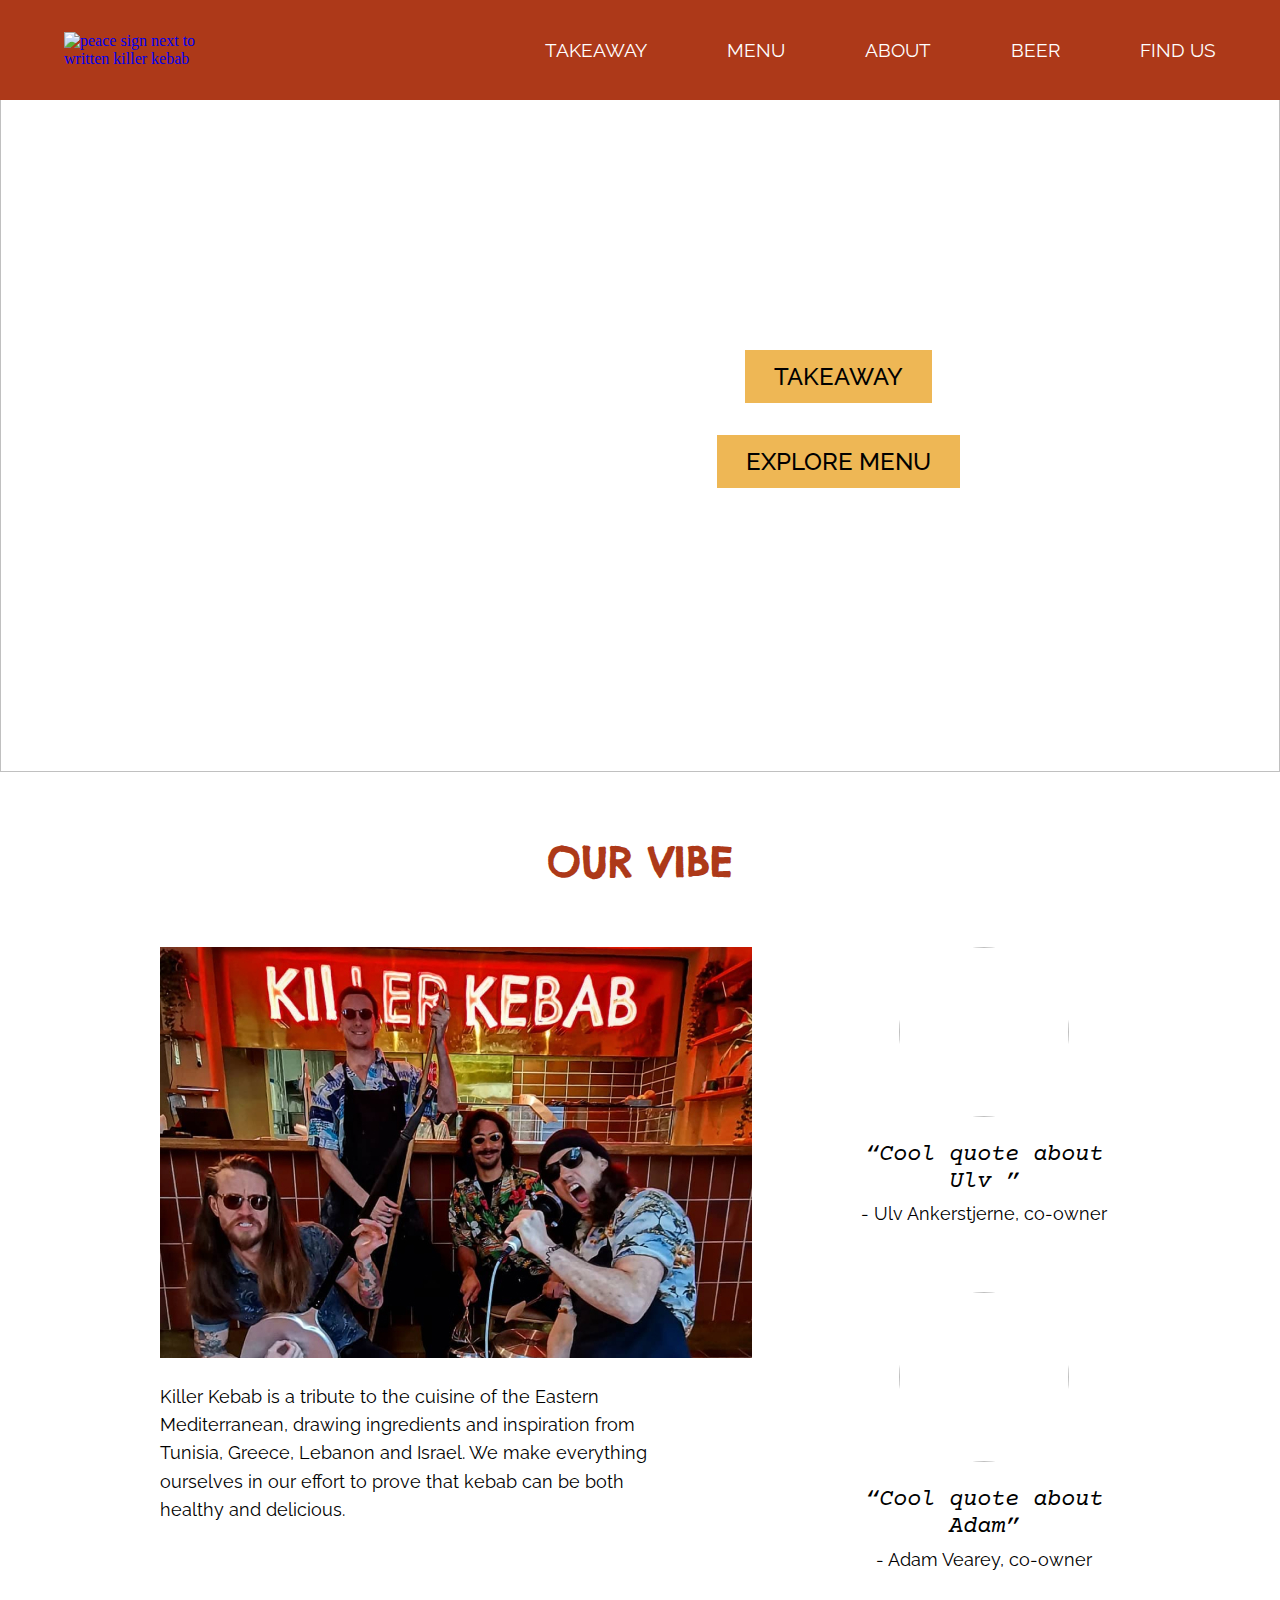
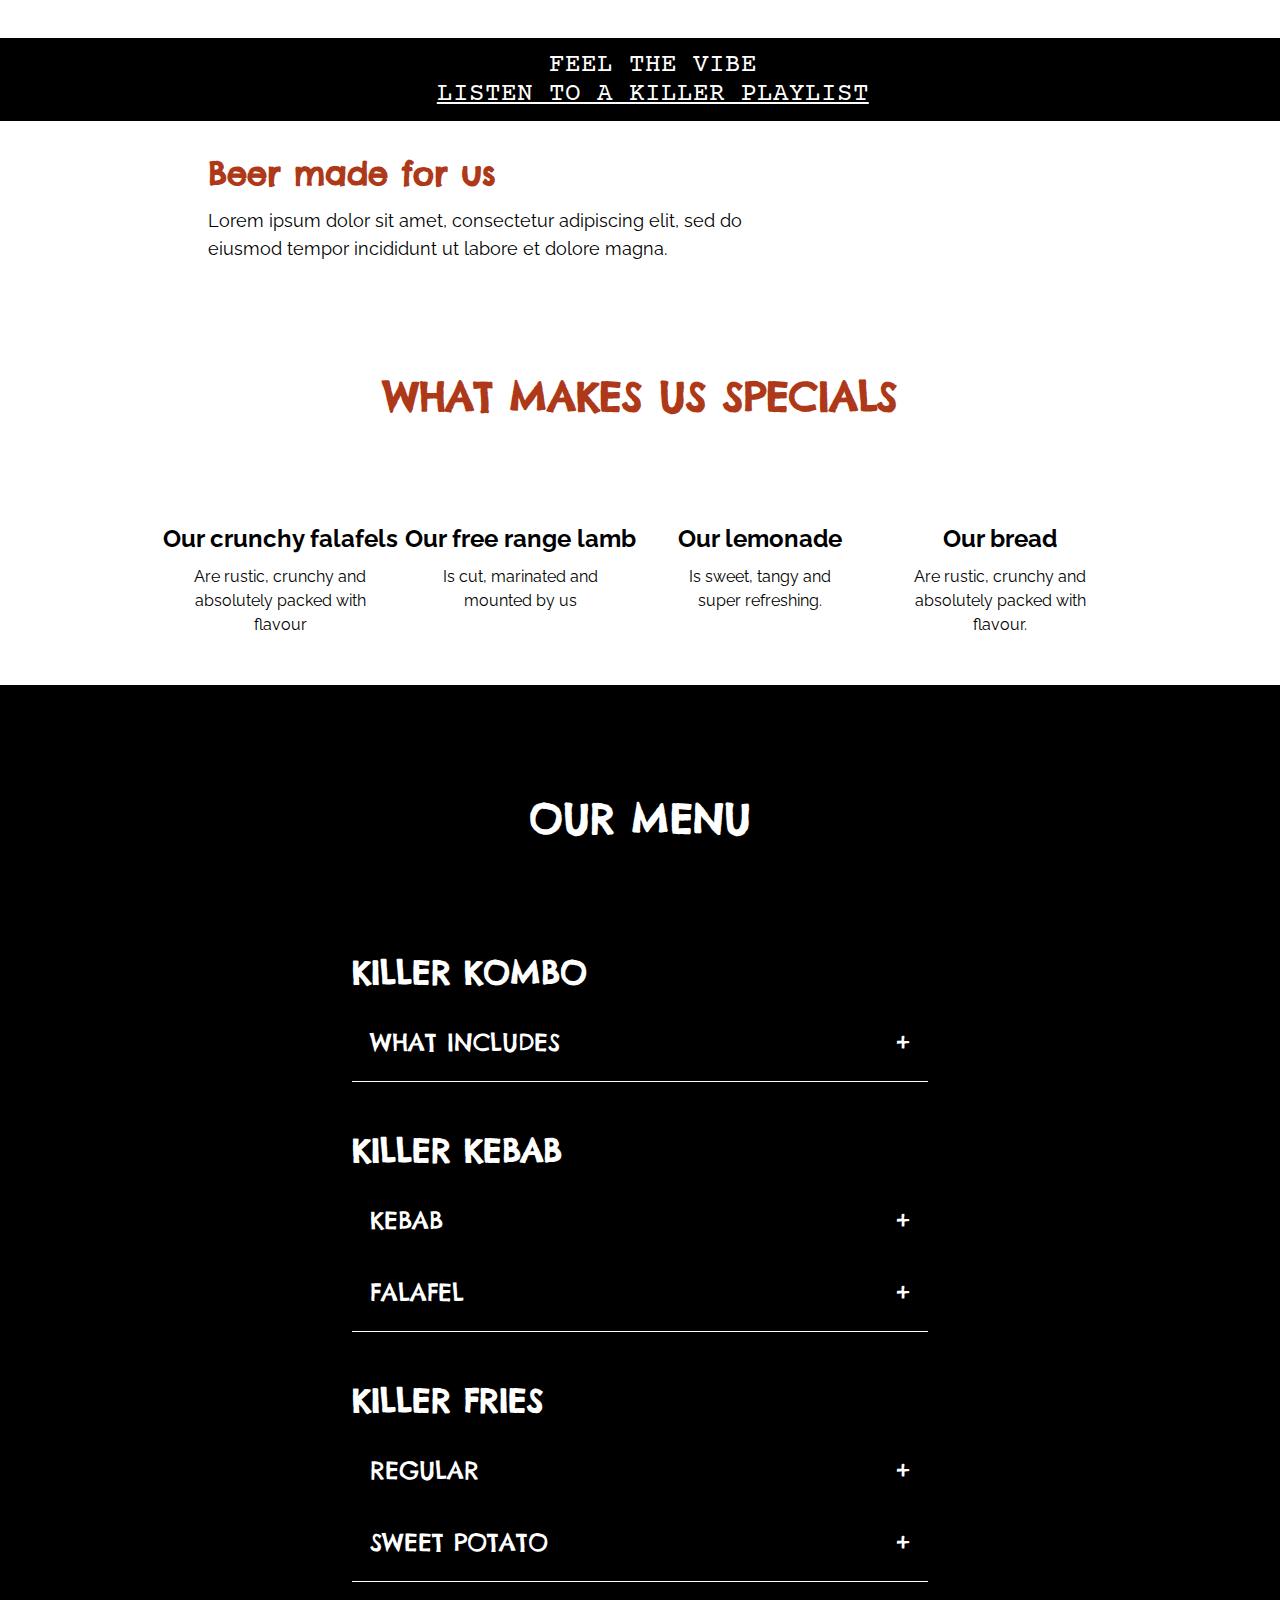
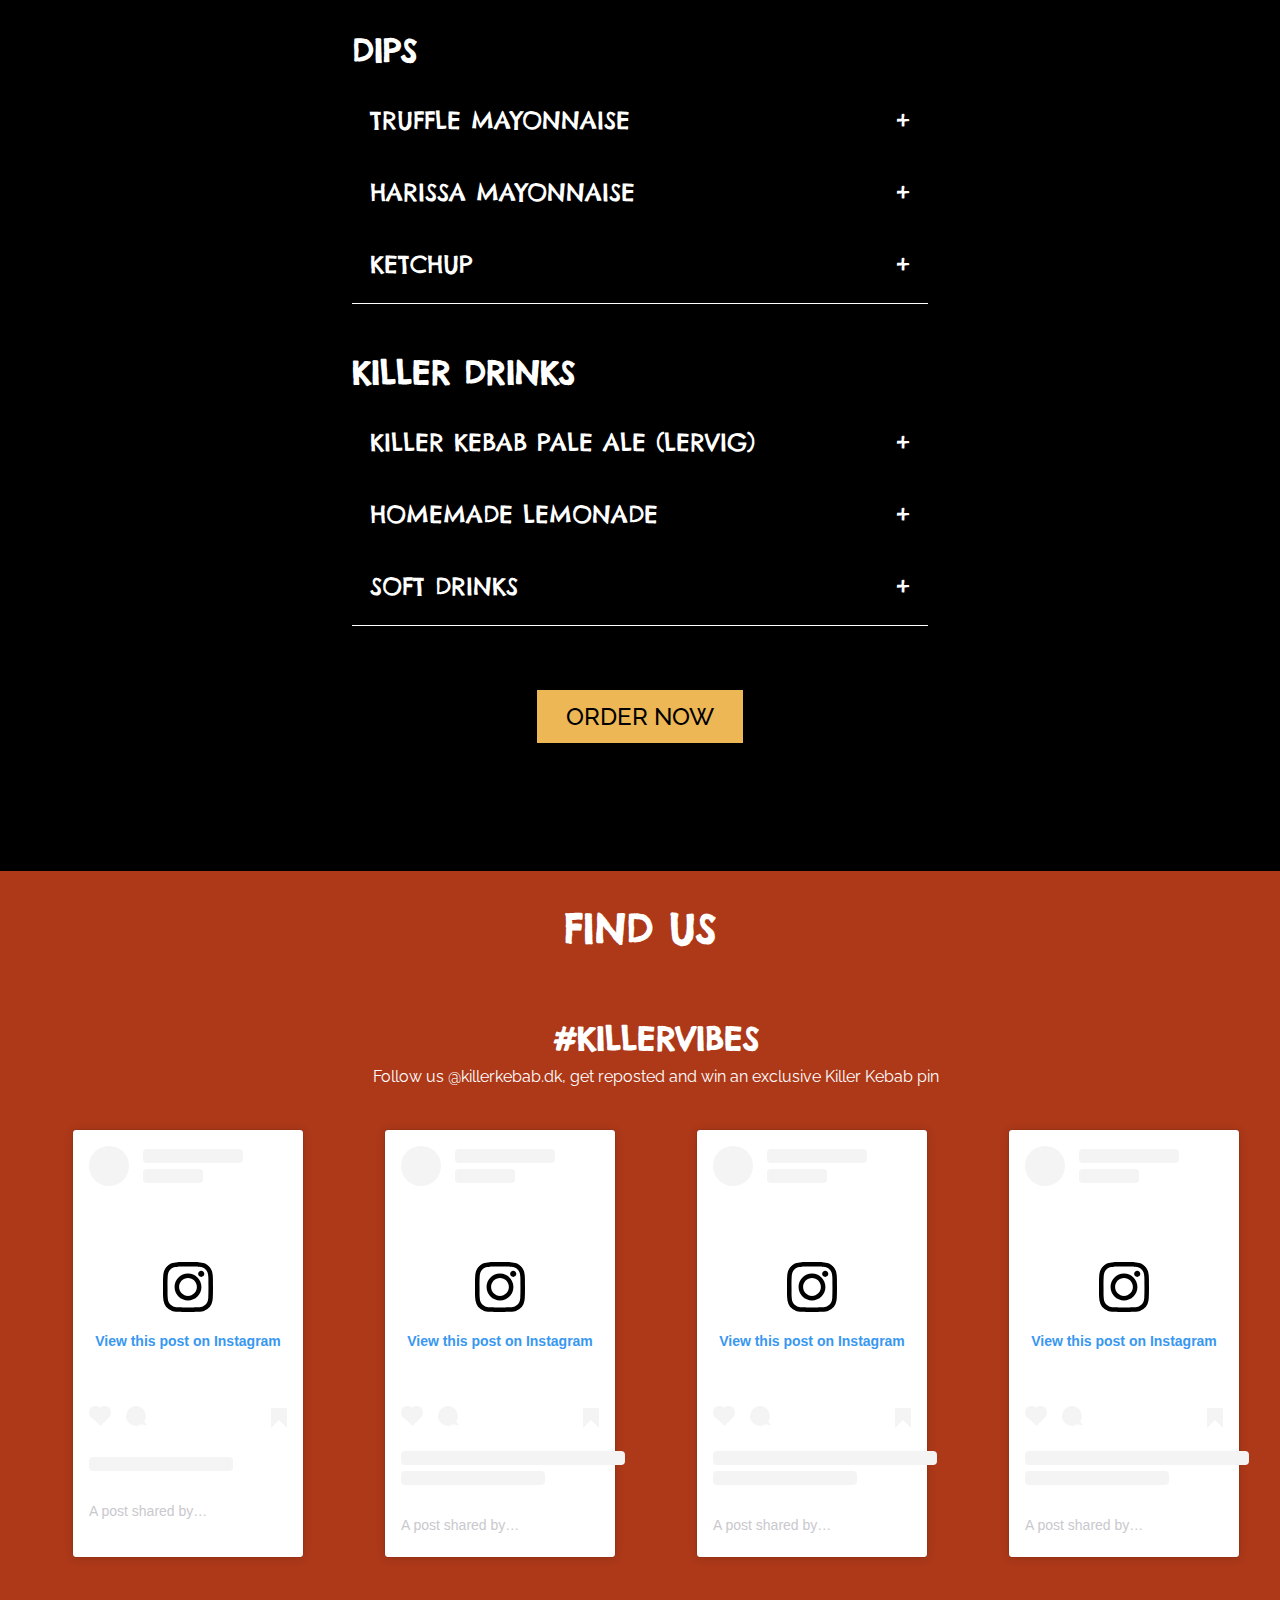
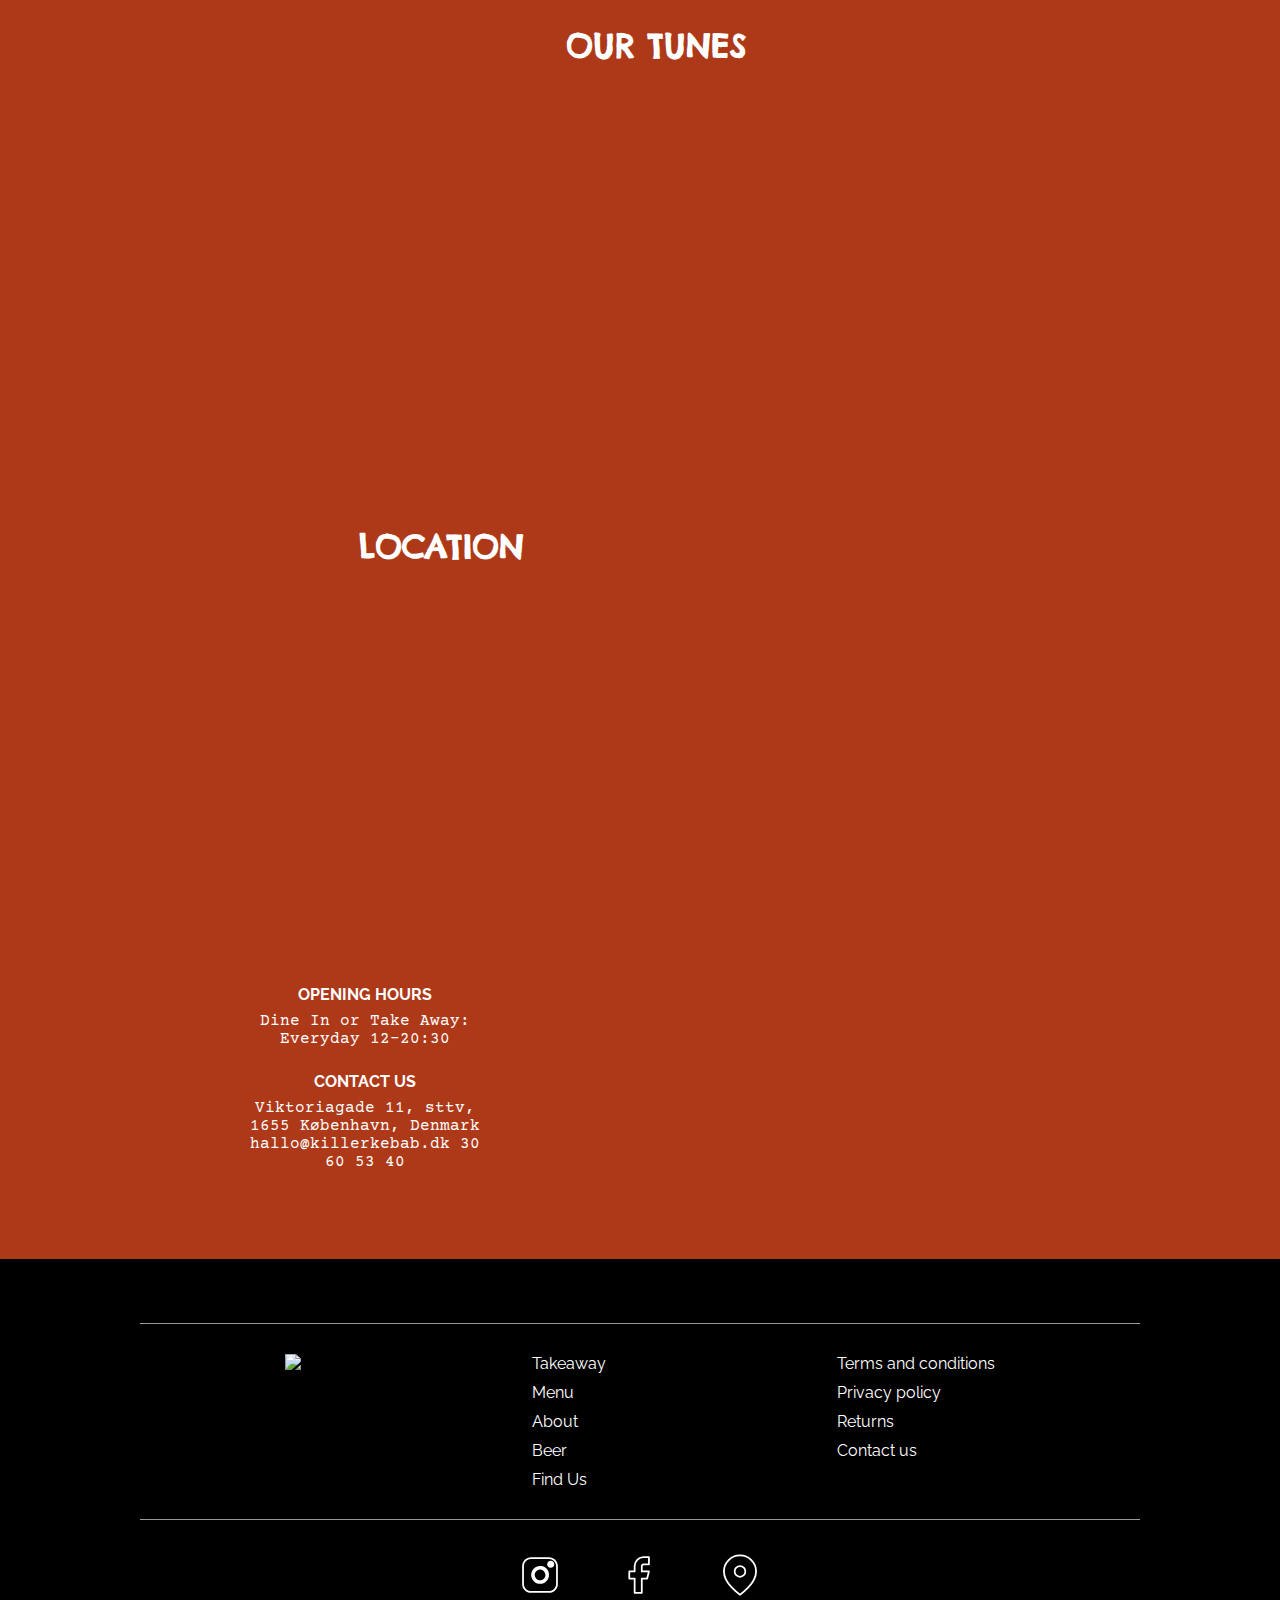
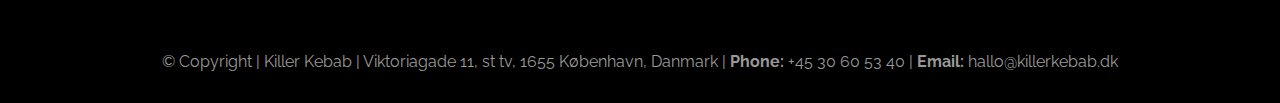
==== index.html @ 5b361fc4 "A pre-synchoronize push:)" ====
<!DOCTYPE html>
<html lang="en">
  <head>
    <meta charset="UTF-8" />
    <meta http-equiv="X-UA-Compatible" content="IE=edge" />
    <meta name="viewport" content="width=device-width, initial-scale=1.0" />
    <link rel="stylesheet" href="css/style.css" />
    <link rel="stylesheet" href="css/homepage.css" />
    <link rel="icon" type="image/png" href="assets/favicon.png" />
    <title>Killer Kebab - Home</title>
  </head>
  <body>
    <!-- <div class="loader">
      <object
      data="assets/neon_redBG_whiteST-v3.svg"
      width="90%"
      type="image/svg+xml"
    ></object>
    </div> -->

    <header class="header">
      <nav class="navbar">
        <div class="logo">
          <a href="index.html"
            ><img
              src="assets/logo-white.svg"
              alt="peace sign next to written killer kebab"
          /></a>
        </div>
        <ul class="nav-menu">
          <li class="nav-item">
            <a href="products.html" class="nav-link">Takeaway</a>
          </li>
          <li class="nav-item">
            <a href="#menu" class="nav-link">Menu</a>
          </li>
          <li class="nav-item">
            <a href="#about" class="nav-link">About</a>
          </li>
          <li class="nav-item">
            <a href="#beer" class="nav-link">Beer</a>
          </li>
          <li class="nav-item">
            <a href="#find" class="nav-link">Find us</a>
          </li>
        </ul>
        <div class="hamburger">
          <span class="first bar"></span>
          <span class="bar"></span>
          <span class="bar"></span>
        </div>
      </nav>
    </header>
    <main>
      <section class="hero">
        <div class="heroWrapper">
          <img src="assets/menu.jpeg" alt="" />
          <div class="options">
            <button>Takeaway</button>
            <a href="#menu"><button>Explore menu</button></a>

          </div>

        </div>
        <div id="about"></div>
      </section>
      <section class="vibe">
        <h1>Our Vibe</h1>
        <div class="vibeWrapper">
          <div class="story">
            <picture> <source src="assets/staff.webp">
            <img src="assets/staff.jpg" alt="" /></picture>
            <p>
              Killer Kebab is a tribute to the cuisine of the Eastern
              Mediterranean, drawing ingredients and inspiration from Tunisia,
              Greece, Lebanon and Israel. We make everything ourselves in our
              effort to prove that kebab can be both healthy and delicious.
            </p>
          </div>
          <div class="quotes">
              <div class="ulv">
                <img src="assets/ulv_gif_smaller.gif" alt="" />
                <q>Cool quote about Ulv </q><p>
                     - Ulv Ankerstjerne, co-owner</p>
              </div>
              <div class="adam">
                <img src="assets/adam.gif" alt="" />
                <q>Cool quote about Adam</q><p>
                    - Adam Vearey, co-owner</p>
              </div>
              </div>
          </div>
          <div id="beer"></div>
        </div>
      </section>
      <section class="spotifyBanner">
                   <div id="beer"></div>
        <img src="assets/spotify.jpg" alt="" />
        <p>Feel the vibe<br> 

           <a href="#spotify"> Listen to a killer playlist</a></p>

      </section>
      <section class="collaborator">
        <img src="assets/crafted_beer_500.jpg" alt="" />
        <div class="beerText">
            
            <h2>Beer made for us</h2>
            <p>Lorem ipsum dolor sit amet, consectetur adipiscing elit, sed do eiusmod tempor incididunt ut labore et dolore magna.</p>
        </div>

      </section>
      <section class="different">
        <h1>What makes us specials</h1>
          <div class="articlesWrapper">
              <article>
                <picture><source type="image/webp" srcset="assets/homemade-falafel_500.webp" alt="">
                <img src="assets/homemade-falafel_500.jpg" alt=""></picture>
                <h3>Our crunchy falafels</h3>
                <p>Are rustic, crunchy and absolutely packed with flavour</p>
              </article>
              <article>
                <picture><source type="image/webp" src="assets/lamb_freeragnge_500.webp" alt="">
                  <img src="assets/lamb_freeragnge_500.jpg" alt="">
                  </picture>
                <h3>Our free range lamb</h3>
                <p>Is cut, marinated and mounted by us</p>
              </article>
              <article>
                <picture><source type="image/webp" src="assets/Drinks_500-2.webp" alt="">
                  <img src="assets/Drinks_500-2.jpg" alt="">
                  </picture>
                <h3>Our lemonade</h3>
                <p>Is sweet, tangy and super refreshing.</p>
              </article>
              <article>
                <picture><source type="image/webp" src="assets/bread_500-2.webp" alt="">
                  <img src="assets/bread_500-2.jpg" alt="">
                  </picture>
                <h3>Our bread</h3>
                <p>Are rustic, crunchy and absolutely packed with flavour.</p>
              </article>
          </div>
          <div id="menu"></div>
      </section>

      <section class="menu">
          <h1>Our menu</h1>
          <div class="categoryWrapper">
          <h2>killer kombo</h2>
          <button type="button" class="collapsible">what includes <span>&#43</span></button>
          <div class="content">
              <div class="product">
                  <img src="assets/menu.jpeg" alt="" />
                  <div class="text">
                  <p>KEBAB or FALAFEL + FRIES + DIP + SOFT DRINK or LEMONADE</p>
                  <p>with Killer Kebab Pale Ale (Lervig) + 10,-</p>
                  <p class="price">125,-</p>
                  </div>
              </div>
          </div>
        </div>
        <div class="categoryWrapper">
        <h2>killer kebab</h2>
        <button type="button" class="collapsible">kebab <span>&#43</span></button>
        <div class="content">
            <div class="product">
                <img src="assets/menu.jpeg" alt="" />
                <div class="text">
                <p>with pointed cabbage, red onion, flat leaf parsley, sunflower seed dukkah and our mint yogurt spread</p>
            <p class="price">79,-</p>
        </div>
            </div>
        </div>

        <button type="button" class="collapsible">falafel <span>&#43</span></button>
        <div class="content">
            <div class="product">
                <img src="assets/menu.jpeg" alt="" />
                <div class="text">
                    <p>with pointed cabbage, mint, apple, celery and our own truggle mayonnaise</p>
                <p class="price">79,-</p>
            </div>
            </div>
        </div>
        </div>
        <div class="categoryWrapper">
        <h2>killer fries</h2>
        <button type="button" class="collapsible">regular <span>&#43</span></button>
        <div class="content">
            <div class="product">
                <img src="assets/menu.jpeg" alt="" />
                <div class="text">
                    <p>served with our sunflower seed dukkah</p>
                <p class="price">25,-</p>
            </div>
            </div>
        </div>
        <button type="button" class="collapsible">sweet potato <span>&#43</span></button>
        <div class="content">
            <div class="product">
                <img src="assets/menu.jpeg" alt="" />
                <div class="text">
                    <p>served with our sunflower seed dukkah</p>
                <p class="price">30,-</p>
            </div>
            </div>
        </div>
        </div>
        <div class="categoryWrapper">
        <h2>dips</h2>
        <button type="button" class="collapsible">Truffle Mayonnaise <span>&#43</span></button>
        <div class="content">
            <div class="product">
                <img src="assets/menu.jpeg" alt="" />
                <div class="text">
                    <p>maybe we can add some cool info about the product</p>
                <p class="price">10,-</p>
            </div>
            </div>
        </div>
        <button type="button" class="collapsible">Harissa Mayonnaise <span>&#43</span></button>
        <div class="content">
            <div class="product">
                <img src="assets/menu.jpeg" alt="" />
                <div class="text">
                    <p>maybe we can add some cool info about the product</p>
                <p class="price">10,-</p>
            </div>
            </div>
        </div>
        <button type="button" class="collapsible">Ketchup <span>&#43</span></button>
        <div class="content">
            <div class="product">
                <img src="assets/menu.jpeg" alt="" />
                <div class="text">
                    <p>maybe we can add some cool info about the product</p>
                <p class="price">10,-</p>
            </div>
            </div>
        </div>
        </div>
        <div class="categoryWrapper">
        <h2>killer drinks</h2>
        <button type="button" class="collapsible">Killer Kebab Pale Ale (Lervig) <span>&#43</span></button>
        <div class="content">
            <div class="product">
                <img src="assets/menu.jpeg" alt="" />
                <div class="text">
                    <p>maybe we can add some cool info about the product</p>
                <p class="price">40,-</p>
            </div>
            </div>
        </div>

        <button type="button" class="collapsible">Homemade lemonade <span>&#43</span></button>
        <div class="content">
            <div class="product">
                <img src="assets/menu.jpeg" alt="" />
                <div class="text">
                    <p>maybe we can add some cool info about the product</p>
                <p class="price">30,-</p>
            </div>
            </div>
        </div>
        <button type="button" class="collapsible">Soft drinks <span>&#43</span></button>
        <div class="content">
            <div class="product">
                <img src="assets/menu.jpeg" alt="" />
                <div class="text">
                    <p>maybe we can add some cool info about the product</p>
                <p class="price">30,-</p>
            </div>
            </div>
        </div>
        </div>
        <a href="#"><button>Order now</button></a>
        <div id="find"></div>
      </section>
      <section class="findUs">
        <h1 id="spotify">Find us</h1>
        <div class="findUsWrapper">
        <article class="hashtag">
            <h2>#killervibes</h2>
            <p>Follow us @killerkebab.dk, get reposted and win an exclusive Killer Kebab pin</p>
            <div class="igGallery">
       <blockquote class="instagram-media" data-instgrm-permalink="https://www.instagram.com/p/CPqTb_TnWSr/?utm_source=ig_embed&amp;utm_campaign=loading" data-instgrm-version="13" style=" background:#FFF; border:0; border-radius:3px; box-shadow:0 0 1px 0 rgba(0,0,0,0.5),0 1px 10px 0 rgba(0,0,0,0.15); margin: 20px; max-width:230px; padding:0; width:99.375%; width:-webkit-calc(100% - 2px); width:calc(100% - 2px);"><div style="padding:16px;"> <a href="https://www.instagram.com/p/CPqTb_TnWSr/?utm_source=ig_embed&amp;utm_campaign=loading" style=" background:#FFFFFF; line-height:0; padding:0 0; text-align:center; text-decoration:none; width:100%;" target="_blank"> <div style=" display: flex; flex-direction: row; align-items: center;"> <div style="background-color: #F4F4F4; border-radius: 50%; flex-grow: 0; height: 40px; margin-right: 14px; width: 40px;"></div> <div style="display: flex; flex-direction: column; flex-grow: 1; justify-content: center;"> <div style=" background-color: #F4F4F4; border-radius: 4px; flex-grow: 0; height: 14px; margin-bottom: 6px; width: 100px;"></div> <div style=" background-color: #F4F4F4; border-radius: 4px; flex-grow: 0; height: 14px; width: 60px;"></div></div></div><div style="padding: 19% 0;"></div> <div style="display:block; height:50px; margin:0 auto 12px; width:50px;"><svg width="50px" height="50px" viewBox="0 0 60 60" version="1.1" xmlns="https://www.w3.org/2000/svg" xmlns:xlink="https://www.w3.org/1999/xlink"><g stroke="none" stroke-width="1" fill="none" fill-rule="evenodd"><g transform="translate(-511.000000, -20.000000)" fill="#000000"><g><path d="M556.869,30.41 C554.814,30.41 553.148,32.076 553.148,34.131 C553.148,36.186 554.814,37.852 556.869,37.852 C558.924,37.852 560.59,36.186 560.59,34.131 C560.59,32.076 558.924,30.41 556.869,30.41 M541,60.657 C535.114,60.657 530.342,55.887 530.342,50 C530.342,44.114 535.114,39.342 541,39.342 C546.887,39.342 551.658,44.114 551.658,50 C551.658,55.887 546.887,60.657 541,60.657 M541,33.886 C532.1,33.886 524.886,41.1 524.886,50 C524.886,58.899 532.1,66.113 541,66.113 C549.9,66.113 557.115,58.899 557.115,50 C557.115,41.1 549.9,33.886 541,33.886 M565.378,62.101 C565.244,65.022 564.756,66.606 564.346,67.663 C563.803,69.06 563.154,70.057 562.106,71.106 C561.058,72.155 560.06,72.803 558.662,73.347 C557.607,73.757 556.021,74.244 553.102,74.378 C549.944,74.521 548.997,74.552 541,74.552 C533.003,74.552 532.056,74.521 528.898,74.378 C525.979,74.244 524.393,73.757 523.338,73.347 C521.94,72.803 520.942,72.155 519.894,71.106 C518.846,70.057 518.197,69.06 517.654,67.663 C517.244,66.606 516.755,65.022 516.623,62.101 C516.479,58.943 516.448,57.996 516.448,50 C516.448,42.003 516.479,41.056 516.623,37.899 C516.755,34.978 517.244,33.391 517.654,32.338 C518.197,30.938 518.846,29.942 519.894,28.894 C520.942,27.846 521.94,27.196 523.338,26.654 C524.393,26.244 525.979,25.756 528.898,25.623 C532.057,25.479 533.004,25.448 541,25.448 C548.997,25.448 549.943,25.479 553.102,25.623 C556.021,25.756 557.607,26.244 558.662,26.654 C560.06,27.196 561.058,27.846 562.106,28.894 C563.154,29.942 563.803,30.938 564.346,32.338 C564.756,33.391 565.244,34.978 565.378,37.899 C565.522,41.056 565.552,42.003 565.552,50 C565.552,57.996 565.522,58.943 565.378,62.101 M570.82,37.631 C570.674,34.438 570.167,32.258 569.425,30.349 C568.659,28.377 567.633,26.702 565.965,25.035 C564.297,23.368 562.623,22.342 560.652,21.575 C558.743,20.834 556.562,20.326 553.369,20.18 C550.169,20.033 549.148,20 541,20 C532.853,20 531.831,20.033 528.631,20.18 C525.438,20.326 523.257,20.834 521.349,21.575 C519.376,22.342 517.703,23.368 516.035,25.035 C514.368,26.702 513.342,28.377 512.574,30.349 C511.834,32.258 511.326,34.438 511.181,37.631 C511.035,40.831 511,41.851 511,50 C511,58.147 511.035,59.17 511.181,62.369 C511.326,65.562 511.834,67.743 512.574,69.651 C513.342,71.625 514.368,73.296 516.035,74.965 C517.703,76.634 519.376,77.658 521.349,78.425 C523.257,79.167 525.438,79.673 528.631,79.82 C531.831,79.965 532.853,80.001 541,80.001 C549.148,80.001 550.169,79.965 553.369,79.82 C556.562,79.673 558.743,79.167 560.652,78.425 C562.623,77.658 564.297,76.634 565.965,74.965 C567.633,73.296 568.659,71.625 569.425,69.651 C570.167,67.743 570.674,65.562 570.82,62.369 C570.966,59.17 571,58.147 571,50 C571,41.851 570.966,40.831 570.82,37.631"></path></g></g></g></svg></div><div style="padding-top: 8px;"> <div style=" color:#3897f0; font-family:Arial,sans-serif; font-size:14px; font-style:normal; font-weight:550; line-height:18px;"> View this post on Instagram</div></div><div style="padding: 12.5% 0;"></div> <div style="display: flex; flex-direction: row; margin-bottom: 14px; align-items: center;"><div> <div style="background-color: #F4F4F4; border-radius: 50%; height: 12.5px; width: 12.5px; transform: translateX(0px) translateY(7px);"></div> <div style="background-color: #F4F4F4; height: 12.5px; transform: rotate(-45deg) translateX(3px) translateY(1px); width: 12.5px; flex-grow: 0; margin-right: 14px; margin-left: 2px;"></div> <div style="background-color: #F4F4F4; border-radius: 50%; height: 12.5px; width: 12.5px; transform: translateX(9px) translateY(-18px);"></div></div><div style="margin-left: 8px;"> <div style=" background-color: #F4F4F4; border-radius: 50%; flex-grow: 0; height: 20px; width: 20px;"></div> <div style=" width: 0; height: 0; border-top: 2px solid transparent; border-left: 6px solid #f4f4f4; border-bottom: 2px solid transparent; transform: translateX(16px) translateY(-4px) rotate(30deg)"></div></div><div style="margin-left: auto;"> <div style=" width: 0px; border-top: 8px solid #F4F4F4; border-right: 8px solid transparent; transform: translateY(16px);"></div> <div style=" background-color: #F4F4F4; flex-grow: 0; height: 12px; width: 16px; transform: translateY(-4px);"></div> <div style=" width: 0; height: 0; border-top: 8px solid #F4F4F4; border-left: 8px solid transparent; transform: translateY(-4px) translateX(8px);"></div></div></div> <div style="display: flex; flex-direction: column; flex-grow: 1; justify-content: center; margin-bottom: 24px;"> <div style=" background-color: #F4F4F4; border-radius: 4px; flex:2; height: 14px; margin-bottom: 6px; width: 224px;"></div> <div style=" background-color: #F4F4F4; border-radius: 4px; flex-grow: 0; height: 14px; width: 144px;"></div></div></a><p style=" color:#c9c8cd; font-family:Arial,sans-serif; font-size:14px; line-height:17px; margin-bottom:0; margin-top:8px; overflow:hidden; padding:8px 0 7px; text-align:center; text-overflow:ellipsis; white-space:nowrap;"><a href="https://www.instagram.com/p/CPqTb_TnWSr/?utm_source=ig_embed&amp;utm_campaign=loading" style=" color:#c9c8cd; font-family:Arial,sans-serif; font-size:14px; font-style:normal; font-weight:normal; line-height:17px; text-decoration:none;" target="_blank">A post shared by Killer Kebab • Copenhagen (@lacolectivacreativa)</a></p></div></blockquote> <script async src="//www.instagram.com/embed.js"></script>
          <blockquote class="instagram-media" data-instgrm-permalink="https://www.instagram.com/p/CPqUIIun_I9/?utm_source=ig_embed&amp;utm_campaign=loading" data-instgrm-version="13" style=" background:#FFF; border:0; border-radius:3px; box-shadow:0 0 1px 0 rgba(0,0,0,0.5),0 1px 10px 0 rgba(0,0,0,0.15); margin: 20px; max-width:230px; padding:0; width:99.375%; width:-webkit-calc(100% - 2px); width:calc(100% - 2px);"><div style="padding:16px;"> <a href="https://www.instagram.com/p/CPqUIIun_I9/?utm_source=ig_embed&amp;utm_campaign=loading" style=" background:#FFFFFF; line-height:0; padding:0 0; text-align:center; text-decoration:none; width:100%;" target="_blank"> <div style=" display: flex; flex-direction: row; align-items: center;"> <div style="background-color: #F4F4F4; border-radius: 50%; flex-grow: 0; height: 40px; margin-right: 14px; width: 40px;"></div> <div style="display: flex; flex-direction: column; flex-grow: 1; justify-content: center;"> <div style=" background-color: #F4F4F4; border-radius: 4px; flex-grow: 0; height: 14px; margin-bottom: 6px; width: 100px;"></div> <div style=" background-color: #F4F4F4; border-radius: 4px; flex-grow: 0; height: 14px; width: 60px;"></div></div></div><div style="padding: 19% 0;"></div> <div style="display:block; height:50px; margin:0 auto 12px; width:50px;"><svg width="50px" height="50px" viewBox="0 0 60 60" version="1.1" xmlns="https://www.w3.org/2000/svg" xmlns:xlink="https://www.w3.org/1999/xlink"><g stroke="none" stroke-width="1" fill="none" fill-rule="evenodd"><g transform="translate(-511.000000, -20.000000)" fill="#000000"><g><path d="M556.869,30.41 C554.814,30.41 553.148,32.076 553.148,34.131 C553.148,36.186 554.814,37.852 556.869,37.852 C558.924,37.852 560.59,36.186 560.59,34.131 C560.59,32.076 558.924,30.41 556.869,30.41 M541,60.657 C535.114,60.657 530.342,55.887 530.342,50 C530.342,44.114 535.114,39.342 541,39.342 C546.887,39.342 551.658,44.114 551.658,50 C551.658,55.887 546.887,60.657 541,60.657 M541,33.886 C532.1,33.886 524.886,41.1 524.886,50 C524.886,58.899 532.1,66.113 541,66.113 C549.9,66.113 557.115,58.899 557.115,50 C557.115,41.1 549.9,33.886 541,33.886 M565.378,62.101 C565.244,65.022 564.756,66.606 564.346,67.663 C563.803,69.06 563.154,70.057 562.106,71.106 C561.058,72.155 560.06,72.803 558.662,73.347 C557.607,73.757 556.021,74.244 553.102,74.378 C549.944,74.521 548.997,74.552 541,74.552 C533.003,74.552 532.056,74.521 528.898,74.378 C525.979,74.244 524.393,73.757 523.338,73.347 C521.94,72.803 520.942,72.155 519.894,71.106 C518.846,70.057 518.197,69.06 517.654,67.663 C517.244,66.606 516.755,65.022 516.623,62.101 C516.479,58.943 516.448,57.996 516.448,50 C516.448,42.003 516.479,41.056 516.623,37.899 C516.755,34.978 517.244,33.391 517.654,32.338 C518.197,30.938 518.846,29.942 519.894,28.894 C520.942,27.846 521.94,27.196 523.338,26.654 C524.393,26.244 525.979,25.756 528.898,25.623 C532.057,25.479 533.004,25.448 541,25.448 C548.997,25.448 549.943,25.479 553.102,25.623 C556.021,25.756 557.607,26.244 558.662,26.654 C560.06,27.196 561.058,27.846 562.106,28.894 C563.154,29.942 563.803,30.938 564.346,32.338 C564.756,33.391 565.244,34.978 565.378,37.899 C565.522,41.056 565.552,42.003 565.552,50 C565.552,57.996 565.522,58.943 565.378,62.101 M570.82,37.631 C570.674,34.438 570.167,32.258 569.425,30.349 C568.659,28.377 567.633,26.702 565.965,25.035 C564.297,23.368 562.623,22.342 560.652,21.575 C558.743,20.834 556.562,20.326 553.369,20.18 C550.169,20.033 549.148,20 541,20 C532.853,20 531.831,20.033 528.631,20.18 C525.438,20.326 523.257,20.834 521.349,21.575 C519.376,22.342 517.703,23.368 516.035,25.035 C514.368,26.702 513.342,28.377 512.574,30.349 C511.834,32.258 511.326,34.438 511.181,37.631 C511.035,40.831 511,41.851 511,50 C511,58.147 511.035,59.17 511.181,62.369 C511.326,65.562 511.834,67.743 512.574,69.651 C513.342,71.625 514.368,73.296 516.035,74.965 C517.703,76.634 519.376,77.658 521.349,78.425 C523.257,79.167 525.438,79.673 528.631,79.82 C531.831,79.965 532.853,80.001 541,80.001 C549.148,80.001 550.169,79.965 553.369,79.82 C556.562,79.673 558.743,79.167 560.652,78.425 C562.623,77.658 564.297,76.634 565.965,74.965 C567.633,73.296 568.659,71.625 569.425,69.651 C570.167,67.743 570.674,65.562 570.82,62.369 C570.966,59.17 571,58.147 571,50 C571,41.851 570.966,40.831 570.82,37.631"></path></g></g></g></svg></div><div style="padding-top: 8px;"> <div style=" color:#3897f0; font-family:Arial,sans-serif; font-size:14px; font-style:normal; font-weight:550; line-height:18px;"> View this post on Instagram</div></div><div style="padding: 12.5% 0;"></div> <div style="display: flex; flex-direction: row; margin-bottom: 14px; align-items: center;"><div> <div style="background-color: #F4F4F4; border-radius: 50%; height: 12.5px; width: 12.5px; transform: translateX(0px) translateY(7px);"></div> <div style="background-color: #F4F4F4; height: 12.5px; transform: rotate(-45deg) translateX(3px) translateY(1px); width: 12.5px; flex-grow: 0; margin-right: 14px; margin-left: 2px;"></div> <div style="background-color: #F4F4F4; border-radius: 50%; height: 12.5px; width: 12.5px; transform: translateX(9px) translateY(-18px);"></div></div><div style="margin-left: 8px;"> <div style=" background-color: #F4F4F4; border-radius: 50%; flex-grow: 0; height: 20px; width: 20px;"></div> <div style=" width: 0; height: 0; border-top: 2px solid transparent; border-left: 6px solid #f4f4f4; border-bottom: 2px solid transparent; transform: translateX(16px) translateY(-4px) rotate(30deg)"></div></div><div style="margin-left: auto;"> <div style=" width: 0px; border-top: 8px solid #F4F4F4; border-right: 8px solid transparent; transform: translateY(16px);"></div> <div style=" background-color: #F4F4F4; flex-grow: 0; height: 12px; width: 16px; transform: translateY(-4px);"></div> <div style=" width: 0; height: 0; border-top: 8px solid #F4F4F4; border-left: 8px solid transparent; transform: translateY(-4px) translateX(8px);"></div></div></div> <div style="display: flex; flex-direction: column; flex-grow: 1; justify-content: center; margin-bottom: 24px;"> <div style=" background-color: #F4F4F4; border-radius: 4px; flex-grow: 0; height: 14px; margin-bottom: 6px; width: 224px;"></div> <div style=" background-color: #F4F4F4; border-radius: 4px; flex-grow: 0; height: 14px; width: 144px;"></div></div></a><p style=" color:#c9c8cd; font-family:Arial,sans-serif; font-size:14px; line-height:17px; margin-bottom:0; margin-top:8px; overflow:hidden; padding:8px 0 7px; text-align:center; text-overflow:ellipsis; white-space:nowrap;"><a href="https://www.instagram.com/p/CPqUIIun_I9/?utm_source=ig_embed&amp;utm_campaign=loading" style=" color:#c9c8cd; font-family:Arial,sans-serif; font-size:14px; font-style:normal; font-weight:normal; line-height:17px; text-decoration:none;" target="_blank">A post shared by Killer Kebab • Copenhagen (@lacolectivacreativa)</a></p></div></blockquote> <script async src="//www.instagram.com/embed.js"></script>
  <blockquote class="instagram-media" data-instgrm-permalink="https://www.instagram.com/p/CPqUQr9HITW/?utm_source=ig_embed&amp;utm_campaign=loading" data-instgrm-version="13" style=" background:#FFF; border:0; border-radius:3px; box-shadow:0 0 1px 0 rgba(0,0,0,0.5),0 1px 10px 0 rgba(0,0,0,0.15); margin: 20px; max-width:230px;  padding:0; width:99.375%; width:-webkit-calc(100% - 2px); width:calc(100% - 2px);"><div style="padding:16px;"> <a href="https://www.instagram.com/p/CPqUQr9HITW/?utm_source=ig_embed&amp;utm_campaign=loading" style=" background:#FFFFFF; line-height:0; padding:0 0; text-align:center; text-decoration:none; width:100%;" target="_blank"> <div style=" display: flex; flex-direction: row; align-items: center;"> <div style="background-color: #F4F4F4; border-radius: 50%; flex-grow: 0; height: 40px; margin-right: 14px; width: 40px;"></div> <div style="display: flex; flex-direction: column; flex-grow: 1; justify-content: center;"> <div style=" background-color: #F4F4F4; border-radius: 4px; flex-grow: 0; height: 14px; margin-bottom: 6px; width: 100px;"></div> <div style=" background-color: #F4F4F4; border-radius: 4px; flex-grow: 0; height: 14px; width: 60px;"></div></div></div><div style="padding: 19% 0;"></div> <div style="display:block; height:50px; margin:0 auto 12px; width:50px;"><svg width="50px" height="50px" viewBox="0 0 60 60" version="1.1" xmlns="https://www.w3.org/2000/svg" xmlns:xlink="https://www.w3.org/1999/xlink"><g stroke="none" stroke-width="1" fill="none" fill-rule="evenodd"><g transform="translate(-511.000000, -20.000000)" fill="#000000"><g><path d="M556.869,30.41 C554.814,30.41 553.148,32.076 553.148,34.131 C553.148,36.186 554.814,37.852 556.869,37.852 C558.924,37.852 560.59,36.186 560.59,34.131 C560.59,32.076 558.924,30.41 556.869,30.41 M541,60.657 C535.114,60.657 530.342,55.887 530.342,50 C530.342,44.114 535.114,39.342 541,39.342 C546.887,39.342 551.658,44.114 551.658,50 C551.658,55.887 546.887,60.657 541,60.657 M541,33.886 C532.1,33.886 524.886,41.1 524.886,50 C524.886,58.899 532.1,66.113 541,66.113 C549.9,66.113 557.115,58.899 557.115,50 C557.115,41.1 549.9,33.886 541,33.886 M565.378,62.101 C565.244,65.022 564.756,66.606 564.346,67.663 C563.803,69.06 563.154,70.057 562.106,71.106 C561.058,72.155 560.06,72.803 558.662,73.347 C557.607,73.757 556.021,74.244 553.102,74.378 C549.944,74.521 548.997,74.552 541,74.552 C533.003,74.552 532.056,74.521 528.898,74.378 C525.979,74.244 524.393,73.757 523.338,73.347 C521.94,72.803 520.942,72.155 519.894,71.106 C518.846,70.057 518.197,69.06 517.654,67.663 C517.244,66.606 516.755,65.022 516.623,62.101 C516.479,58.943 516.448,57.996 516.448,50 C516.448,42.003 516.479,41.056 516.623,37.899 C516.755,34.978 517.244,33.391 517.654,32.338 C518.197,30.938 518.846,29.942 519.894,28.894 C520.942,27.846 521.94,27.196 523.338,26.654 C524.393,26.244 525.979,25.756 528.898,25.623 C532.057,25.479 533.004,25.448 541,25.448 C548.997,25.448 549.943,25.479 553.102,25.623 C556.021,25.756 557.607,26.244 558.662,26.654 C560.06,27.196 561.058,27.846 562.106,28.894 C563.154,29.942 563.803,30.938 564.346,32.338 C564.756,33.391 565.244,34.978 565.378,37.899 C565.522,41.056 565.552,42.003 565.552,50 C565.552,57.996 565.522,58.943 565.378,62.101 M570.82,37.631 C570.674,34.438 570.167,32.258 569.425,30.349 C568.659,28.377 567.633,26.702 565.965,25.035 C564.297,23.368 562.623,22.342 560.652,21.575 C558.743,20.834 556.562,20.326 553.369,20.18 C550.169,20.033 549.148,20 541,20 C532.853,20 531.831,20.033 528.631,20.18 C525.438,20.326 523.257,20.834 521.349,21.575 C519.376,22.342 517.703,23.368 516.035,25.035 C514.368,26.702 513.342,28.377 512.574,30.349 C511.834,32.258 511.326,34.438 511.181,37.631 C511.035,40.831 511,41.851 511,50 C511,58.147 511.035,59.17 511.181,62.369 C511.326,65.562 511.834,67.743 512.574,69.651 C513.342,71.625 514.368,73.296 516.035,74.965 C517.703,76.634 519.376,77.658 521.349,78.425 C523.257,79.167 525.438,79.673 528.631,79.82 C531.831,79.965 532.853,80.001 541,80.001 C549.148,80.001 550.169,79.965 553.369,79.82 C556.562,79.673 558.743,79.167 560.652,78.425 C562.623,77.658 564.297,76.634 565.965,74.965 C567.633,73.296 568.659,71.625 569.425,69.651 C570.167,67.743 570.674,65.562 570.82,62.369 C570.966,59.17 571,58.147 571,50 C571,41.851 570.966,40.831 570.82,37.631"></path></g></g></g></svg></div><div style="padding-top: 8px;"> <div style=" color:#3897f0; font-family:Arial,sans-serif; font-size:14px; font-style:normal; font-weight:550; line-height:18px;"> View this post on Instagram</div></div><div style="padding: 12.5% 0;"></div> <div style="display: flex; flex-direction: row; margin-bottom: 14px; align-items: center;"><div> <div style="background-color: #F4F4F4; border-radius: 50%; height: 12.5px; width: 12.5px; transform: translateX(0px) translateY(7px);"></div> <div style="background-color: #F4F4F4; height: 12.5px; transform: rotate(-45deg) translateX(3px) translateY(1px); width: 12.5px; flex-grow: 0; margin-right: 14px; margin-left: 2px;"></div> <div style="background-color: #F4F4F4; border-radius: 50%; height: 12.5px; width: 12.5px; transform: translateX(9px) translateY(-18px);"></div></div><div style="margin-left: 8px;"> <div style=" background-color: #F4F4F4; border-radius: 50%; flex-grow: 0; height: 20px; width: 20px;"></div> <div style=" width: 0; height: 0; border-top: 2px solid transparent; border-left: 6px solid #f4f4f4; border-bottom: 2px solid transparent; transform: translateX(16px) translateY(-4px) rotate(30deg)"></div></div><div style="margin-left: auto;"> <div style=" width: 0px; border-top: 8px solid #F4F4F4; border-right: 8px solid transparent; transform: translateY(16px);"></div> <div style=" background-color: #F4F4F4; flex-grow: 0; height: 12px; width: 16px; transform: translateY(-4px);"></div> <div style=" width: 0; height: 0; border-top: 8px solid #F4F4F4; border-left: 8px solid transparent; transform: translateY(-4px) translateX(8px);"></div></div></div> <div style="display: flex; flex-direction: column; flex-grow: 1; justify-content: center; margin-bottom: 24px;"> <div style=" background-color: #F4F4F4; border-radius: 4px; flex-grow: 0; height: 14px; margin-bottom: 6px; width: 224px;"></div> <div style=" background-color: #F4F4F4; border-radius: 4px; flex-grow: 0; height: 14px; width: 144px;"></div></div></a><p style=" color:#c9c8cd; font-family:Arial,sans-serif; font-size:14px; line-height:17px; margin-bottom:0; margin-top:8px; overflow:hidden; padding:8px 0 7px; text-align:center; text-overflow:ellipsis; white-space:nowrap;"><a href="https://www.instagram.com/p/CPqUQr9HITW/?utm_source=ig_embed&amp;utm_campaign=loading" style=" color:#c9c8cd; font-family:Arial,sans-serif; font-size:14px; font-style:normal; font-weight:normal; line-height:17px; text-decoration:none;" target="_blank">A post shared by Killer Kebab • Copenhagen (@lacolectivacreativa)</a></p></div></blockquote> <script async src="//www.instagram.com/embed.js"></script>
<blockquote class="instagram-media" data-instgrm-permalink="https://www.instagram.com/p/CPqC4LVnATB/?utm_source=ig_embed&amp;utm_campaign=loading" data-instgrm-version="13" style=" background:#FFF; border:0; border-radius:3px; box-shadow:0 0 1px 0 rgba(0,0,0,0.5),0 1px 10px 0 rgba(0,0,0,0.15); margin: 20px; max-width:230px;  padding:0; width:99.375%; width:-webkit-calc(100% - 2px); width:calc(100% - 2px);"><div style="padding:16px;"> <a href="https://www.instagram.com/p/CPqC4LVnATB/?utm_source=ig_embed&amp;utm_campaign=loading" style=" background:#FFFFFF; line-height:0; padding:0 0; text-align:center; text-decoration:none; width:100%;" target="_blank"> <div style=" display: flex; flex-direction: row; align-items: center;"> <div style="background-color: #F4F4F4; border-radius: 50%; flex-grow: 0; height: 40px; margin-right: 14px; width: 40px;"></div> <div style="display: flex; flex-direction: column; flex-grow: 1; justify-content: center;"> <div style=" background-color: #F4F4F4; border-radius: 4px; flex-grow: 0; height: 14px; margin-bottom: 6px; width: 100px;"></div> <div style=" background-color: #F4F4F4; border-radius: 4px; flex-grow: 0; height: 14px; width: 60px;"></div></div></div><div style="padding: 19% 0;"></div> <div style="display:block; height:50px; margin:0 auto 12px; width:50px;"><svg width="50px" height="50px" viewBox="0 0 60 60" version="1.1" xmlns="https://www.w3.org/2000/svg" xmlns:xlink="https://www.w3.org/1999/xlink"><g stroke="none" stroke-width="1" fill="none" fill-rule="evenodd"><g transform="translate(-511.000000, -20.000000)" fill="#000000"><g><path d="M556.869,30.41 C554.814,30.41 553.148,32.076 553.148,34.131 C553.148,36.186 554.814,37.852 556.869,37.852 C558.924,37.852 560.59,36.186 560.59,34.131 C560.59,32.076 558.924,30.41 556.869,30.41 M541,60.657 C535.114,60.657 530.342,55.887 530.342,50 C530.342,44.114 535.114,39.342 541,39.342 C546.887,39.342 551.658,44.114 551.658,50 C551.658,55.887 546.887,60.657 541,60.657 M541,33.886 C532.1,33.886 524.886,41.1 524.886,50 C524.886,58.899 532.1,66.113 541,66.113 C549.9,66.113 557.115,58.899 557.115,50 C557.115,41.1 549.9,33.886 541,33.886 M565.378,62.101 C565.244,65.022 564.756,66.606 564.346,67.663 C563.803,69.06 563.154,70.057 562.106,71.106 C561.058,72.155 560.06,72.803 558.662,73.347 C557.607,73.757 556.021,74.244 553.102,74.378 C549.944,74.521 548.997,74.552 541,74.552 C533.003,74.552 532.056,74.521 528.898,74.378 C525.979,74.244 524.393,73.757 523.338,73.347 C521.94,72.803 520.942,72.155 519.894,71.106 C518.846,70.057 518.197,69.06 517.654,67.663 C517.244,66.606 516.755,65.022 516.623,62.101 C516.479,58.943 516.448,57.996 516.448,50 C516.448,42.003 516.479,41.056 516.623,37.899 C516.755,34.978 517.244,33.391 517.654,32.338 C518.197,30.938 518.846,29.942 519.894,28.894 C520.942,27.846 521.94,27.196 523.338,26.654 C524.393,26.244 525.979,25.756 528.898,25.623 C532.057,25.479 533.004,25.448 541,25.448 C548.997,25.448 549.943,25.479 553.102,25.623 C556.021,25.756 557.607,26.244 558.662,26.654 C560.06,27.196 561.058,27.846 562.106,28.894 C563.154,29.942 563.803,30.938 564.346,32.338 C564.756,33.391 565.244,34.978 565.378,37.899 C565.522,41.056 565.552,42.003 565.552,50 C565.552,57.996 565.522,58.943 565.378,62.101 M570.82,37.631 C570.674,34.438 570.167,32.258 569.425,30.349 C568.659,28.377 567.633,26.702 565.965,25.035 C564.297,23.368 562.623,22.342 560.652,21.575 C558.743,20.834 556.562,20.326 553.369,20.18 C550.169,20.033 549.148,20 541,20 C532.853,20 531.831,20.033 528.631,20.18 C525.438,20.326 523.257,20.834 521.349,21.575 C519.376,22.342 517.703,23.368 516.035,25.035 C514.368,26.702 513.342,28.377 512.574,30.349 C511.834,32.258 511.326,34.438 511.181,37.631 C511.035,40.831 511,41.851 511,50 C511,58.147 511.035,59.17 511.181,62.369 C511.326,65.562 511.834,67.743 512.574,69.651 C513.342,71.625 514.368,73.296 516.035,74.965 C517.703,76.634 519.376,77.658 521.349,78.425 C523.257,79.167 525.438,79.673 528.631,79.82 C531.831,79.965 532.853,80.001 541,80.001 C549.148,80.001 550.169,79.965 553.369,79.82 C556.562,79.673 558.743,79.167 560.652,78.425 C562.623,77.658 564.297,76.634 565.965,74.965 C567.633,73.296 568.659,71.625 569.425,69.651 C570.167,67.743 570.674,65.562 570.82,62.369 C570.966,59.17 571,58.147 571,50 C571,41.851 570.966,40.831 570.82,37.631"></path></g></g></g></svg></div><div style="padding-top: 8px;"> <div style=" color:#3897f0; font-family:Arial,sans-serif; font-size:14px; font-style:normal; font-weight:550; line-height:18px;"> View this post on Instagram</div></div><div style="padding: 12.5% 0;"></div> <div style="display: flex; flex-direction: row; margin-bottom: 14px; align-items: center;"><div> <div style="background-color: #F4F4F4; border-radius: 50%; height: 12.5px; width: 12.5px; transform: translateX(0px) translateY(7px);"></div> <div style="background-color: #F4F4F4; height: 12.5px; transform: rotate(-45deg) translateX(3px) translateY(1px); width: 12.5px; flex-grow: 0; margin-right: 14px; margin-left: 2px;"></div> <div style="background-color: #F4F4F4; border-radius: 50%; height: 12.5px; width: 12.5px; transform: translateX(9px) translateY(-18px);"></div></div><div style="margin-left: 8px;"> <div style=" background-color: #F4F4F4; border-radius: 50%; flex-grow: 0; height: 20px; width: 20px;"></div> <div style=" width: 0; height: 0; border-top: 2px solid transparent; border-left: 6px solid #f4f4f4; border-bottom: 2px solid transparent; transform: translateX(16px) translateY(-4px) rotate(30deg)"></div></div><div style="margin-left: auto;"> <div style=" width: 0px; border-top: 8px solid #F4F4F4; border-right: 8px solid transparent; transform: translateY(16px);"></div> <div style=" background-color: #F4F4F4; flex-grow: 0; height: 12px; width: 16px; transform: translateY(-4px);"></div> <div style=" width: 0; height: 0; border-top: 8px solid #F4F4F4; border-left: 8px solid transparent; transform: translateY(-4px) translateX(8px);"></div></div></div> <div style="display: flex; flex-direction: column; flex-grow: 1; justify-content: center; margin-bottom: 24px;"> <div style=" background-color: #F4F4F4; border-radius: 4px; flex-grow: 0; height: 14px; margin-bottom: 6px; width: 224px;"></div> <div style=" background-color: #F4F4F4; border-radius: 4px; flex-grow: 0; height: 14px; width: 144px;"></div></div></a><p style=" color:#c9c8cd; font-family:Arial,sans-serif; font-size:14px; line-height:17px; margin-bottom:0; margin-top:8px; overflow:hidden; padding:8px 0 7px; text-align:center; text-overflow:ellipsis; white-space:nowrap;"><a href="https://www.instagram.com/p/CPqC4LVnATB/?utm_source=ig_embed&amp;utm_campaign=loading" style=" color:#c9c8cd; font-family:Arial,sans-serif; font-size:14px; font-style:normal; font-weight:normal; line-height:17px; text-decoration:none;" target="_blank">A post shared by Killer Kebab • Copenhagen (@lacolectivacreativa)</a></p></div></blockquote> <script async src="//www.instagram.com/embed.js"></script>
        </div>
        </article>
        <article class="tunes">
            <h2>our tunes</h2>
            <p></p>
            <iframe src="https://open.spotify.com/embed/playlist/5jBRvsqaTBNNHNF0IU9jjT" width="300" height="380" frameborder="0" allowtransparency="true" allow="encrypted-media"></iframe>
        </article>

    <div class="location-hours">
        <article class="location">
            <h2>location</h2>
            <p></p>
            
            <div class="mapWrapper">
            <iframe class="mapKK" src="https://www.google.com/maps/embed?pb=!1m18!1m12!1m3!1d2250.0063873524446!2d12.556169051423309!3d55.67148908043619!2m3!1f0!2f0!3f0!3m2!1i1024!2i768!4f13.1!3m3!1m2!1s0x465253effec765e5%3A0x2c17fbc084d78723!2sKiller%20Kebab!5e0!3m2!1sen!2sdk!4v1622540690293!5m2!1sen!2sdk" width="100%" height="50%" style="border:0;" allowfullscreen="" loading="lazy"></iframe>
            </div>
        </article>
        <article class="hours">
            <h4>OPENING HOURS</h4>
            <p>Dine In or Take Away: Everyday 12-20:30</p>
            <h4>CONTACT US</h4>
            <p>Viktoriagade 11, sttv, 1655 København, Denmark
                hallo@killerkebab.dk
                30 60 53 40</p>
        </article>
      </div>  
    </div>
      </section>
      <div class="optionsTakeaway hidden">
        <div class="modalWrapper">
          <div class="optionsModal">
            <div class="exit"><img src="assets/exit.svg" alt="" /></div>
            <h1>Select your preference</h1>
            <div class="btnWrapper">
            <a href="products.html"><button>Pick-up</button></a>
            <a
              href="https://wolt.com/en/dnk/lyngby-gentofte/restaurant/killerkebab"
              ><button>Delivery</button></a
            >
            </div>
          </div>
          </div>
        </div>
        </div>
        

    </main>
    <footer>
        <div class="footerWrapper">
        <nav>
          <a href="index.html"><img src="assets/logo-white.svg" class="footer_logo"></a>
     
       <ul>
           <li><a href="#">Takeaway</a></li>
           <li><a href="#menu">Menu</a></li>
           <li><a href="#about">About</a></li>
           <li><a href="#beer">Beer</a></li>
           <li><a href="#find">Find Us</a></li>
       </ul>
       <ul>
         <li><a href="#">Terms and conditions</a></li>
         <li><a href="#">Privacy policy</a></li>
         <li><a href="#">Returns</a></li>
         <li><a href="#">Contact us</a></li>
     </ul>
     </nav>
     <ul class="footer_social_media">
         <li><a target="_blank" href=""><img src="assets/instagram.svg" alt=""></a></li>
         <li><a target="_blank" href=""><img src="assets/facebook.svg" alt=""></a></li>
         <li><a target="_blank" href=""><img src="assets/map-pin.svg" alt=""></a></li>
     </ul>
     <p>© Copyright | Killer Kebab | Viktoriagade 11, st tv, 1655 København, Danmark | <strong>Phone:</strong> +45 30 60 53 40 | <strong>Email:</strong> hallo@killerkebab.dk</p>
    </div>
   </footer>
    <script src="js/main.js"></script>
  </body>
</html>
---- css/style.css ----
@import url("https://fonts.googleapis.com/css2?family=Chelsea+Market&family=Courier+Prime:ital,wght@0,400;0,700;1,400;1,700&family=Raleway:ital,wght@0,300;0,400;0,500;0,600;0,700;0,800;0,900;1,300;1,400;1,500;1,600;1,700;1,800;1,900&display=swap");

/* GENERAL SETTINGS */
:root {
  --kkRed: #ad3919;
  --kkTahini: #eeb755;
  --kkBg: #f5f3e6;
  --primaryFont: "Chelsea Market", cursive;
  --secondaryFont: "Raleway", sans-serif;
  --thirdFont: "Courier Prime", monospace;
}

* {
  margin: 0;
  padding: 0;
  box-sizing: border-box;
}

html {
  scroll-behavior: smooth;
  scroll-padding-top: 8em; /*check high of header*/
}

/* HEADER SETTINGS */

header {
  width: 100%;
  position: fixed;
  top: 0;
  right: 0;
  background-color: var(--kkRed);
  z-index: 80;
  padding: 2em 4em;
}

.hidden {
  display: none;
}

li {
  list-style: none;
}

a {
  text-decoration: none;
}

.navbar {
  display: flex;
  justify-content: space-between;
  align-items: center;
}

.hamburger {
  display: none;
}

.bar {
  display: block;
  width: 25px;
  height: 3px;
  margin: 5px auto;
  -webkit-transition: all 0.3s ease-in-out;
  transition: all 0.3s ease-in-out;
  background-color: #000;
}

.nav-menu {
  display: flex;
  justify-content: space-between;
  align-items: center;
  z-index: 5;
}

.nav-item {
  margin-left: 5rem;
}

.nav-link {
  font-size: 1.2em;
  font-weight: 400;
  color: #fff;
  font-family: var(--secondaryFont);
  text-transform: uppercase;
}

.nav-link:hover {
  color: var(--kkTahini);
  font-weight: 600;
}

.logo {
  width: 150px;
}

.logo img {
  width: 100%;
}

/* FOOTER */
footer {
  display: flex;
  background-color: #000000;
  width: 100%;
  font-family: var(--secondaryFont);
  z-index: 100;
  flex-direction: column;
  justify-content: center;
  align-items: center;
  padding-bottom: 2em;
  padding-top: 2em;
}

.footerWrapper {
  width: 100%;
  display: flex;
  flex-direction: column;
  justify-content: center;
  align-items: center;
}

footer a {
  text-decoration: none;
  color: #fff;
  text-transform: initial;
}

.footer_submit a {
  color: #717171;
}
.newsletter input {
  margin: 1em 0;
}

.newsletter button {
  padding: 0.4em 1em;
}
footer nav {
  color: #fff;
  display: flex;
  flex-direction: row;
  max-width: 1000px;
  width: 100%;
  margin-top: 2em;
  justify-content: space-around;
  border-top: #999999 solid 1px;
  border-bottom: #999999 solid 1px;
  padding: 30px;
}

footer ul {
  list-style: none;
  text-align: left;
  display: flex;
  flex-direction: column;
  row-gap: 10px;
}

footer h4 {
  font-size: 1.2rem;
}

.footer_logo {
  width: 200px;
  margin-bottom: 2em;
  fill: white;
}

footer p {
  text-align: center;
  margin: auto;
  margin-top: 1em;
  display: inline;
  color: #999999;
}

.footer_social_media {
  display: flex;
  flex-direction: row;
  width: 300px;
  margin: auto;
  margin-top: 30px;
  margin-bottom: 2em;
  justify-content: space-around;
}

footer img {
  width: 50px;
}

/* MEDIA QUERIES */
@media only screen and (max-width: 768px) {
  .nav-menu {
    position: fixed;
    right: -100%;
    top: 7.8rem;
    flex-direction: column;
    background-color: var(--kkBg);
    width: 100%;
    border-radius: 10px;
    text-align: center;
    transition: 0.3s;
    box-shadow: 0 10px 27px rgba(0, 0, 0, 0.05);
    padding: 2em 0;
  }

  .nav-menu.active {
    right: 0;
  }

  .nav-item {
    margin: 1.5rem 0;
  }

  .hamburger {
    display: block;
    cursor: pointer;
    background-color: var(--kkTahini);
    width: 60px;
    height: 60px;
    border-radius: 50%;
  }

  .hamburger .first {
    margin-top: 19px;
  }

  .hamburger.active .bar:nth-child(2) {
    opacity: 0;
  }

  .hamburger.active .bar:nth-child(1) {
    -webkit-transform: translateY(8px) rotate(45deg);
    transform: translateY(8px) rotate(45deg);
  }

  .hamburger.active .bar:nth-child(3) {
    -webkit-transform: translateY(-8px) rotate(-45deg);
    transform: translateY(-8px) rotate(-45deg);
  }

  .nav-link {
    color: #000;
    background-color: var(--kkTahini);
    padding: 0.5em 1.2em;
    font-weight: 500;
  }

  .nav-link:hover {
    font-weight: 700;
    color: #000;
  }

  footer nav {
    display: flex;
    flex-direction: column;
    align-items: center;
  }

  footer ul {
    text-align: center;
  }

  footer p {
    width: 50%;
    line-height: 1.5;
  }
}
---- css/homepage.css ----
/* GENERAL */
button {
  font-family: var(--secondaryFont);
  color: #000;
  background-color: var(--kkTahini);
  padding: 0.5em 1.2em;
  font-weight: 500;
  border: none;
  text-transform: uppercase;
  font-size: 1.5em;
  cursor: pointer;
}

img {
  object-fit: cover;
}

video {
  width: 100%;
  opacity: 95%;
}

/* HOW TO MAKE THE BUTTON BE OPACITY ACTIVE */
/* video:hover {
  opacity: 95%;
} */
h1 {
  font-family: var(--primaryFont);
  font-size: 2.5em;
  color: var(--kkRed);
  margin: 1.5em 0;
  text-transform: uppercase;
  text-align: center;
}

/* LOADER */

.loader {
  position: fixed;
  z-index: 99;
  top: 0;
  left: 0;
  width: 100%;
  height: 100%;
  background: var(--kkBg);
  display: flex;
  justify-content: center;
  align-items: center;
}

.loader.hidden {
  animation: fadeOut 5s;
  animation-fill-mode: forwards;
}

@keyframes fadeOut {
  100% {
    opacity: 0;
    visibility: hidden;
  }
}
/* FIRST SECTION */

.heroWrapper {
  width: 100%;
  height: auto;
  position: relative;
}
.hero img {
  width: 100%;
  height: calc(100vh - 8em);
  object-fit: cover;
}

.options {
  display: flex;
  flex-direction: column;
  align-items: center;
  position: absolute;
  right: 20em;
  bottom: 18em;
}

.options a {
  margin-top: 2em;
}

/* OUR STORY */

.vibe {
  display: flex;
  flex-direction: column;
  align-items: center;
  justify-content: center;
  padding: 0 10em;
}

.vibe p {
  margin-top: 1.2em;
  font-family: var(--secondaryFont);
  width: 90%;
  font-size: 1.1em;
  line-height: 1.6;
}

.vibeWrapper {
  display: flex;
  justify-content: space-between;
}

.story {
  margin-right: 6em;
}

.quotes {
  display: flex;
  flex-direction: column;
  text-align: center;
  align-items: center;
  width: 100%;
}

.ulv,
.adam {
  display: flex;
  flex-direction: column;
  align-items: center;
  margin-bottom: 4em;
}

.ulv q,
.adam q {
  margin-top: 1em;
  font-family: var(--thirdFont);
  font-size: 1.5em;
  font-style: italic;
}

.ulv p,
.adam p {
  width: 100%;
  margin-top: 0.3em;
}

.quotes img {
  width: 170px;
  height: 170px;
  border-radius: 100%;
}

/* SPOTIFY */

.spotifyBanner {
  width: 100%;
  background-color: #000;
  display: flex;
  color: #fff;
  font-family: var(--thirdFont);
  text-transform: uppercase;
  font-size: 1.6em;
  align-items: center;
  justify-content: center;
  padding: 0.5em 0;
  text-align: center;
}

.spotifyBanner p {
  margin-left: 1em;
}

.spotifyBanner a {
  color: #fff;
  text-decoration: underline;
  cursor: pointer;
}

/* OUR BEER */

.collaborator {
  display: flex;
  justify-content: center;
  align-items: center;
  padding: 0 10em;
}

.beerText {
  margin-left: 3em;
}

.beerText p {
  width: 60%;
  font-family: var(--secondaryFont);
  font-size: 1.1em;
  line-height: 1.6;
}

.collaborator h2 {
  font-family: var(--primaryFont);
  color: var(--kkRed);
  font-size: 2em;
  margin-bottom: 0.4em;
}

/* DIFFERENT */

.different {
  display: flex;
  flex-direction: column;
  justify-content: center;
  align-items: center;
  padding: 0 10em;
  margin: 3em 0;
}

.articlesWrapper {
  display: flex;
}

.articlesWrapper article {
  width: 60%;
  display: flex;
  flex-direction: column;
  align-items: center;
}

.articlesWrapper article h3 {
  margin: 1em 0 0.5em 0;
  font-family: var(--secondaryFont);
  font-size: 1.5em;
  text-align: center;
}

.articlesWrapper article p {
  max-width: 30ch;
  text-align: center;
  font-family: var(--secondaryFont);
  font-size: 1em;
  line-height: 1.5;
  width: 75%;
}
.articlesWrapper article img {
  width: 80%;
}

/* OUR MENU */

section.menu {
  background-color: #000;
  padding: 3em 10em 8em 10em;
  color: white;
  display: flex;
  flex-direction: column;
  align-items: center;
}

section.menu h1 {
  color: white;
}

.categoryWrapper {
  width: 60%;
  border-bottom: 1px solid #fff;
}

.menu h2 {
  width: 55%;
  font-family: var(--primaryFont);
  text-transform: uppercase;
  font-size: 2em;
  margin: 1.5em 0 0.5em 0;
}

.collapsible {
  background-color: #000;
  border-bottom: 1px solid white;
  color: white;
  cursor: pointer;
  padding: 18px;
  padding-bottom: 1em;
  width: 100%;
  border: none;
  text-align: left;
  outline: none;
  font-size: 15px;
  font-family: var(--primaryFont);
  font-size: 1.5em;
  display: flex;
  justify-content: space-between;
}

.active,
.collapsible:hover {
  background-color: var(--kkTahini);
}

.content {
  width: 100%;
  display: none;
  overflow: hidden;
  background-color: #fff;
}
.product {
  margin: 2em;
  display: flex;
}
.product img {
  width: 50%;
}
.product p {
  color: #000;
  margin-left: 1em;
  font-family: var(--secondaryFont);
  line-height: 1.5;
}

.text {
  display: flex;
  flex-direction: column;
  justify-content: space-between;
}

.text .price {
  font-family: var(--primaryFont);
  font-size: 1.5em;
  text-align: right;
}

.menu a {
  margin-top: 4em;
}

/* FIND US */

.findUs {
  background-color: var(--kkRed);
  /* padding: 3em 10em; */
  padding-top: 2rem;
}
.findUs article {
  margin-top: 3rem;
}
.findUs h1 {
  color: #fff;
  margin: 0;
  margin-bottom: 1rem;
}
.findUsWrapper {
  display: flex;
  flex-wrap: wrap;
}

.findUsWrapper article {
  margin-left: 2em;
}
.findUsWrapper h2 {
  font-family: var(--primaryFont);
  font-size: 2em;
  text-transform: uppercase;
  color: #fff;
}

.findUsWrapper p {
  font-family: var(--secondaryFont);
  color: #fff;
  margin: 0.5em 0 1.5em 0;
  max-width: 70%;
}

.hashtag,
.tunes,
.location,
.hours {
  display: flex;
  flex-direction: column;
  align-items: center;
  width: 100%;
}

.location-hours {
  width: 80%;
  display: flex;
  align-items: center;
  flex-wrap: wrap;
  margin-left: auto;
  margin-right: auto;
  margin-bottom: 4rem;
}

.hours {
  width: 30%;
}
.location {
  width: 55%;
  min-width: 350px;
}

.hashtag p,
.tunes p,
.location p,
.hours p {
  width: 60%;
  text-align: center;
}
.igGallery {
  display: flex;
  width: 100%;
  justify-content: space-around;
}

.igGallery img {
  width: 20%;
  /* margin-left: 0.5em; */
}

.tunes img {
  width: 70%;
}

.location img {
  width: 100%;
  display: none;
}

.hours {
  margin-top: 8em;
  width: 40%;
}

.hours h4 {
  font-family: var(--secondaryFont);
  color: #fff;
}

.hours p {
  font-family: var(--thirdFont);
}

.mapWrapper {
  position: relative;
  width: 100%;
  padding-bottom: 60%;
  height: 0;
}
.mapWrapper iframe {
  position: absolute;
  top: 0;
  left: 0;
  width: 100%;
  height: 100%;
}

.spotifyBanner {
  margin-bottom: 2rem;
}

/*----------------popUp-----------*/
.modalWrapper {
  width: 100%;
  height: 100vh;
  position: fixed;
  top: 0;
  left: 0;
  background-color: hsla(0, 0%, 0%, 0.7);
  display: flex;
  align-items: center;
  justify-content: center;
  z-index: 10;
}

.optionsModal {
  width: 80%;
  max-width: 600px;
  height: 50%;
  max-height: 800px;
  color: black;
  background-color: var(--kkBg);
  display: flex;
  flex-direction: column;
  align-items: center;
  justify-content: space-around;
  padding: 1rem;
  position: relative;
}

.optionsModal :is(h1, h2) {
  font-family: var(--primaryFont);
  color: var(--kkRed);
  text-transform: uppercase;
  font-size: calc(1.2rem + 1vw);
  font-weight: 400;
  margin: 0;
  margin-top: 1rem;
}

.optionsModal h1 {
  font-size: calc(1.5rem + 1.5vw);
}

.optionsModal p {
  text-align: center;
  font-size: 1.5rem;
}

.btnWrapper {
  display: flex;
  width: 100%;
  justify-content: space-around;
  padding: 0 1rem;
  flex-wrap: wrap;
}

.btnWrapper button:hover {
  font-weight: 600;
}

.exit {
  border: none;
  /* background-color: rgb(36, 35, 35); */
  color: white;
  padding: 0.5rem;
  position: absolute;
  top: 0.5rem;
  right: 0.5rem;
  cursor: pointer;
}

.exit:hover {
  transform: scale(1.15);
}

/* MEDIA QUERIES */

@media only screen and (max-width: 768px) {
  h1 {
    margin-bottom: 1rem;
  }

  .options {
    right: 0;
    margin: auto;
    width: 100%;
  }
  .vibe {
    /* margin-top: 10em; */
    padding: 0ex;
  }
  .vibeWrapper {
    flex-direction: column;
    align-items: center;
  }

  .story {
    margin-right: 0;
    display: flex;
    flex-direction: column;
    align-items: center;
  }
  .story img {
    width: 100%;
  }

  .quotes {
    margin-top: 5em;
  }

  .spotifyBanner {
    font-size: 1.1em;
  }

  .collaborator {
    flex-direction: column;
    width: 100%;
    padding: 0;
    margin-bottom: 3em;
  }
  .collaborator img {
    width: 100%;
  }

  .collaborator h2 {
    margin-top: 2em;
  }

  .collaborator p {
    width: 100%;
  }

  .beerText {
    margin-left: 1em;
  }

  .different {
    padding: 0;
  }

  .articlesWrapper {
    flex-wrap: wrap;
    justify-content: center;
  }

  .articlesWrapper article {
    width: 100%;
    margin-bottom: 3em;
  }

  .articlesWrapper article p {
    width: 100%;
  }
  .categoryWrapper {
    width: 100%;
  }

  section.menu {
    padding: 3em;
  }

  .findUsWrapper {
    flex-direction: column;
    justify-content: center;
    align-items: center;
    width: 100%;
  }
  .findUsWrapper article {
    margin-left: 0;
  }

  .location-hours {
    width: 100%;
  }

  .mapKK {
    width: 100%;
    height: 20vh;
  }

  /* .igGallery img {
    width: 140px;
  } */

  .hashtag,
  .tunes,
  .location,
  .hours {
    width: 100%;
    margin-top: 2em;
  }
  .hashtag p,
  .tunes p,
  .location p,
  .hours p {
    width: 130%;
  }

  .btnWrapper a + a {
    margin-top: 2rem;
  }
}
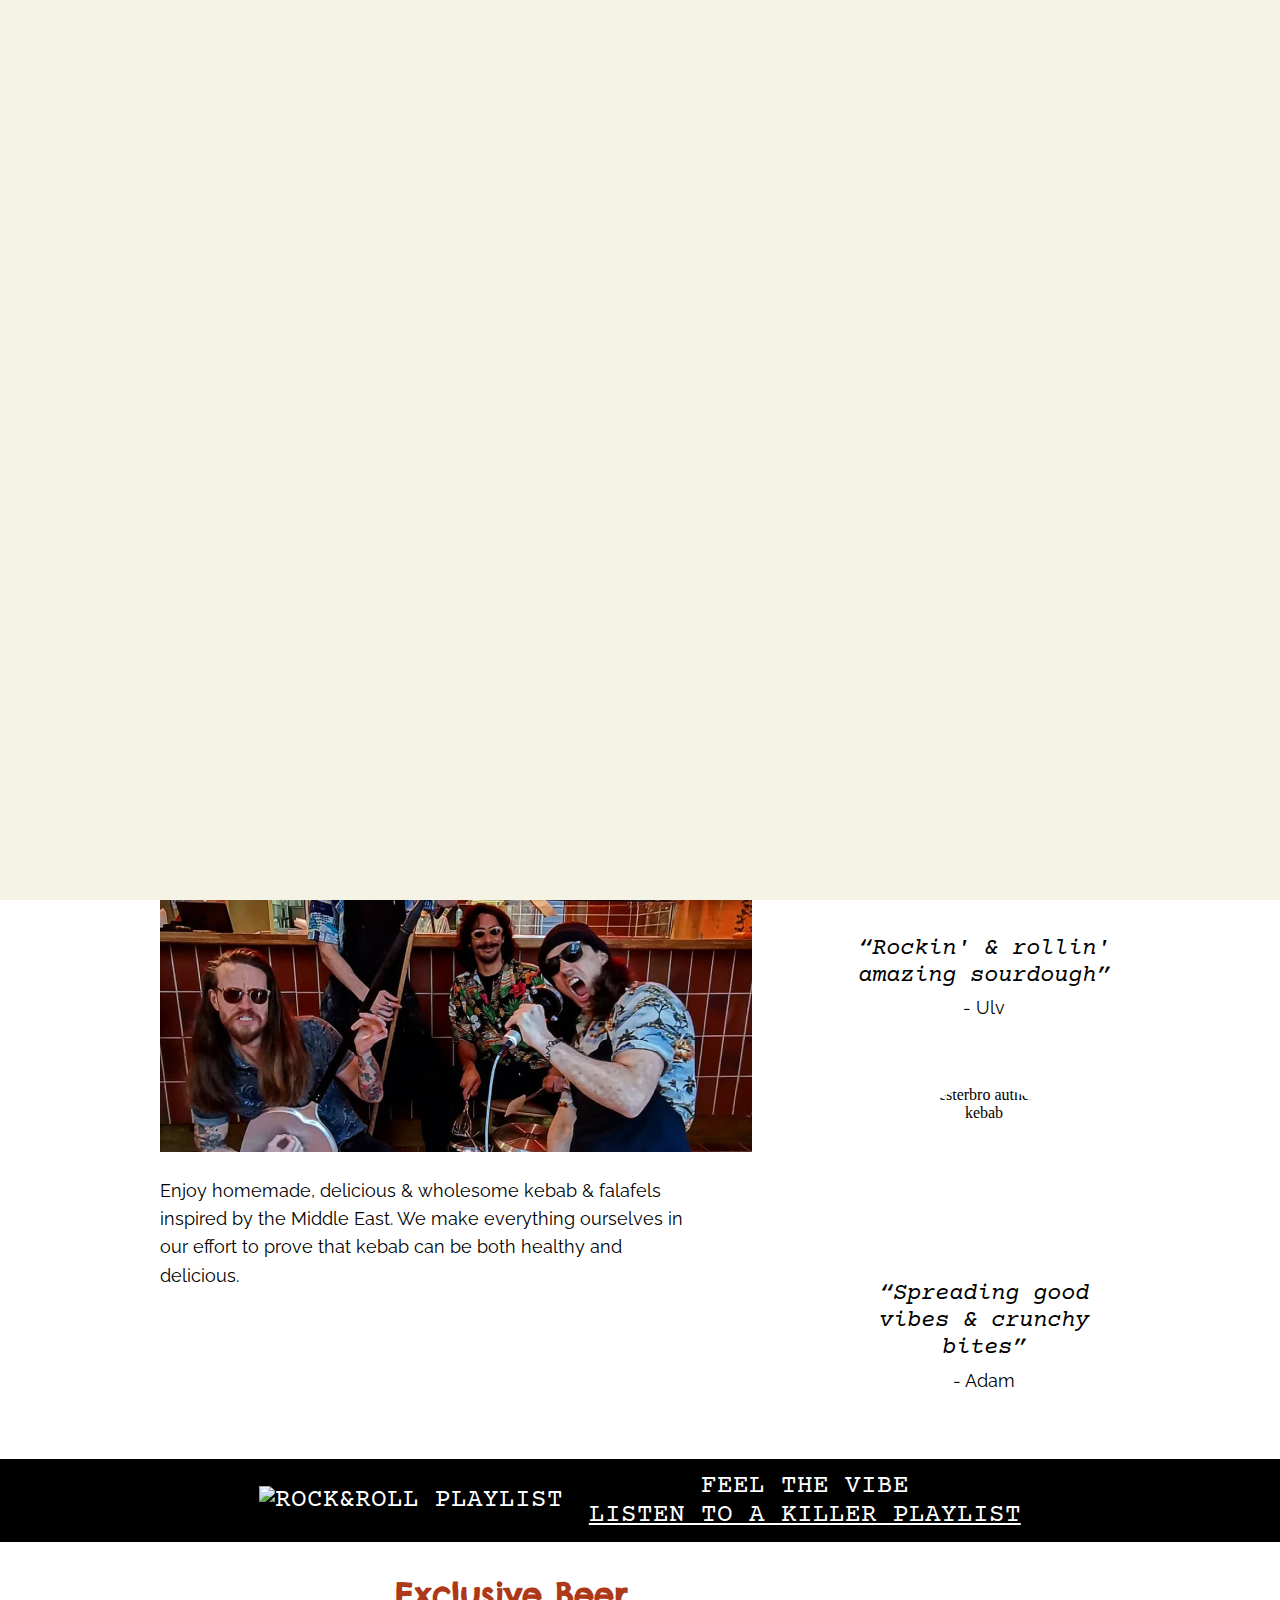
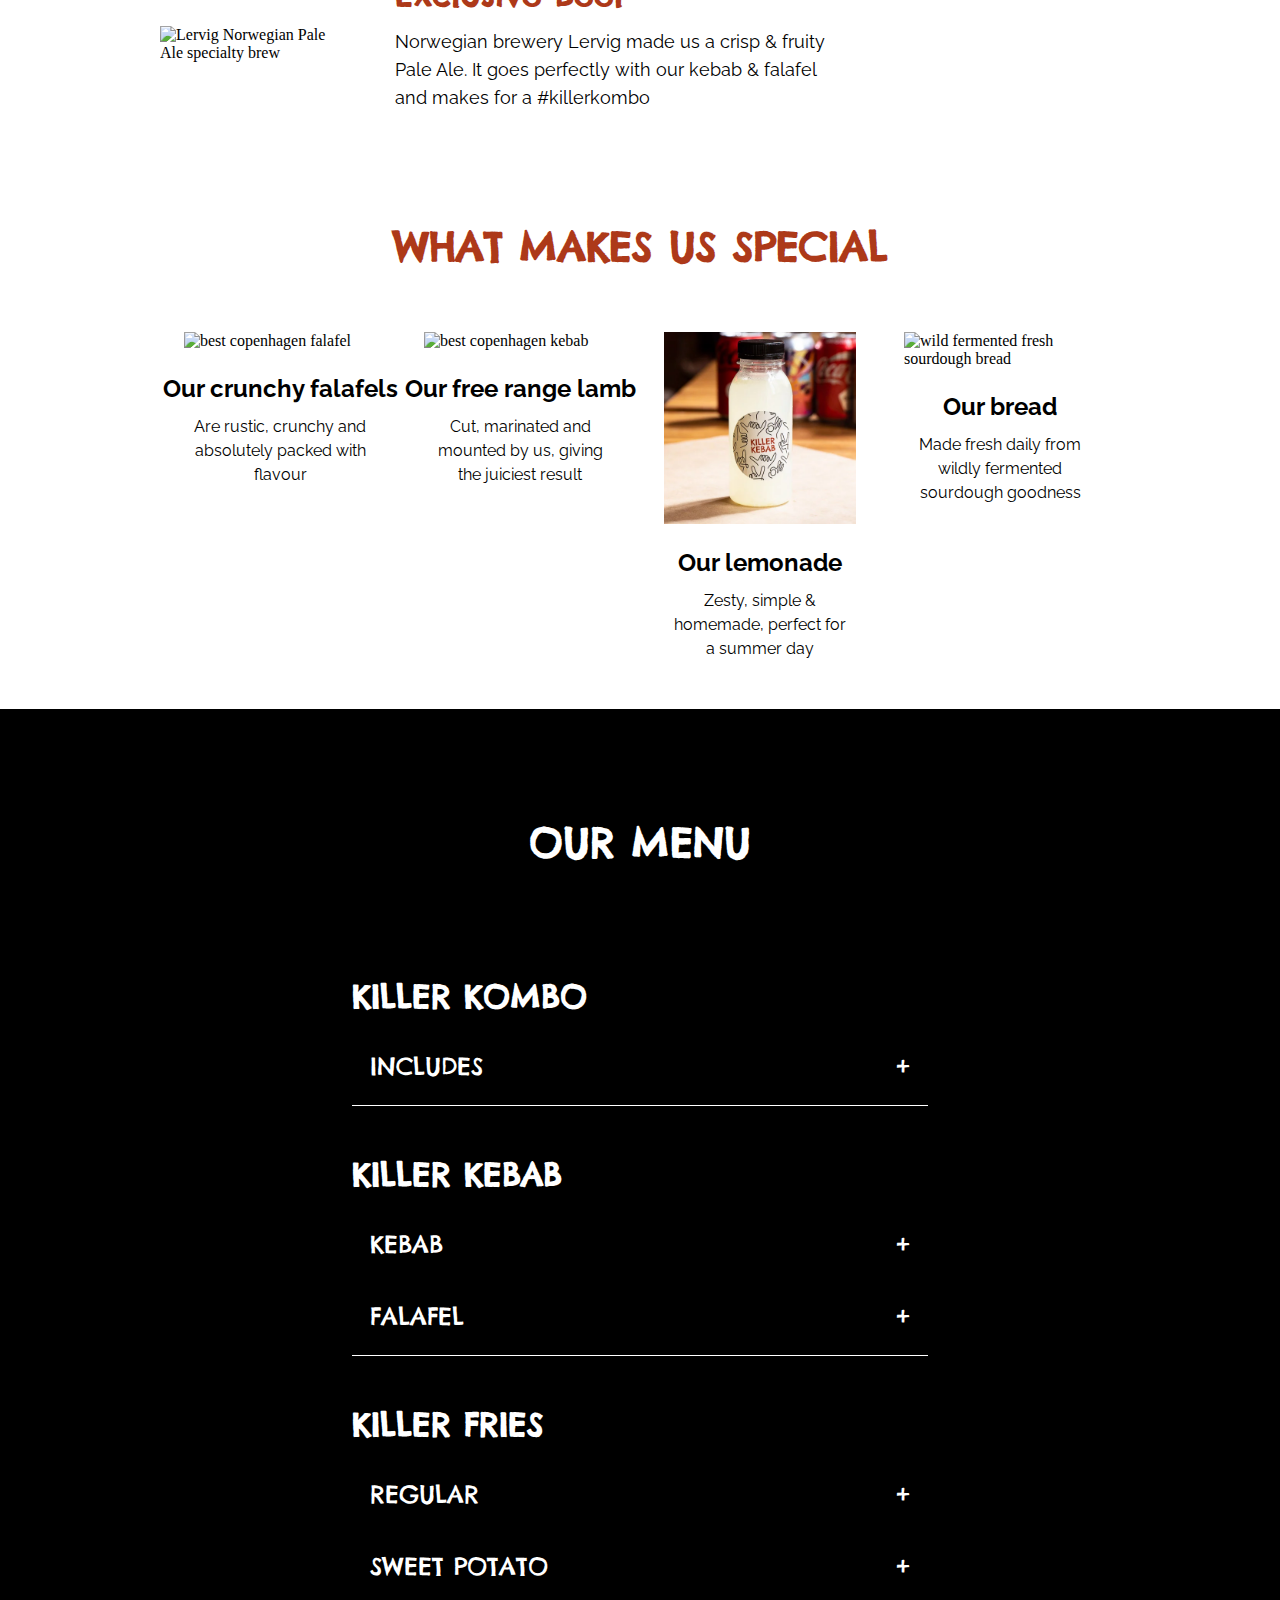
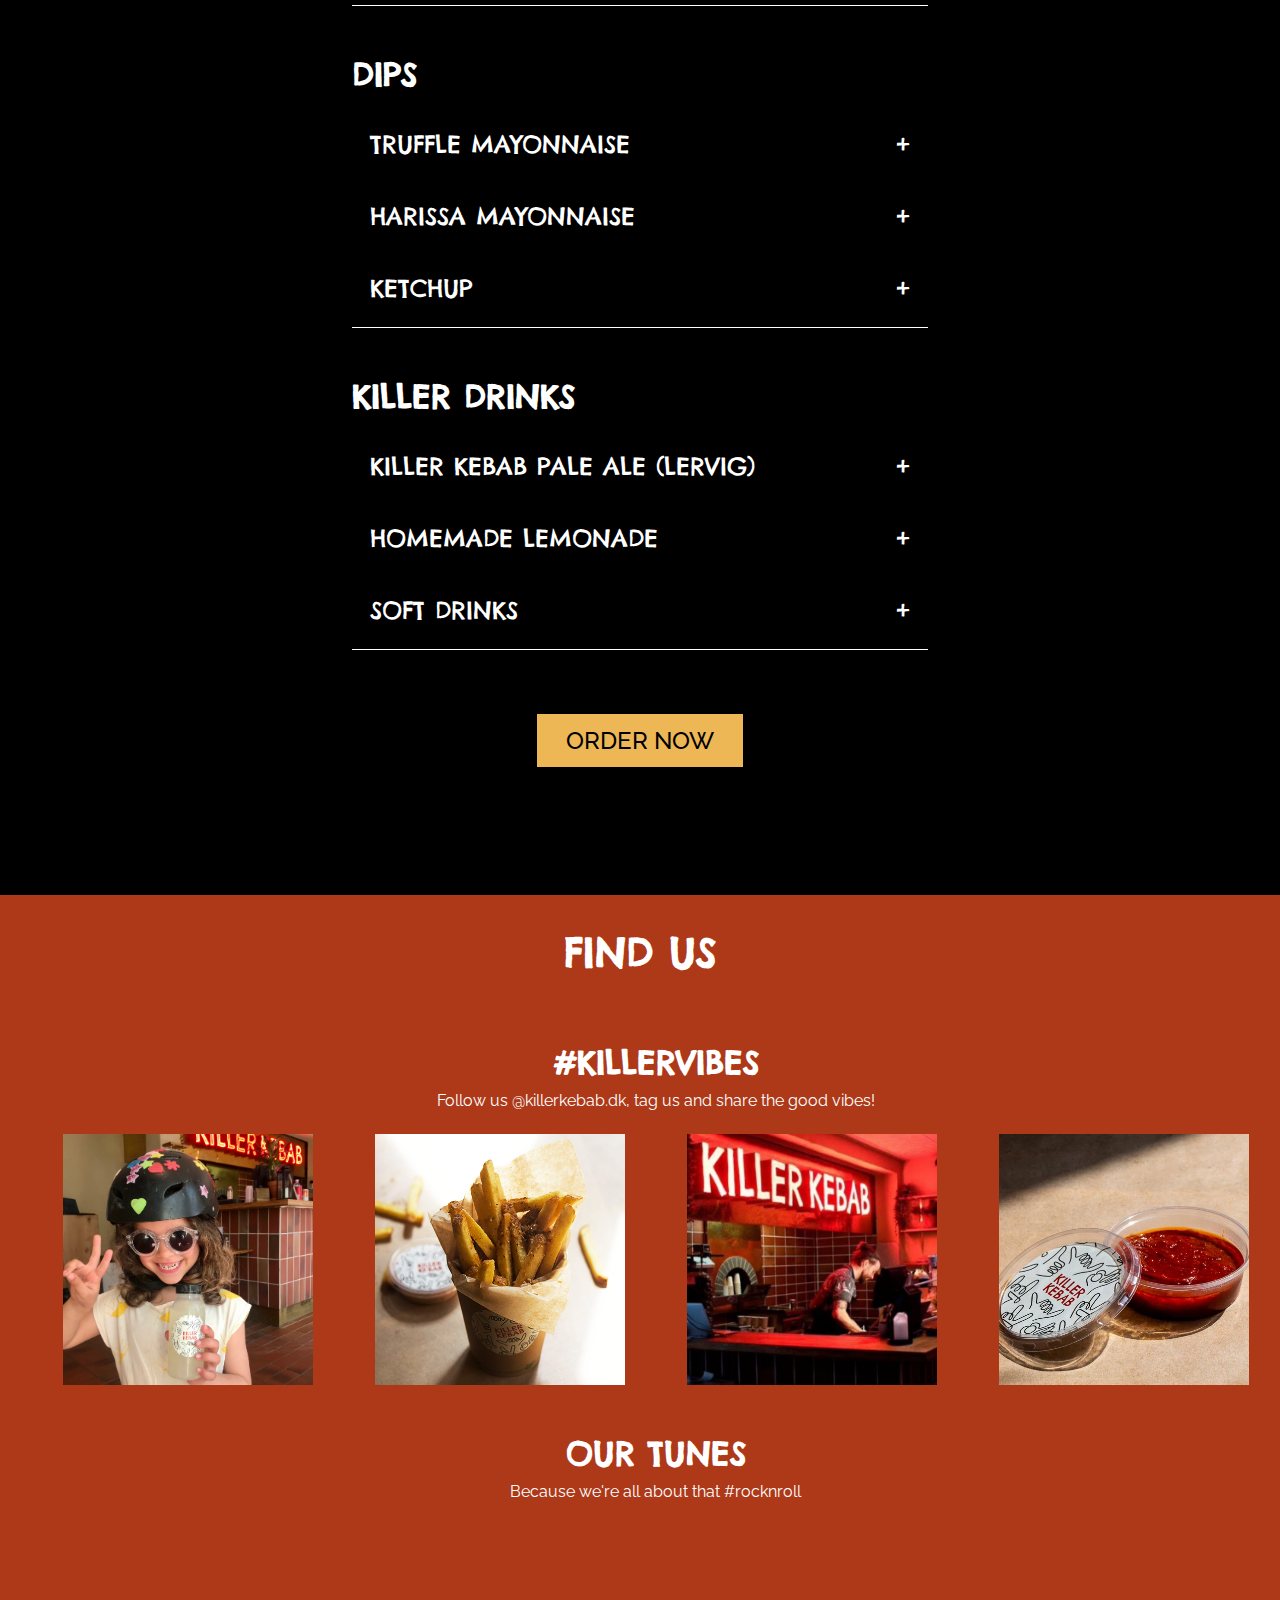
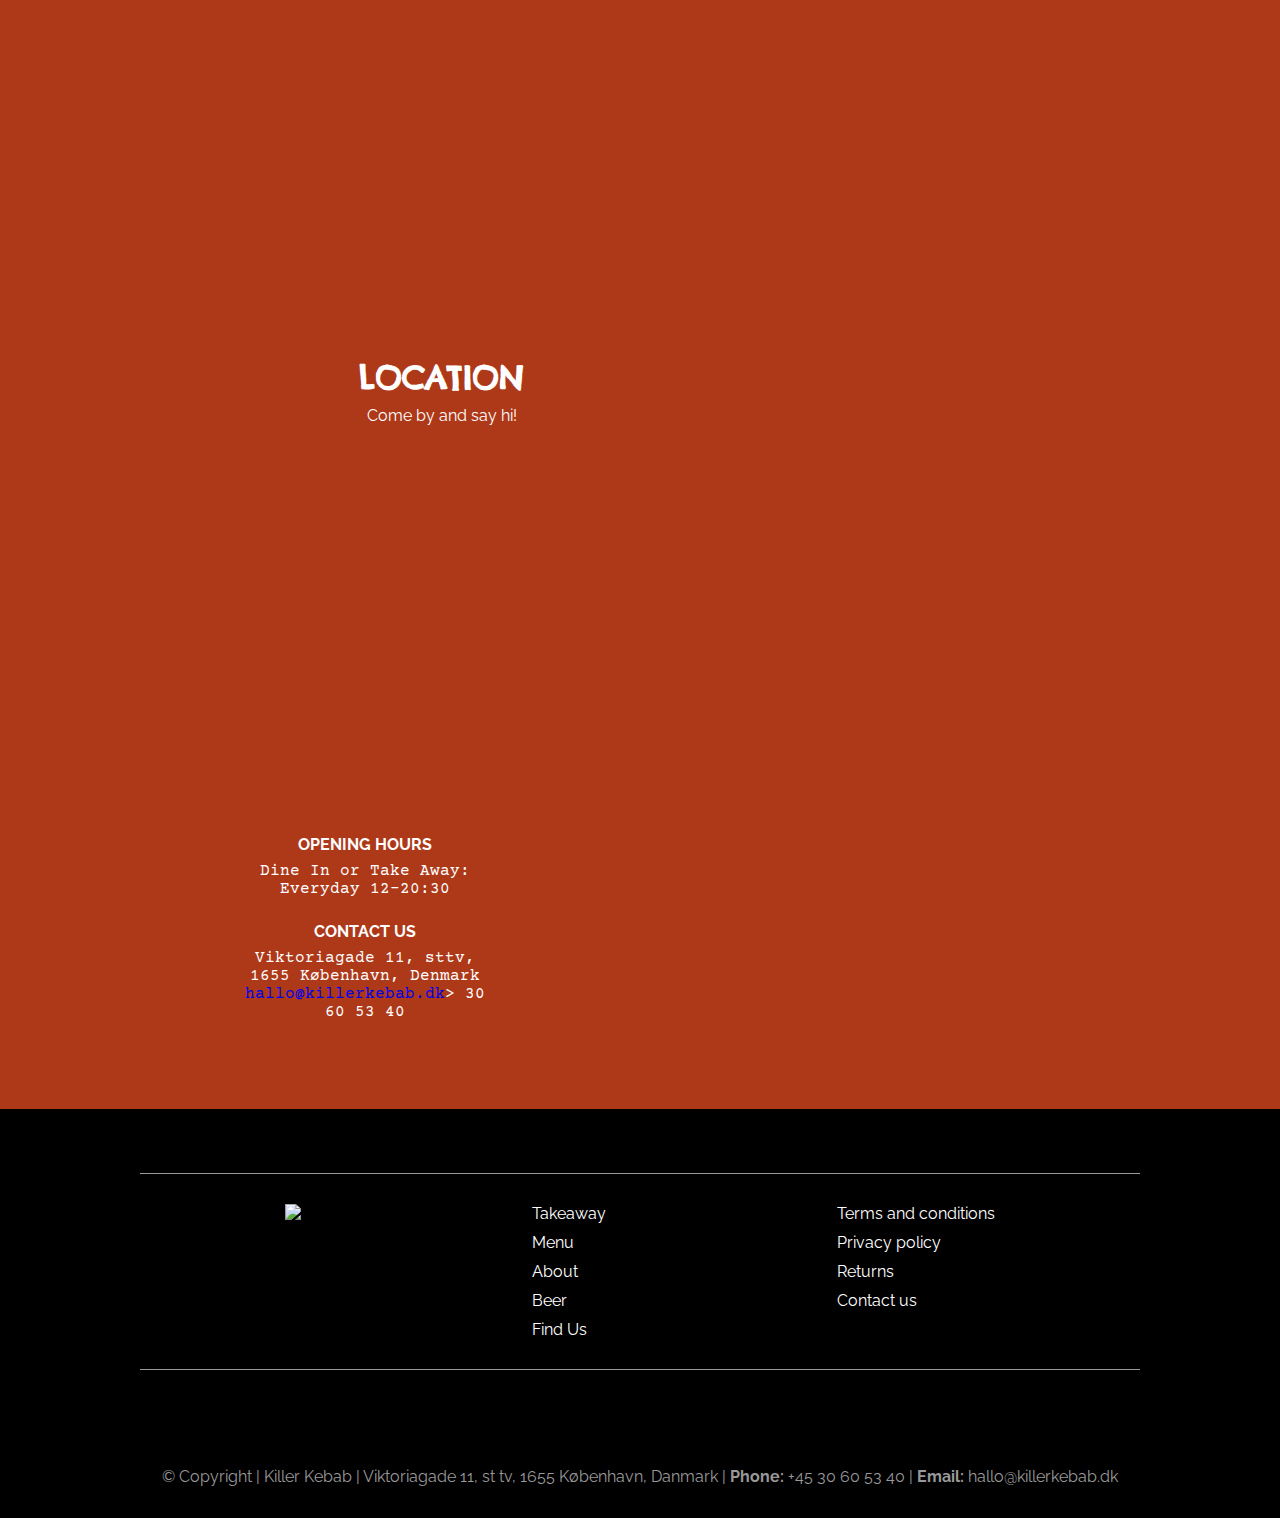
==== commit 247d8ecf: "All dummy images swapped for real ones:)" ====
--- a/index.html
+++ b/index.html
@@ -2,21 +2,22 @@
 <html lang="en">
   <head>
     <meta charset="UTF-8" />
+    <meta name="description" content="Enjoy homemade, delicious & healthy takeaway inspired by the Middle East. Fresh sourdough. Crunchy vegetarian falafels. Tasty quality lamb. ">
     <meta http-equiv="X-UA-Compatible" content="IE=edge" />
     <meta name="viewport" content="width=device-width, initial-scale=1.0" />
     <link rel="stylesheet" href="css/style.css" />
     <link rel="stylesheet" href="css/homepage.css" />
     <link rel="icon" type="image/png" href="assets/favicon.png" />
-    <title>Killer Kebab - Home</title>
+    <title>Killer Kebab | Copenhagen's #1 Unique Kebab & Falafel. Try it out!</title>
   </head>
   <body>
-    <!-- <div class="loader">
+    <div class="loader">
       <object
       data="assets/neon_redBG_whiteST-v3.svg"
       width="90%"
       type="image/svg+xml"
     ></object>
-    </div> -->
+    </div>
 
     <header class="header">
       <nav class="navbar">
@@ -54,7 +55,11 @@
     <main>
       <section class="hero">
         <div class="heroWrapper">
-          <img src="assets/menu.jpeg" alt="" />
+          <!-- <img src="assets/menu.jpeg" alt="delicious Copenhagen falafels & kebab" /> -->
+          <video autoplay="autoplay" loop="true" muted>
+            <source src="assets/KillerKebab_web_video_cropped-and-compressed.mp4" type="video/mp4">
+          </video>
+          
           <div class="options">
             <button>Takeaway</button>
             <a href="#menu"><button>Explore menu</button></a>
@@ -68,25 +73,24 @@
         <h1>Our Vibe</h1>
         <div class="vibeWrapper">
           <div class="story">
-            <picture> <source src="assets/staff.webp">
-            <img src="assets/staff.jpg" alt="" /></picture>
+
+            <img src="assets/staff_1.webp" src="assets/staff.jpg" alt="kebabsters" loading="lazy" />
+     
             <p>
-              Killer Kebab is a tribute to the cuisine of the Eastern
-              Mediterranean, drawing ingredients and inspiration from Tunisia,
-              Greece, Lebanon and Israel. We make everything ourselves in our
+              Enjoy homemade, delicious & wholesome kebab & falafels inspired by the Middle East. We make everything ourselves in our
               effort to prove that kebab can be both healthy and delicious.
             </p>
           </div>
           <div class="quotes">
               <div class="ulv">
-                <img src="assets/ulv_gif_smaller.gif" alt="" />
-                <q>Cool quote about Ulv </q><p>
-                     - Ulv Ankerstjerne, co-owner</p>
+                <img src="assets/ulv_gif_smaller.gif" alt="copenhagen local foodies" loading="lazy"/>
+                <q>Rockin' & rollin' amazing sourdough</q><p>
+                     - Ulv</p>
               </div>
               <div class="adam">
-                <img src="assets/adam.gif" alt="" />
-                <q>Cool quote about Adam</q><p>
-                    - Adam Vearey, co-owner</p>
+                <img src="assets/adam.gif" alt="vesterbro authentic kebab" loading="lazy"/>
+                <q>Spreading good vibes & crunchy bites</q><p>
+                    - Adam</p>
               </div>
               </div>
           </div>
@@ -95,50 +99,46 @@
       </section>
       <section class="spotifyBanner">
                    <div id="beer"></div>
-        <img src="assets/spotify.jpg" alt="" />
+        <img src="assets/spotify.jpg" alt="rock&roll playlist" />
         <p>Feel the vibe<br> 
 
            <a href="#spotify"> Listen to a killer playlist</a></p>
 
       </section>
       <section class="collaborator">
-        <img src="assets/crafted_beer_500.jpg" alt="" />
+        <img srcset="assets/crafted_beer_500.webp" src="assets/crafted_beer_500.jpg" alt="Lervig Norwegian Pale Ale specialty brew" loading="lazy"/>
         <div class="beerText">
             
-            <h2>Beer made for us</h2>
-            <p>Lorem ipsum dolor sit amet, consectetur adipiscing elit, sed do eiusmod tempor incididunt ut labore et dolore magna.</p>
+            <h2>Exclusive Beer</h2>
+            <p>Norwegian brewery Lervig made us a crisp & fruity Pale Ale. It goes perfectly with our kebab & falafel and makes for a #killerkombo</p>
         </div>
 
       </section>
       <section class="different">
-        <h1>What makes us specials</h1>
+        <h1>What makes us special</h1>
           <div class="articlesWrapper">
               <article>
-                <picture><source type="image/webp" srcset="assets/homemade-falafel_500.webp" alt="">
-                <img src="assets/homemade-falafel_500.jpg" alt=""></picture>
+               
+                <img srcset="assets/homemade-falafel_500.webp" src="assets/homemade-falafel_500.jpg" alt="best copenhagen falafel" loading="lazy">
                 <h3>Our crunchy falafels</h3>
                 <p>Are rustic, crunchy and absolutely packed with flavour</p>
               </article>
               <article>
-                <picture><source type="image/webp" src="assets/lamb_freeragnge_500.webp" alt="">
-                  <img src="assets/lamb_freeragnge_500.jpg" alt="">
-                  </picture>
+                
+                  <img srcset="assets/lamb_freeragnge_500.webp" src="assets/lamb_freeragnge_500.jpg" alt="best copenhagen kebab" loading="lazy">
                 <h3>Our free range lamb</h3>
-                <p>Is cut, marinated and mounted by us</p>
+                <p>Cut, marinated and mounted by us, giving the juiciest result</p>
               </article>
               <article>
-                <picture><source type="image/webp" src="assets/Drinks_500-2.webp" alt="">
-                  <img src="assets/Drinks_500-2.jpg" alt="">
-                  </picture>
+                  <img srcset="assets/Drinks_500-2.webp" src="assets/Drinks_500-2.jpg" alt="fresh homemade lemonade" >
                 <h3>Our lemonade</h3>
-                <p>Is sweet, tangy and super refreshing.</p>
+                <p>Zesty, simple & homemade, perfect for a summer day</p>
               </article>
               <article>
-                <picture><source type="image/webp" src="assets/bread_500-2.webp" alt="">
-                  <img src="assets/bread_500-2.jpg" alt="">
-                  </picture>
+                
+                  <img srcset="assets/bread_500-2.webp" src="assets/bread_500-2.jpg" alt="wild fermented fresh sourdough bread" loading="lazy">
                 <h3>Our bread</h3>
-                <p>Are rustic, crunchy and absolutely packed with flavour.</p>
+                <p>Made fresh daily from wildly fermented sourdough goodness</p>
               </article>
           </div>
           <div id="menu"></div>
@@ -148,10 +148,10 @@
           <h1>Our menu</h1>
           <div class="categoryWrapper">
           <h2>killer kombo</h2>
-          <button type="button" class="collapsible">what includes <span>&#43</span></button>
+          <button type="button" class="collapsible">Includes <span>&#43</span></button>
           <div class="content">
               <div class="product">
-                  <img src="assets/menu.jpeg" alt="" />
+                  <img srcset="assets/comboa_500-2.webp" src="assets/lunch_combo_falafel_500-2.jpg" alt="lunch deal offer combo menu" loading="lazy"/>
                   <div class="text">
                   <p>KEBAB or FALAFEL + FRIES + DIP + SOFT DRINK or LEMONADE</p>
                   <p>with Killer Kebab Pale Ale (Lervig) + 10,-</p>
@@ -165,7 +165,7 @@
         <button type="button" class="collapsible">kebab <span>&#43</span></button>
         <div class="content">
             <div class="product">
-                <img src="assets/menu.jpeg" alt="" />
+                <img srcset="assets/sandwitch_lamb_500.webp" src="assets/sandwich_lamb_500.jpg" alt="lunch offer kebab" loading="lazy"/>
                 <div class="text">
                 <p>with pointed cabbage, red onion, flat leaf parsley, sunflower seed dukkah and our mint yogurt spread</p>
             <p class="price">79,-</p>
@@ -176,9 +176,9 @@
         <button type="button" class="collapsible">falafel <span>&#43</span></button>
         <div class="content">
             <div class="product">
-                <img src="assets/menu.jpeg" alt="" />
-                <div class="text">
-                    <p>with pointed cabbage, mint, apple, celery and our own truggle mayonnaise</p>
+              <img srcset="assets/sandwitch_falafel_500.webp" src="assets/sandwich_falafel_500.jpg" alt="lunch offer kebab" loading="lazy"/>
+                <div class="text">
+                    <p>with pointed cabbage, mint, apple, celery and our own truffle mayonnaise</p>
                 <p class="price">79,-</p>
             </div>
             </div>
@@ -189,7 +189,7 @@
         <button type="button" class="collapsible">regular <span>&#43</span></button>
         <div class="content">
             <div class="product">
-                <img src="assets/menu.jpeg" alt="" />
+                <img srcset="assets/fries_menu.webp" src="assets/fries_menu.png" alt="homemade authentic original healthy dukkah" loading="lazy"/>
                 <div class="text">
                     <p>served with our sunflower seed dukkah</p>
                 <p class="price">25,-</p>
@@ -199,7 +199,7 @@
         <button type="button" class="collapsible">sweet potato <span>&#43</span></button>
         <div class="content">
             <div class="product">
-                <img src="assets/menu.jpeg" alt="" />
+              <img srcset="assets/fries_menu.webp" src="assets/fries_menu.png" alt="sunflower seed dukkah sweet potato" loading="lazy"/>
                 <div class="text">
                     <p>served with our sunflower seed dukkah</p>
                 <p class="price">30,-</p>
@@ -212,9 +212,9 @@
         <button type="button" class="collapsible">Truffle Mayonnaise <span>&#43</span></button>
         <div class="content">
             <div class="product">
-                <img src="assets/menu.jpeg" alt="" />
-                <div class="text">
-                    <p>maybe we can add some cool info about the product</p>
+                <img srcset="assets/sauces_500-1.webp" src="assets/sauce_trufflemayo_500-1.jpg" alt="truffle mayonnaise unique ingredient" loading="lazy"/>
+                <div class="text">
+                    <p>Traditional dip with a unique twist</p>
                 <p class="price">10,-</p>
             </div>
             </div>
@@ -222,9 +222,9 @@
         <button type="button" class="collapsible">Harissa Mayonnaise <span>&#43</span></button>
         <div class="content">
             <div class="product">
-                <img src="assets/menu.jpeg" alt="" />
-                <div class="text">
-                    <p>maybe we can add some cool info about the product</p>
+                <img srcset="assets/sauces_500-3.webp" src="assets/sauce_chili500-2.jpg" alt="hot spicy chili mayo" loading="lazy"/>
+                <div class="text">
+                    <p>Original dip with a hot & flavorful punch</p>
                 <p class="price">10,-</p>
             </div>
             </div>
@@ -232,9 +232,9 @@
         <button type="button" class="collapsible">Ketchup <span>&#43</span></button>
         <div class="content">
             <div class="product">
-                <img src="assets/menu.jpeg" alt="" />
-                <div class="text">
-                    <p>maybe we can add some cool info about the product</p>
+                <img srcset="assets/sauces_500-2.webp" src="assets/sauce_chili500-2.jpg" alt="original authentic ketchup" loading="lazy"/>
+                <div class="text">
+                    <p>A popular classic</p>
                 <p class="price">10,-</p>
             </div>
             </div>
@@ -245,9 +245,9 @@
         <button type="button" class="collapsible">Killer Kebab Pale Ale (Lervig) <span>&#43</span></button>
         <div class="content">
             <div class="product">
-                <img src="assets/menu.jpeg" alt="" />
-                <div class="text">
-                    <p>maybe we can add some cool info about the product</p>
+                <img srcset="assets/Drinks_500-6.webp" src="assets/lervig_beer_500-6.jpg" alt="Killer Kebab Pale Ale Lervig" loading="lazy"/>
+                <div class="text">
+                    <p>Our signature Pale Ale, crisp & fruity, brewed especially for us by Lervig</p>
                 <p class="price">40,-</p>
             </div>
             </div>
@@ -256,9 +256,9 @@
         <button type="button" class="collapsible">Homemade lemonade <span>&#43</span></button>
         <div class="content">
             <div class="product">
-                <img src="assets/menu.jpeg" alt="" />
-                <div class="text">
-                    <p>maybe we can add some cool info about the product</p>
+                <img srcset="assets/Drinks_500-2.webp" src="assets/Drinks_500-2.jpg" alt="Homemade lemonade tasty fresh" loading="lazy"/>
+                <div class="text">
+                    <p>Our blend of refreshing lemon, lime, a dash of sugar and water</p>
                 <p class="price">30,-</p>
             </div>
             </div>
@@ -266,9 +266,9 @@
         <button type="button" class="collapsible">Soft drinks <span>&#43</span></button>
         <div class="content">
             <div class="product">
-                <img src="assets/menu.jpeg" alt="" />
-                <div class="text">
-                    <p>maybe we can add some cool info about the product</p>
+                <img srcset="assets/Drinks_500-4.webp" src="assets/cola_500-4.jpg" alt="coca cola zero soft drink copenhagen" loading="lazy"/>
+                <div class="text">
+                    <p>The classic Coca Cola and Coca Cola Zero</p>
                 <p class="price">30,-</p>
             </div>
             </div>
@@ -282,24 +282,26 @@
         <div class="findUsWrapper">
         <article class="hashtag">
             <h2>#killervibes</h2>
-            <p>Follow us @killerkebab.dk, get reposted and win an exclusive Killer Kebab pin</p>
+            <p>Follow us @killerkebab.dk, tag us and share the good vibes!</p>
             <div class="igGallery">
-       <blockquote class="instagram-media" data-instgrm-permalink="https://www.instagram.com/p/CPqTb_TnWSr/?utm_source=ig_embed&amp;utm_campaign=loading" data-instgrm-version="13" style=" background:#FFF; border:0; border-radius:3px; box-shadow:0 0 1px 0 rgba(0,0,0,0.5),0 1px 10px 0 rgba(0,0,0,0.15); margin: 20px; max-width:230px; padding:0; width:99.375%; width:-webkit-calc(100% - 2px); width:calc(100% - 2px);"><div style="padding:16px;"> <a href="https://www.instagram.com/p/CPqTb_TnWSr/?utm_source=ig_embed&amp;utm_campaign=loading" style=" background:#FFFFFF; line-height:0; padding:0 0; text-align:center; text-decoration:none; width:100%;" target="_blank"> <div style=" display: flex; flex-direction: row; align-items: center;"> <div style="background-color: #F4F4F4; border-radius: 50%; flex-grow: 0; height: 40px; margin-right: 14px; width: 40px;"></div> <div style="display: flex; flex-direction: column; flex-grow: 1; justify-content: center;"> <div style=" background-color: #F4F4F4; border-radius: 4px; flex-grow: 0; height: 14px; margin-bottom: 6px; width: 100px;"></div> <div style=" background-color: #F4F4F4; border-radius: 4px; flex-grow: 0; height: 14px; width: 60px;"></div></div></div><div style="padding: 19% 0;"></div> <div style="display:block; height:50px; margin:0 auto 12px; width:50px;"><svg width="50px" height="50px" viewBox="0 0 60 60" version="1.1" xmlns="https://www.w3.org/2000/svg" xmlns:xlink="https://www.w3.org/1999/xlink"><g stroke="none" stroke-width="1" fill="none" fill-rule="evenodd"><g transform="translate(-511.000000, -20.000000)" fill="#000000"><g><path d="M556.869,30.41 C554.814,30.41 553.148,32.076 553.148,34.131 C553.148,36.186 554.814,37.852 556.869,37.852 C558.924,37.852 560.59,36.186 560.59,34.131 C560.59,32.076 558.924,30.41 556.869,30.41 M541,60.657 C535.114,60.657 530.342,55.887 530.342,50 C530.342,44.114 535.114,39.342 541,39.342 C546.887,39.342 551.658,44.114 551.658,50 C551.658,55.887 546.887,60.657 541,60.657 M541,33.886 C532.1,33.886 524.886,41.1 524.886,50 C524.886,58.899 532.1,66.113 541,66.113 C549.9,66.113 557.115,58.899 557.115,50 C557.115,41.1 549.9,33.886 541,33.886 M565.378,62.101 C565.244,65.022 564.756,66.606 564.346,67.663 C563.803,69.06 563.154,70.057 562.106,71.106 C561.058,72.155 560.06,72.803 558.662,73.347 C557.607,73.757 556.021,74.244 553.102,74.378 C549.944,74.521 548.997,74.552 541,74.552 C533.003,74.552 532.056,74.521 528.898,74.378 C525.979,74.244 524.393,73.757 523.338,73.347 C521.94,72.803 520.942,72.155 519.894,71.106 C518.846,70.057 518.197,69.06 517.654,67.663 C517.244,66.606 516.755,65.022 516.623,62.101 C516.479,58.943 516.448,57.996 516.448,50 C516.448,42.003 516.479,41.056 516.623,37.899 C516.755,34.978 517.244,33.391 517.654,32.338 C518.197,30.938 518.846,29.942 519.894,28.894 C520.942,27.846 521.94,27.196 523.338,26.654 C524.393,26.244 525.979,25.756 528.898,25.623 C532.057,25.479 533.004,25.448 541,25.448 C548.997,25.448 549.943,25.479 553.102,25.623 C556.021,25.756 557.607,26.244 558.662,26.654 C560.06,27.196 561.058,27.846 562.106,28.894 C563.154,29.942 563.803,30.938 564.346,32.338 C564.756,33.391 565.244,34.978 565.378,37.899 C565.522,41.056 565.552,42.003 565.552,50 C565.552,57.996 565.522,58.943 565.378,62.101 M570.82,37.631 C570.674,34.438 570.167,32.258 569.425,30.349 C568.659,28.377 567.633,26.702 565.965,25.035 C564.297,23.368 562.623,22.342 560.652,21.575 C558.743,20.834 556.562,20.326 553.369,20.18 C550.169,20.033 549.148,20 541,20 C532.853,20 531.831,20.033 528.631,20.18 C525.438,20.326 523.257,20.834 521.349,21.575 C519.376,22.342 517.703,23.368 516.035,25.035 C514.368,26.702 513.342,28.377 512.574,30.349 C511.834,32.258 511.326,34.438 511.181,37.631 C511.035,40.831 511,41.851 511,50 C511,58.147 511.035,59.17 511.181,62.369 C511.326,65.562 511.834,67.743 512.574,69.651 C513.342,71.625 514.368,73.296 516.035,74.965 C517.703,76.634 519.376,77.658 521.349,78.425 C523.257,79.167 525.438,79.673 528.631,79.82 C531.831,79.965 532.853,80.001 541,80.001 C549.148,80.001 550.169,79.965 553.369,79.82 C556.562,79.673 558.743,79.167 560.652,78.425 C562.623,77.658 564.297,76.634 565.965,74.965 C567.633,73.296 568.659,71.625 569.425,69.651 C570.167,67.743 570.674,65.562 570.82,62.369 C570.966,59.17 571,58.147 571,50 C571,41.851 570.966,40.831 570.82,37.631"></path></g></g></g></svg></div><div style="padding-top: 8px;"> <div style=" color:#3897f0; font-family:Arial,sans-serif; font-size:14px; font-style:normal; font-weight:550; line-height:18px;"> View this post on Instagram</div></div><div style="padding: 12.5% 0;"></div> <div style="display: flex; flex-direction: row; margin-bottom: 14px; align-items: center;"><div> <div style="background-color: #F4F4F4; border-radius: 50%; height: 12.5px; width: 12.5px; transform: translateX(0px) translateY(7px);"></div> <div style="background-color: #F4F4F4; height: 12.5px; transform: rotate(-45deg) translateX(3px) translateY(1px); width: 12.5px; flex-grow: 0; margin-right: 14px; margin-left: 2px;"></div> <div style="background-color: #F4F4F4; border-radius: 50%; height: 12.5px; width: 12.5px; transform: translateX(9px) translateY(-18px);"></div></div><div style="margin-left: 8px;"> <div style=" background-color: #F4F4F4; border-radius: 50%; flex-grow: 0; height: 20px; width: 20px;"></div> <div style=" width: 0; height: 0; border-top: 2px solid transparent; border-left: 6px solid #f4f4f4; border-bottom: 2px solid transparent; transform: translateX(16px) translateY(-4px) rotate(30deg)"></div></div><div style="margin-left: auto;"> <div style=" width: 0px; border-top: 8px solid #F4F4F4; border-right: 8px solid transparent; transform: translateY(16px);"></div> <div style=" background-color: #F4F4F4; flex-grow: 0; height: 12px; width: 16px; transform: translateY(-4px);"></div> <div style=" width: 0; height: 0; border-top: 8px solid #F4F4F4; border-left: 8px solid transparent; transform: translateY(-4px) translateX(8px);"></div></div></div> <div style="display: flex; flex-direction: column; flex-grow: 1; justify-content: center; margin-bottom: 24px;"> <div style=" background-color: #F4F4F4; border-radius: 4px; flex:2; height: 14px; margin-bottom: 6px; width: 224px;"></div> <div style=" background-color: #F4F4F4; border-radius: 4px; flex-grow: 0; height: 14px; width: 144px;"></div></div></a><p style=" color:#c9c8cd; font-family:Arial,sans-serif; font-size:14px; line-height:17px; margin-bottom:0; margin-top:8px; overflow:hidden; padding:8px 0 7px; text-align:center; text-overflow:ellipsis; white-space:nowrap;"><a href="https://www.instagram.com/p/CPqTb_TnWSr/?utm_source=ig_embed&amp;utm_campaign=loading" style=" color:#c9c8cd; font-family:Arial,sans-serif; font-size:14px; font-style:normal; font-weight:normal; line-height:17px; text-decoration:none;" target="_blank">A post shared by Killer Kebab • Copenhagen (@lacolectivacreativa)</a></p></div></blockquote> <script async src="//www.instagram.com/embed.js"></script>
-          <blockquote class="instagram-media" data-instgrm-permalink="https://www.instagram.com/p/CPqUIIun_I9/?utm_source=ig_embed&amp;utm_campaign=loading" data-instgrm-version="13" style=" background:#FFF; border:0; border-radius:3px; box-shadow:0 0 1px 0 rgba(0,0,0,0.5),0 1px 10px 0 rgba(0,0,0,0.15); margin: 20px; max-width:230px; padding:0; width:99.375%; width:-webkit-calc(100% - 2px); width:calc(100% - 2px);"><div style="padding:16px;"> <a href="https://www.instagram.com/p/CPqUIIun_I9/?utm_source=ig_embed&amp;utm_campaign=loading" style=" background:#FFFFFF; line-height:0; padding:0 0; text-align:center; text-decoration:none; width:100%;" target="_blank"> <div style=" display: flex; flex-direction: row; align-items: center;"> <div style="background-color: #F4F4F4; border-radius: 50%; flex-grow: 0; height: 40px; margin-right: 14px; width: 40px;"></div> <div style="display: flex; flex-direction: column; flex-grow: 1; justify-content: center;"> <div style=" background-color: #F4F4F4; border-radius: 4px; flex-grow: 0; height: 14px; margin-bottom: 6px; width: 100px;"></div> <div style=" background-color: #F4F4F4; border-radius: 4px; flex-grow: 0; height: 14px; width: 60px;"></div></div></div><div style="padding: 19% 0;"></div> <div style="display:block; height:50px; margin:0 auto 12px; width:50px;"><svg width="50px" height="50px" viewBox="0 0 60 60" version="1.1" xmlns="https://www.w3.org/2000/svg" xmlns:xlink="https://www.w3.org/1999/xlink"><g stroke="none" stroke-width="1" fill="none" fill-rule="evenodd"><g transform="translate(-511.000000, -20.000000)" fill="#000000"><g><path d="M556.869,30.41 C554.814,30.41 553.148,32.076 553.148,34.131 C553.148,36.186 554.814,37.852 556.869,37.852 C558.924,37.852 560.59,36.186 560.59,34.131 C560.59,32.076 558.924,30.41 556.869,30.41 M541,60.657 C535.114,60.657 530.342,55.887 530.342,50 C530.342,44.114 535.114,39.342 541,39.342 C546.887,39.342 551.658,44.114 551.658,50 C551.658,55.887 546.887,60.657 541,60.657 M541,33.886 C532.1,33.886 524.886,41.1 524.886,50 C524.886,58.899 532.1,66.113 541,66.113 C549.9,66.113 557.115,58.899 557.115,50 C557.115,41.1 549.9,33.886 541,33.886 M565.378,62.101 C565.244,65.022 564.756,66.606 564.346,67.663 C563.803,69.06 563.154,70.057 562.106,71.106 C561.058,72.155 560.06,72.803 558.662,73.347 C557.607,73.757 556.021,74.244 553.102,74.378 C549.944,74.521 548.997,74.552 541,74.552 C533.003,74.552 532.056,74.521 528.898,74.378 C525.979,74.244 524.393,73.757 523.338,73.347 C521.94,72.803 520.942,72.155 519.894,71.106 C518.846,70.057 518.197,69.06 517.654,67.663 C517.244,66.606 516.755,65.022 516.623,62.101 C516.479,58.943 516.448,57.996 516.448,50 C516.448,42.003 516.479,41.056 516.623,37.899 C516.755,34.978 517.244,33.391 517.654,32.338 C518.197,30.938 518.846,29.942 519.894,28.894 C520.942,27.846 521.94,27.196 523.338,26.654 C524.393,26.244 525.979,25.756 528.898,25.623 C532.057,25.479 533.004,25.448 541,25.448 C548.997,25.448 549.943,25.479 553.102,25.623 C556.021,25.756 557.607,26.244 558.662,26.654 C560.06,27.196 561.058,27.846 562.106,28.894 C563.154,29.942 563.803,30.938 564.346,32.338 C564.756,33.391 565.244,34.978 565.378,37.899 C565.522,41.056 565.552,42.003 565.552,50 C565.552,57.996 565.522,58.943 565.378,62.101 M570.82,37.631 C570.674,34.438 570.167,32.258 569.425,30.349 C568.659,28.377 567.633,26.702 565.965,25.035 C564.297,23.368 562.623,22.342 560.652,21.575 C558.743,20.834 556.562,20.326 553.369,20.18 C550.169,20.033 549.148,20 541,20 C532.853,20 531.831,20.033 528.631,20.18 C525.438,20.326 523.257,20.834 521.349,21.575 C519.376,22.342 517.703,23.368 516.035,25.035 C514.368,26.702 513.342,28.377 512.574,30.349 C511.834,32.258 511.326,34.438 511.181,37.631 C511.035,40.831 511,41.851 511,50 C511,58.147 511.035,59.17 511.181,62.369 C511.326,65.562 511.834,67.743 512.574,69.651 C513.342,71.625 514.368,73.296 516.035,74.965 C517.703,76.634 519.376,77.658 521.349,78.425 C523.257,79.167 525.438,79.673 528.631,79.82 C531.831,79.965 532.853,80.001 541,80.001 C549.148,80.001 550.169,79.965 553.369,79.82 C556.562,79.673 558.743,79.167 560.652,78.425 C562.623,77.658 564.297,76.634 565.965,74.965 C567.633,73.296 568.659,71.625 569.425,69.651 C570.167,67.743 570.674,65.562 570.82,62.369 C570.966,59.17 571,58.147 571,50 C571,41.851 570.966,40.831 570.82,37.631"></path></g></g></g></svg></div><div style="padding-top: 8px;"> <div style=" color:#3897f0; font-family:Arial,sans-serif; font-size:14px; font-style:normal; font-weight:550; line-height:18px;"> View this post on Instagram</div></div><div style="padding: 12.5% 0;"></div> <div style="display: flex; flex-direction: row; margin-bottom: 14px; align-items: center;"><div> <div style="background-color: #F4F4F4; border-radius: 50%; height: 12.5px; width: 12.5px; transform: translateX(0px) translateY(7px);"></div> <div style="background-color: #F4F4F4; height: 12.5px; transform: rotate(-45deg) translateX(3px) translateY(1px); width: 12.5px; flex-grow: 0; margin-right: 14px; margin-left: 2px;"></div> <div style="background-color: #F4F4F4; border-radius: 50%; height: 12.5px; width: 12.5px; transform: translateX(9px) translateY(-18px);"></div></div><div style="margin-left: 8px;"> <div style=" background-color: #F4F4F4; border-radius: 50%; flex-grow: 0; height: 20px; width: 20px;"></div> <div style=" width: 0; height: 0; border-top: 2px solid transparent; border-left: 6px solid #f4f4f4; border-bottom: 2px solid transparent; transform: translateX(16px) translateY(-4px) rotate(30deg)"></div></div><div style="margin-left: auto;"> <div style=" width: 0px; border-top: 8px solid #F4F4F4; border-right: 8px solid transparent; transform: translateY(16px);"></div> <div style=" background-color: #F4F4F4; flex-grow: 0; height: 12px; width: 16px; transform: translateY(-4px);"></div> <div style=" width: 0; height: 0; border-top: 8px solid #F4F4F4; border-left: 8px solid transparent; transform: translateY(-4px) translateX(8px);"></div></div></div> <div style="display: flex; flex-direction: column; flex-grow: 1; justify-content: center; margin-bottom: 24px;"> <div style=" background-color: #F4F4F4; border-radius: 4px; flex-grow: 0; height: 14px; margin-bottom: 6px; width: 224px;"></div> <div style=" background-color: #F4F4F4; border-radius: 4px; flex-grow: 0; height: 14px; width: 144px;"></div></div></a><p style=" color:#c9c8cd; font-family:Arial,sans-serif; font-size:14px; line-height:17px; margin-bottom:0; margin-top:8px; overflow:hidden; padding:8px 0 7px; text-align:center; text-overflow:ellipsis; white-space:nowrap;"><a href="https://www.instagram.com/p/CPqUIIun_I9/?utm_source=ig_embed&amp;utm_campaign=loading" style=" color:#c9c8cd; font-family:Arial,sans-serif; font-size:14px; font-style:normal; font-weight:normal; line-height:17px; text-decoration:none;" target="_blank">A post shared by Killer Kebab • Copenhagen (@lacolectivacreativa)</a></p></div></blockquote> <script async src="//www.instagram.com/embed.js"></script>
-  <blockquote class="instagram-media" data-instgrm-permalink="https://www.instagram.com/p/CPqUQr9HITW/?utm_source=ig_embed&amp;utm_campaign=loading" data-instgrm-version="13" style=" background:#FFF; border:0; border-radius:3px; box-shadow:0 0 1px 0 rgba(0,0,0,0.5),0 1px 10px 0 rgba(0,0,0,0.15); margin: 20px; max-width:230px;  padding:0; width:99.375%; width:-webkit-calc(100% - 2px); width:calc(100% - 2px);"><div style="padding:16px;"> <a href="https://www.instagram.com/p/CPqUQr9HITW/?utm_source=ig_embed&amp;utm_campaign=loading" style=" background:#FFFFFF; line-height:0; padding:0 0; text-align:center; text-decoration:none; width:100%;" target="_blank"> <div style=" display: flex; flex-direction: row; align-items: center;"> <div style="background-color: #F4F4F4; border-radius: 50%; flex-grow: 0; height: 40px; margin-right: 14px; width: 40px;"></div> <div style="display: flex; flex-direction: column; flex-grow: 1; justify-content: center;"> <div style=" background-color: #F4F4F4; border-radius: 4px; flex-grow: 0; height: 14px; margin-bottom: 6px; width: 100px;"></div> <div style=" background-color: #F4F4F4; border-radius: 4px; flex-grow: 0; height: 14px; width: 60px;"></div></div></div><div style="padding: 19% 0;"></div> <div style="display:block; height:50px; margin:0 auto 12px; width:50px;"><svg width="50px" height="50px" viewBox="0 0 60 60" version="1.1" xmlns="https://www.w3.org/2000/svg" xmlns:xlink="https://www.w3.org/1999/xlink"><g stroke="none" stroke-width="1" fill="none" fill-rule="evenodd"><g transform="translate(-511.000000, -20.000000)" fill="#000000"><g><path d="M556.869,30.41 C554.814,30.41 553.148,32.076 553.148,34.131 C553.148,36.186 554.814,37.852 556.869,37.852 C558.924,37.852 560.59,36.186 560.59,34.131 C560.59,32.076 558.924,30.41 556.869,30.41 M541,60.657 C535.114,60.657 530.342,55.887 530.342,50 C530.342,44.114 535.114,39.342 541,39.342 C546.887,39.342 551.658,44.114 551.658,50 C551.658,55.887 546.887,60.657 541,60.657 M541,33.886 C532.1,33.886 524.886,41.1 524.886,50 C524.886,58.899 532.1,66.113 541,66.113 C549.9,66.113 557.115,58.899 557.115,50 C557.115,41.1 549.9,33.886 541,33.886 M565.378,62.101 C565.244,65.022 564.756,66.606 564.346,67.663 C563.803,69.06 563.154,70.057 562.106,71.106 C561.058,72.155 560.06,72.803 558.662,73.347 C557.607,73.757 556.021,74.244 553.102,74.378 C549.944,74.521 548.997,74.552 541,74.552 C533.003,74.552 532.056,74.521 528.898,74.378 C525.979,74.244 524.393,73.757 523.338,73.347 C521.94,72.803 520.942,72.155 519.894,71.106 C518.846,70.057 518.197,69.06 517.654,67.663 C517.244,66.606 516.755,65.022 516.623,62.101 C516.479,58.943 516.448,57.996 516.448,50 C516.448,42.003 516.479,41.056 516.623,37.899 C516.755,34.978 517.244,33.391 517.654,32.338 C518.197,30.938 518.846,29.942 519.894,28.894 C520.942,27.846 521.94,27.196 523.338,26.654 C524.393,26.244 525.979,25.756 528.898,25.623 C532.057,25.479 533.004,25.448 541,25.448 C548.997,25.448 549.943,25.479 553.102,25.623 C556.021,25.756 557.607,26.244 558.662,26.654 C560.06,27.196 561.058,27.846 562.106,28.894 C563.154,29.942 563.803,30.938 564.346,32.338 C564.756,33.391 565.244,34.978 565.378,37.899 C565.522,41.056 565.552,42.003 565.552,50 C565.552,57.996 565.522,58.943 565.378,62.101 M570.82,37.631 C570.674,34.438 570.167,32.258 569.425,30.349 C568.659,28.377 567.633,26.702 565.965,25.035 C564.297,23.368 562.623,22.342 560.652,21.575 C558.743,20.834 556.562,20.326 553.369,20.18 C550.169,20.033 549.148,20 541,20 C532.853,20 531.831,20.033 528.631,20.18 C525.438,20.326 523.257,20.834 521.349,21.575 C519.376,22.342 517.703,23.368 516.035,25.035 C514.368,26.702 513.342,28.377 512.574,30.349 C511.834,32.258 511.326,34.438 511.181,37.631 C511.035,40.831 511,41.851 511,50 C511,58.147 511.035,59.17 511.181,62.369 C511.326,65.562 511.834,67.743 512.574,69.651 C513.342,71.625 514.368,73.296 516.035,74.965 C517.703,76.634 519.376,77.658 521.349,78.425 C523.257,79.167 525.438,79.673 528.631,79.82 C531.831,79.965 532.853,80.001 541,80.001 C549.148,80.001 550.169,79.965 553.369,79.82 C556.562,79.673 558.743,79.167 560.652,78.425 C562.623,77.658 564.297,76.634 565.965,74.965 C567.633,73.296 568.659,71.625 569.425,69.651 C570.167,67.743 570.674,65.562 570.82,62.369 C570.966,59.17 571,58.147 571,50 C571,41.851 570.966,40.831 570.82,37.631"></path></g></g></g></svg></div><div style="padding-top: 8px;"> <div style=" color:#3897f0; font-family:Arial,sans-serif; font-size:14px; font-style:normal; font-weight:550; line-height:18px;"> View this post on Instagram</div></div><div style="padding: 12.5% 0;"></div> <div style="display: flex; flex-direction: row; margin-bottom: 14px; align-items: center;"><div> <div style="background-color: #F4F4F4; border-radius: 50%; height: 12.5px; width: 12.5px; transform: translateX(0px) translateY(7px);"></div> <div style="background-color: #F4F4F4; height: 12.5px; transform: rotate(-45deg) translateX(3px) translateY(1px); width: 12.5px; flex-grow: 0; margin-right: 14px; margin-left: 2px;"></div> <div style="background-color: #F4F4F4; border-radius: 50%; height: 12.5px; width: 12.5px; transform: translateX(9px) translateY(-18px);"></div></div><div style="margin-left: 8px;"> <div style=" background-color: #F4F4F4; border-radius: 50%; flex-grow: 0; height: 20px; width: 20px;"></div> <div style=" width: 0; height: 0; border-top: 2px solid transparent; border-left: 6px solid #f4f4f4; border-bottom: 2px solid transparent; transform: translateX(16px) translateY(-4px) rotate(30deg)"></div></div><div style="margin-left: auto;"> <div style=" width: 0px; border-top: 8px solid #F4F4F4; border-right: 8px solid transparent; transform: translateY(16px);"></div> <div style=" background-color: #F4F4F4; flex-grow: 0; height: 12px; width: 16px; transform: translateY(-4px);"></div> <div style=" width: 0; height: 0; border-top: 8px solid #F4F4F4; border-left: 8px solid transparent; transform: translateY(-4px) translateX(8px);"></div></div></div> <div style="display: flex; flex-direction: column; flex-grow: 1; justify-content: center; margin-bottom: 24px;"> <div style=" background-color: #F4F4F4; border-radius: 4px; flex-grow: 0; height: 14px; margin-bottom: 6px; width: 224px;"></div> <div style=" background-color: #F4F4F4; border-radius: 4px; flex-grow: 0; height: 14px; width: 144px;"></div></div></a><p style=" color:#c9c8cd; font-family:Arial,sans-serif; font-size:14px; line-height:17px; margin-bottom:0; margin-top:8px; overflow:hidden; padding:8px 0 7px; text-align:center; text-overflow:ellipsis; white-space:nowrap;"><a href="https://www.instagram.com/p/CPqUQr9HITW/?utm_source=ig_embed&amp;utm_campaign=loading" style=" color:#c9c8cd; font-family:Arial,sans-serif; font-size:14px; font-style:normal; font-weight:normal; line-height:17px; text-decoration:none;" target="_blank">A post shared by Killer Kebab • Copenhagen (@lacolectivacreativa)</a></p></div></blockquote> <script async src="//www.instagram.com/embed.js"></script>
-<blockquote class="instagram-media" data-instgrm-permalink="https://www.instagram.com/p/CPqC4LVnATB/?utm_source=ig_embed&amp;utm_campaign=loading" data-instgrm-version="13" style=" background:#FFF; border:0; border-radius:3px; box-shadow:0 0 1px 0 rgba(0,0,0,0.5),0 1px 10px 0 rgba(0,0,0,0.15); margin: 20px; max-width:230px;  padding:0; width:99.375%; width:-webkit-calc(100% - 2px); width:calc(100% - 2px);"><div style="padding:16px;"> <a href="https://www.instagram.com/p/CPqC4LVnATB/?utm_source=ig_embed&amp;utm_campaign=loading" style=" background:#FFFFFF; line-height:0; padding:0 0; text-align:center; text-decoration:none; width:100%;" target="_blank"> <div style=" display: flex; flex-direction: row; align-items: center;"> <div style="background-color: #F4F4F4; border-radius: 50%; flex-grow: 0; height: 40px; margin-right: 14px; width: 40px;"></div> <div style="display: flex; flex-direction: column; flex-grow: 1; justify-content: center;"> <div style=" background-color: #F4F4F4; border-radius: 4px; flex-grow: 0; height: 14px; margin-bottom: 6px; width: 100px;"></div> <div style=" background-color: #F4F4F4; border-radius: 4px; flex-grow: 0; height: 14px; width: 60px;"></div></div></div><div style="padding: 19% 0;"></div> <div style="display:block; height:50px; margin:0 auto 12px; width:50px;"><svg width="50px" height="50px" viewBox="0 0 60 60" version="1.1" xmlns="https://www.w3.org/2000/svg" xmlns:xlink="https://www.w3.org/1999/xlink"><g stroke="none" stroke-width="1" fill="none" fill-rule="evenodd"><g transform="translate(-511.000000, -20.000000)" fill="#000000"><g><path d="M556.869,30.41 C554.814,30.41 553.148,32.076 553.148,34.131 C553.148,36.186 554.814,37.852 556.869,37.852 C558.924,37.852 560.59,36.186 560.59,34.131 C560.59,32.076 558.924,30.41 556.869,30.41 M541,60.657 C535.114,60.657 530.342,55.887 530.342,50 C530.342,44.114 535.114,39.342 541,39.342 C546.887,39.342 551.658,44.114 551.658,50 C551.658,55.887 546.887,60.657 541,60.657 M541,33.886 C532.1,33.886 524.886,41.1 524.886,50 C524.886,58.899 532.1,66.113 541,66.113 C549.9,66.113 557.115,58.899 557.115,50 C557.115,41.1 549.9,33.886 541,33.886 M565.378,62.101 C565.244,65.022 564.756,66.606 564.346,67.663 C563.803,69.06 563.154,70.057 562.106,71.106 C561.058,72.155 560.06,72.803 558.662,73.347 C557.607,73.757 556.021,74.244 553.102,74.378 C549.944,74.521 548.997,74.552 541,74.552 C533.003,74.552 532.056,74.521 528.898,74.378 C525.979,74.244 524.393,73.757 523.338,73.347 C521.94,72.803 520.942,72.155 519.894,71.106 C518.846,70.057 518.197,69.06 517.654,67.663 C517.244,66.606 516.755,65.022 516.623,62.101 C516.479,58.943 516.448,57.996 516.448,50 C516.448,42.003 516.479,41.056 516.623,37.899 C516.755,34.978 517.244,33.391 517.654,32.338 C518.197,30.938 518.846,29.942 519.894,28.894 C520.942,27.846 521.94,27.196 523.338,26.654 C524.393,26.244 525.979,25.756 528.898,25.623 C532.057,25.479 533.004,25.448 541,25.448 C548.997,25.448 549.943,25.479 553.102,25.623 C556.021,25.756 557.607,26.244 558.662,26.654 C560.06,27.196 561.058,27.846 562.106,28.894 C563.154,29.942 563.803,30.938 564.346,32.338 C564.756,33.391 565.244,34.978 565.378,37.899 C565.522,41.056 565.552,42.003 565.552,50 C565.552,57.996 565.522,58.943 565.378,62.101 M570.82,37.631 C570.674,34.438 570.167,32.258 569.425,30.349 C568.659,28.377 567.633,26.702 565.965,25.035 C564.297,23.368 562.623,22.342 560.652,21.575 C558.743,20.834 556.562,20.326 553.369,20.18 C550.169,20.033 549.148,20 541,20 C532.853,20 531.831,20.033 528.631,20.18 C525.438,20.326 523.257,20.834 521.349,21.575 C519.376,22.342 517.703,23.368 516.035,25.035 C514.368,26.702 513.342,28.377 512.574,30.349 C511.834,32.258 511.326,34.438 511.181,37.631 C511.035,40.831 511,41.851 511,50 C511,58.147 511.035,59.17 511.181,62.369 C511.326,65.562 511.834,67.743 512.574,69.651 C513.342,71.625 514.368,73.296 516.035,74.965 C517.703,76.634 519.376,77.658 521.349,78.425 C523.257,79.167 525.438,79.673 528.631,79.82 C531.831,79.965 532.853,80.001 541,80.001 C549.148,80.001 550.169,79.965 553.369,79.82 C556.562,79.673 558.743,79.167 560.652,78.425 C562.623,77.658 564.297,76.634 565.965,74.965 C567.633,73.296 568.659,71.625 569.425,69.651 C570.167,67.743 570.674,65.562 570.82,62.369 C570.966,59.17 571,58.147 571,50 C571,41.851 570.966,40.831 570.82,37.631"></path></g></g></g></svg></div><div style="padding-top: 8px;"> <div style=" color:#3897f0; font-family:Arial,sans-serif; font-size:14px; font-style:normal; font-weight:550; line-height:18px;"> View this post on Instagram</div></div><div style="padding: 12.5% 0;"></div> <div style="display: flex; flex-direction: row; margin-bottom: 14px; align-items: center;"><div> <div style="background-color: #F4F4F4; border-radius: 50%; height: 12.5px; width: 12.5px; transform: translateX(0px) translateY(7px);"></div> <div style="background-color: #F4F4F4; height: 12.5px; transform: rotate(-45deg) translateX(3px) translateY(1px); width: 12.5px; flex-grow: 0; margin-right: 14px; margin-left: 2px;"></div> <div style="background-color: #F4F4F4; border-radius: 50%; height: 12.5px; width: 12.5px; transform: translateX(9px) translateY(-18px);"></div></div><div style="margin-left: 8px;"> <div style=" background-color: #F4F4F4; border-radius: 50%; flex-grow: 0; height: 20px; width: 20px;"></div> <div style=" width: 0; height: 0; border-top: 2px solid transparent; border-left: 6px solid #f4f4f4; border-bottom: 2px solid transparent; transform: translateX(16px) translateY(-4px) rotate(30deg)"></div></div><div style="margin-left: auto;"> <div style=" width: 0px; border-top: 8px solid #F4F4F4; border-right: 8px solid transparent; transform: translateY(16px);"></div> <div style=" background-color: #F4F4F4; flex-grow: 0; height: 12px; width: 16px; transform: translateY(-4px);"></div> <div style=" width: 0; height: 0; border-top: 8px solid #F4F4F4; border-left: 8px solid transparent; transform: translateY(-4px) translateX(8px);"></div></div></div> <div style="display: flex; flex-direction: column; flex-grow: 1; justify-content: center; margin-bottom: 24px;"> <div style=" background-color: #F4F4F4; border-radius: 4px; flex-grow: 0; height: 14px; margin-bottom: 6px; width: 224px;"></div> <div style=" background-color: #F4F4F4; border-radius: 4px; flex-grow: 0; height: 14px; width: 144px;"></div></div></a><p style=" color:#c9c8cd; font-family:Arial,sans-serif; font-size:14px; line-height:17px; margin-bottom:0; margin-top:8px; overflow:hidden; padding:8px 0 7px; text-align:center; text-overflow:ellipsis; white-space:nowrap;"><a href="https://www.instagram.com/p/CPqC4LVnATB/?utm_source=ig_embed&amp;utm_campaign=loading" style=" color:#c9c8cd; font-family:Arial,sans-serif; font-size:14px; font-style:normal; font-weight:normal; line-height:17px; text-decoration:none;" target="_blank">A post shared by Killer Kebab • Copenhagen (@lacolectivacreativa)</a></p></div></blockquote> <script async src="//www.instagram.com/embed.js"></script>
+            <img srcset="assets/lia.webp" src="assets/lia.jpg" alt="kids food" loading="lazy" />
+            <img srcset="assets/fries_menu.webp" src="assets/fries_menu.png" alt="social media" loading="lazy"/>
+            <img srcset="assets/ulv_behind_bar.webp" src="assets/ulv_behind_bar.png" alt="share" loading="lazy"/>
+            <img srcset="assets/sauces_500-2.webp" src="assets/sauce_chili500-2.jpg" alt="tag like kebab" loading="lazy"/>
         </div>
         </article>
         <article class="tunes">
             <h2>our tunes</h2>
-            <p></p>
-            <iframe src="https://open.spotify.com/embed/playlist/5jBRvsqaTBNNHNF0IU9jjT" width="300" height="380" frameborder="0" allowtransparency="true" allow="encrypted-media"></iframe>
+            <p>Because we're all about that #rocknroll</p>
+            <div>
+              <iframe src="https://open.spotify.com/embed/playlist/5jBRvsqaTBNNHNF0IU9jjT" width="300" height="380" frameborder="0" allowtransparency="true" allow="encrypted-media"></iframe>
+            </div>
         </article>
 
     <div class="location-hours">
         <article class="location">
             <h2>location</h2>
-            <p></p>
+            <p>Come by and say hi!</p>
             
             <div class="mapWrapper">
             <iframe class="mapKK" src="https://www.google.com/maps/embed?pb=!1m18!1m12!1m3!1d2250.0063873524446!2d12.556169051423309!3d55.67148908043619!2m3!1f0!2f0!3f0!3m2!1i1024!2i768!4f13.1!3m3!1m2!1s0x465253effec765e5%3A0x2c17fbc084d78723!2sKiller%20Kebab!5e0!3m2!1sen!2sdk!4v1622540690293!5m2!1sen!2sdk" width="100%" height="50%" style="border:0;" allowfullscreen="" loading="lazy"></iframe>
@@ -310,7 +312,7 @@
             <p>Dine In or Take Away: Everyday 12-20:30</p>
             <h4>CONTACT US</h4>
             <p>Viktoriagade 11, sttv, 1655 København, Denmark
-                hallo@killerkebab.dk
+                <a href="mailto:hallo@killerkebab.dk">hallo@killerkebab.dk</a>>
                 30 60 53 40</p>
         </article>
       </div>  
@@ -319,7 +321,7 @@
       <div class="optionsTakeaway hidden">
         <div class="modalWrapper">
           <div class="optionsModal">
-            <div class="exit"><img src="assets/exit.svg" alt="" /></div>
+            <div class="exit"><img src="assets/exit.svg" alt="" loading="lazy"/></div>
             <h1>Select your preference</h1>
             <div class="btnWrapper">
             <a href="products.html"><button>Pick-up</button></a>
@@ -338,7 +340,7 @@
     <footer>
         <div class="footerWrapper">
         <nav>
-          <a href="index.html"><img src="assets/logo-white.svg" class="footer_logo"></a>
+          <a href="index.html"><img src="assets/logo-white.svg" class="footer_logo" loading="lazy"></a>
      
        <ul>
            <li><a href="#">Takeaway</a></li>
@@ -355,9 +357,9 @@
      </ul>
      </nav>
      <ul class="footer_social_media">
-         <li><a target="_blank" href=""><img src="assets/instagram.svg" alt=""></a></li>
-         <li><a target="_blank" href=""><img src="assets/facebook.svg" alt=""></a></li>
-         <li><a target="_blank" href=""><img src="assets/map-pin.svg" alt=""></a></li>
+         <li><a target="_blank" href=""><img src="assets/instagram.svg" alt="" loading="lazy"></a></li>
+         <li><a target="_blank" href=""><img src="assets/facebook.svg" alt="" loading="lazy"></a></li>
+         <li><a target="_blank" href=""><img src="assets/map-pin.svg" alt="" loading="lazy"></a></li>
      </ul>
      <p>© Copyright | Killer Kebab | Viktoriagade 11, st tv, 1655 København, Danmark | <strong>Phone:</strong> +45 30 60 53 40 | <strong>Email:</strong> hallo@killerkebab.dk</p>
     </div>
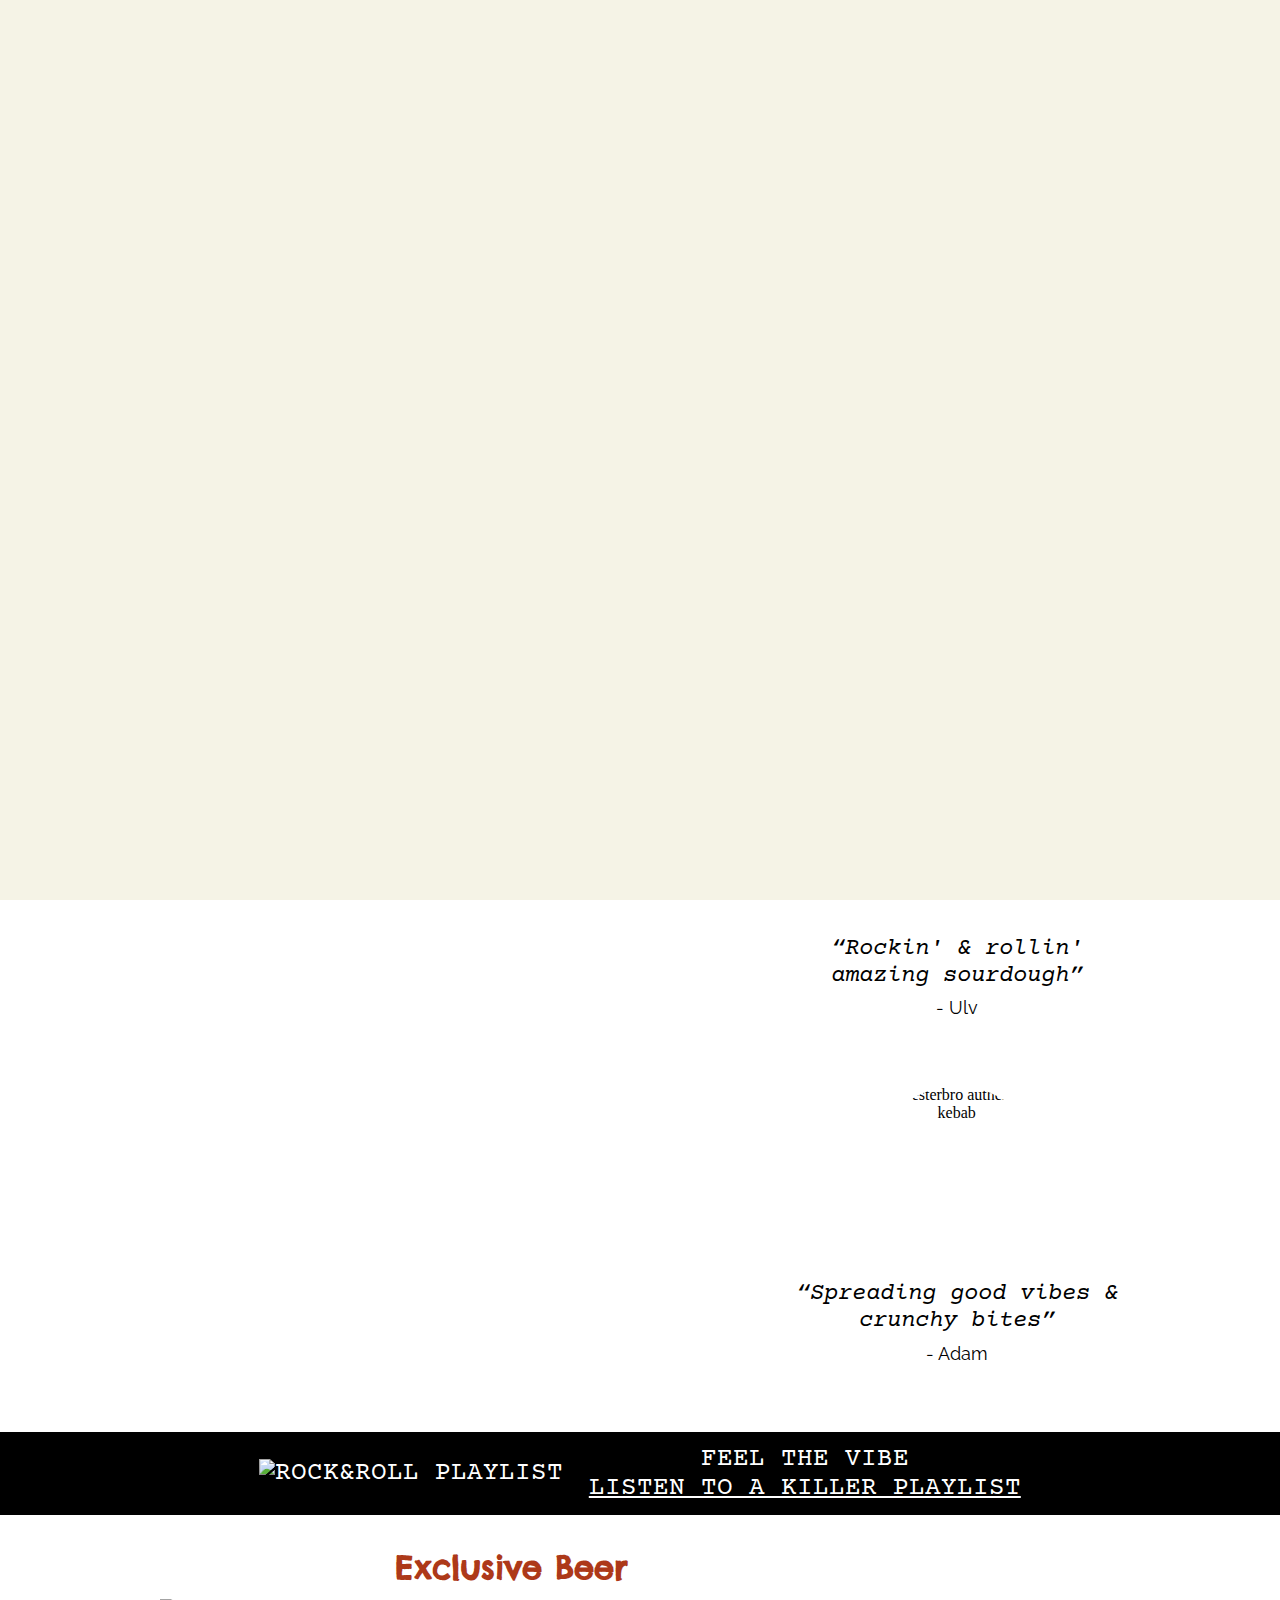
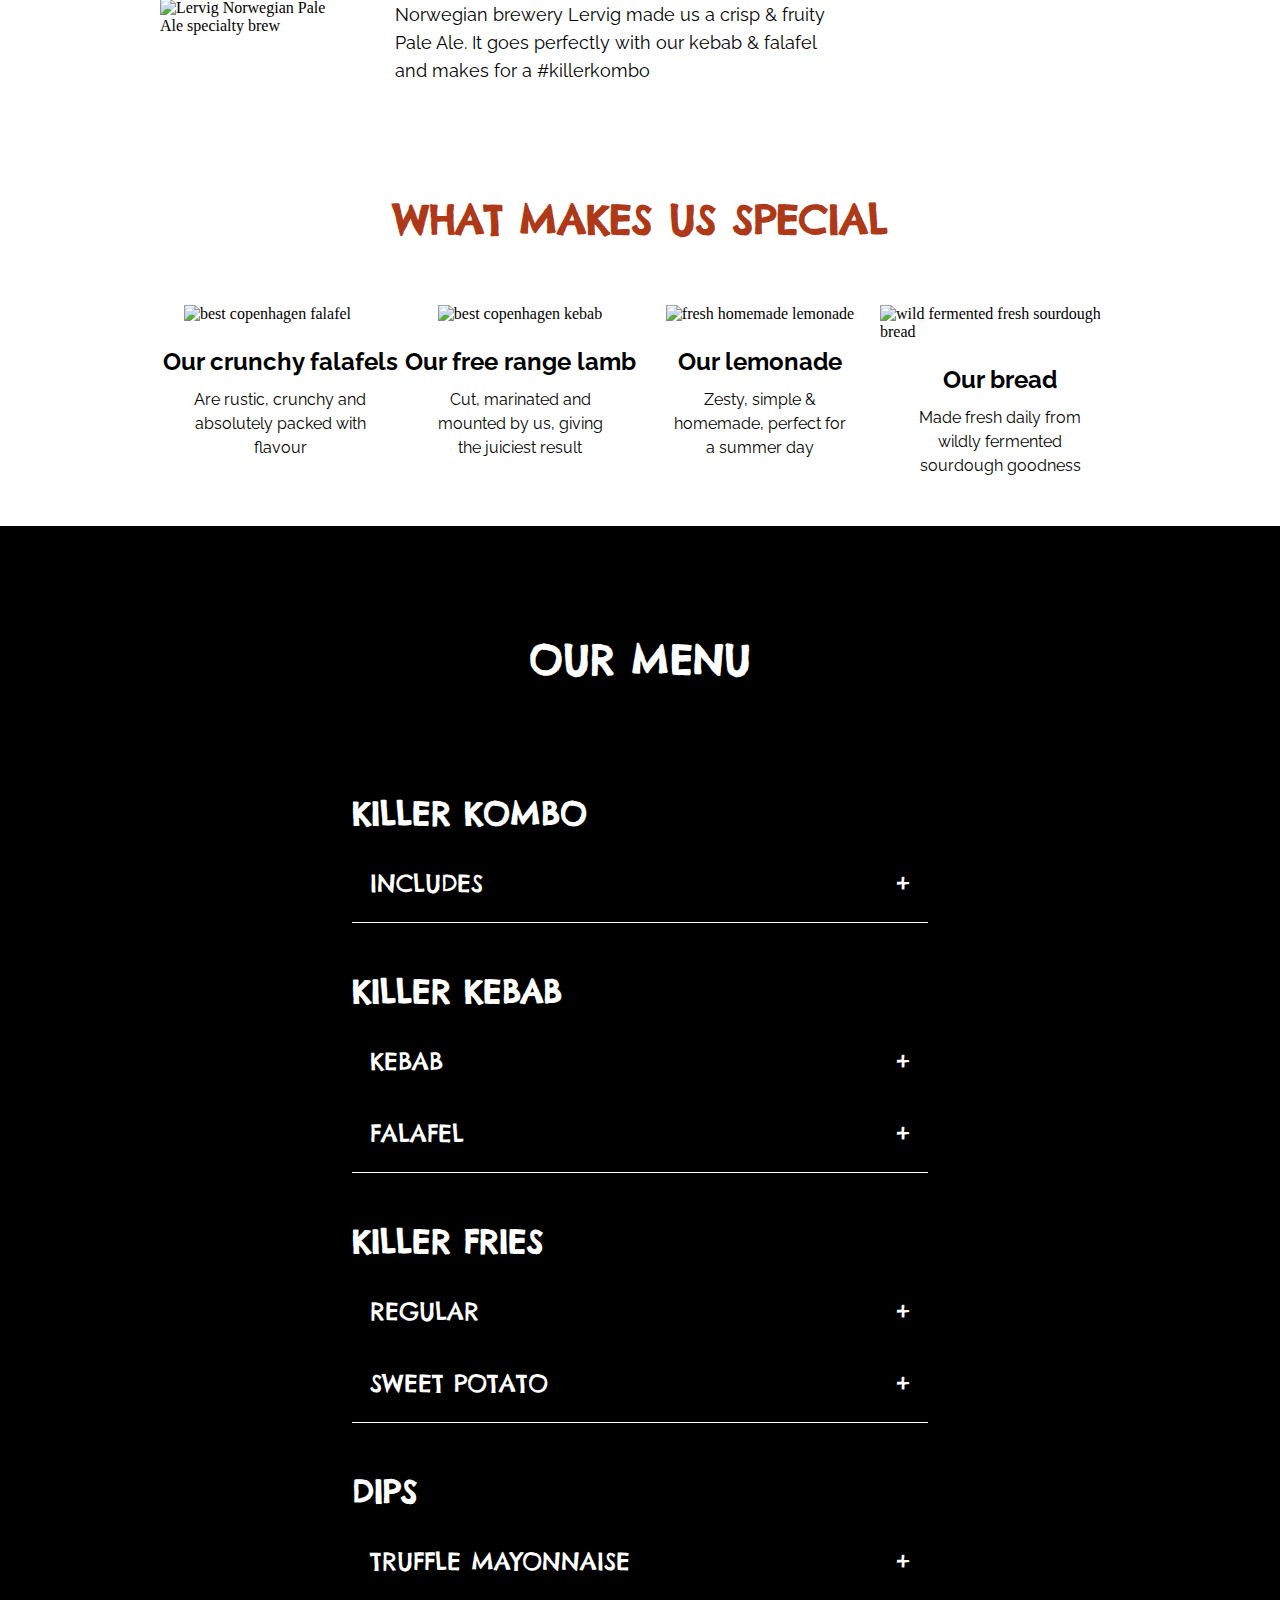
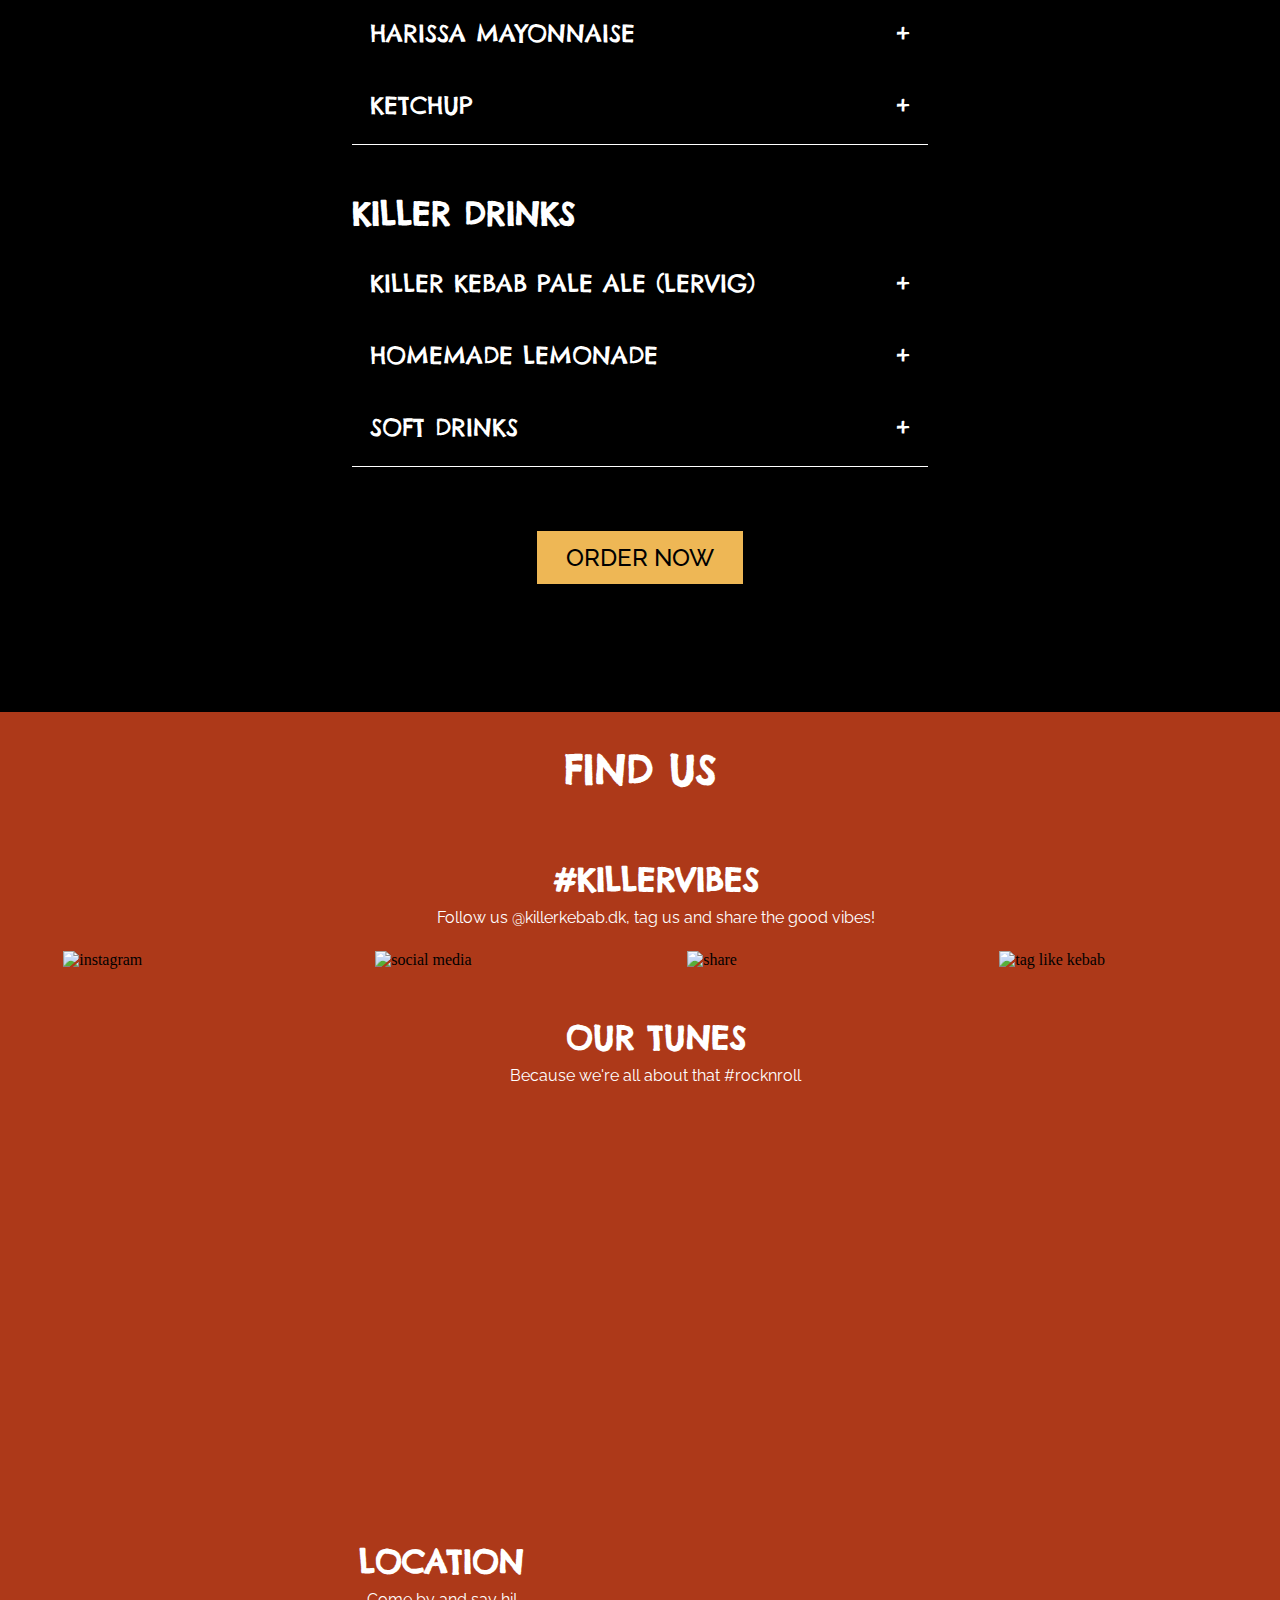
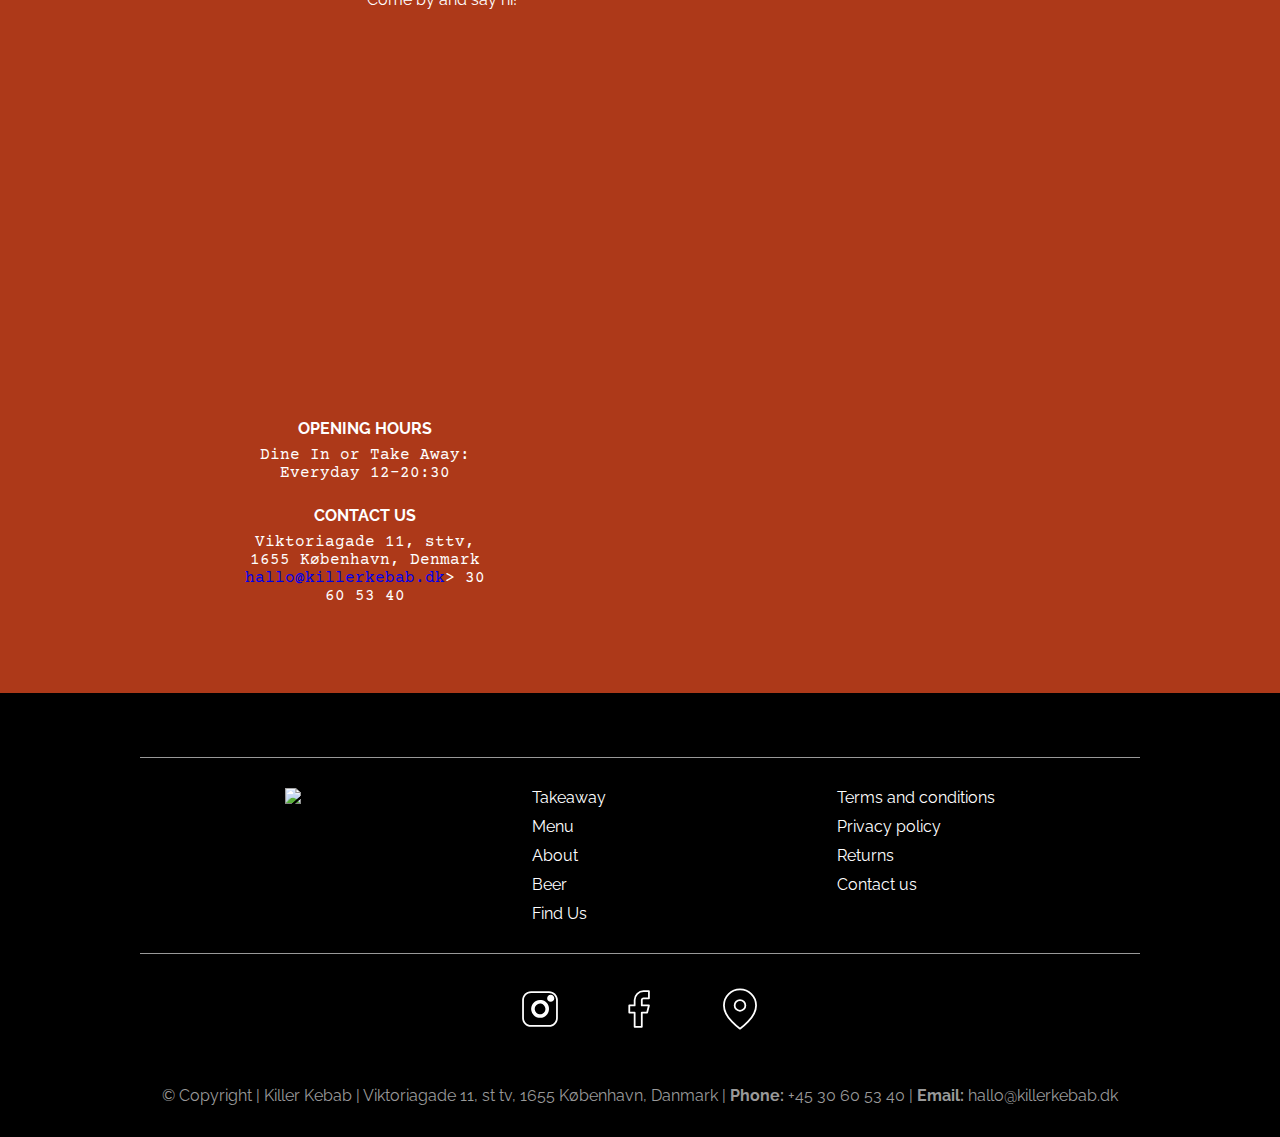
==== commit c3e2f790: "some settings for pic an d video" ====
--- a/index.html
+++ b/index.html
@@ -73,9 +73,7 @@
         <h1>Our Vibe</h1>
         <div class="vibeWrapper">
           <div class="story">
-
-            <img src="assets/staff_1.webp" src="assets/staff.jpg" alt="kebabsters" loading="lazy" />
-     
+            <img src="assets/staff.svg" alt="" />
             <p>
               Enjoy homemade, delicious & wholesome kebab & falafels inspired by the Middle East. We make everything ourselves in our
               effort to prove that kebab can be both healthy and delicious.
@@ -83,12 +81,12 @@
           </div>
           <div class="quotes">
               <div class="ulv">
-                <img src="assets/ulv_gif_smaller.gif" alt="copenhagen local foodies" loading="lazy"/>
+                <img src="assets/ulv_gif_smaller.gif" alt="copenhagen local foodies" />
                 <q>Rockin' & rollin' amazing sourdough</q><p>
                      - Ulv</p>
               </div>
               <div class="adam">
-                <img src="assets/adam.gif" alt="vesterbro authentic kebab" loading="lazy"/>
+                <img src="assets/adam.gif" alt="vesterbro authentic kebab" />
                 <q>Spreading good vibes & crunchy bites</q><p>
                     - Adam</p>
               </div>
@@ -106,7 +104,7 @@
 
       </section>
       <section class="collaborator">
-        <img srcset="assets/crafted_beer_500.webp" src="assets/crafted_beer_500.jpg" alt="Lervig Norwegian Pale Ale specialty brew" loading="lazy"/>
+        <img src="assets/crafted_beer_500.jpg" alt="Lervig Norwegian Pale Ale specialty brew" />
         <div class="beerText">
             
             <h2>Exclusive Beer</h2>
@@ -118,32 +116,38 @@
         <h1>What makes us special</h1>
           <div class="articlesWrapper">
               <article>
-               
-                <img srcset="assets/homemade-falafel_500.webp" src="assets/homemade-falafel_500.jpg" alt="best copenhagen falafel" loading="lazy">
+                  
+                <img src="assets/homemade-falafel_500.jpg"
+                      alt="best copenhagen falafel"  
+                      srcset="assets/homemade-falafel_500.webp"/>
+
                 <h3>Our crunchy falafels</h3>
                 <p>Are rustic, crunchy and absolutely packed with flavour</p>
               </article>
               <article>
-                
-                  <img srcset="assets/lamb_freeragnge_500.webp" src="assets/lamb_freeragnge_500.jpg" alt="best copenhagen kebab" loading="lazy">
+                <picture><source type="image/webp" src="assets/lamb_freeragnge_500.webp" alt="best copenhagen kebab">
+                  <img src="assets/lamb_freeragnge_500.jpg" alt="best copenhagen kebab">
+                  </picture>
                 <h3>Our free range lamb</h3>
                 <p>Cut, marinated and mounted by us, giving the juiciest result</p>
               </article>
               <article>
-                  <img srcset="assets/Drinks_500-2.webp" src="assets/Drinks_500-2.jpg" alt="fresh homemade lemonade" >
+                <picture><source type="image/webp" src="assets/Drinks_500-2.webp" alt="fresh homemade lemonade">
+                  <img src="assets/Drinks_500-2.jpg" alt="fresh homemade lemonade">
+                  </picture>
                 <h3>Our lemonade</h3>
                 <p>Zesty, simple & homemade, perfect for a summer day</p>
               </article>
               <article>
-                
-                  <img srcset="assets/bread_500-2.webp" src="assets/bread_500-2.jpg" alt="wild fermented fresh sourdough bread" loading="lazy">
+                <picture><source type="image/webp" src="assets/bread_500-2.webp" alt="wild fermented fresh sourdough bread">
+                  <img src="assets/bread_500-2.jpg" alt="wild fermented fresh sourdough bread">
+                  </picture>
                 <h3>Our bread</h3>
                 <p>Made fresh daily from wildly fermented sourdough goodness</p>
               </article>
           </div>
           <div id="menu"></div>
       </section>
-
       <section class="menu">
           <h1>Our menu</h1>
           <div class="categoryWrapper">
@@ -151,7 +155,7 @@
           <button type="button" class="collapsible">Includes <span>&#43</span></button>
           <div class="content">
               <div class="product">
-                  <img srcset="assets/comboa_500-2.webp" src="assets/lunch_combo_falafel_500-2.jpg" alt="lunch deal offer combo menu" loading="lazy"/>
+                  <img src="assets/menu.jpeg" alt="lunch deal offer combo menu" />
                   <div class="text">
                   <p>KEBAB or FALAFEL + FRIES + DIP + SOFT DRINK or LEMONADE</p>
                   <p>with Killer Kebab Pale Ale (Lervig) + 10,-</p>
@@ -165,7 +169,7 @@
         <button type="button" class="collapsible">kebab <span>&#43</span></button>
         <div class="content">
             <div class="product">
-                <img srcset="assets/sandwitch_lamb_500.webp" src="assets/sandwich_lamb_500.jpg" alt="lunch offer kebab" loading="lazy"/>
+                <img src="assets/menu.jpeg" alt="lunch offer kebab" />
                 <div class="text">
                 <p>with pointed cabbage, red onion, flat leaf parsley, sunflower seed dukkah and our mint yogurt spread</p>
             <p class="price">79,-</p>
@@ -176,7 +180,7 @@
         <button type="button" class="collapsible">falafel <span>&#43</span></button>
         <div class="content">
             <div class="product">
-              <img srcset="assets/sandwitch_falafel_500.webp" src="assets/sandwich_falafel_500.jpg" alt="lunch offer kebab" loading="lazy"/>
+                <img src="assets/menu.jpeg" alt="lunch offer falafel" />
                 <div class="text">
                     <p>with pointed cabbage, mint, apple, celery and our own truffle mayonnaise</p>
                 <p class="price">79,-</p>
@@ -189,7 +193,7 @@
         <button type="button" class="collapsible">regular <span>&#43</span></button>
         <div class="content">
             <div class="product">
-                <img srcset="assets/fries_menu.webp" src="assets/fries_menu.png" alt="homemade authentic original healthy dukkah" loading="lazy"/>
+                <img src="assets/menu.jpeg" alt="homemade authentic original healthy dukkah" />
                 <div class="text">
                     <p>served with our sunflower seed dukkah</p>
                 <p class="price">25,-</p>
@@ -199,7 +203,7 @@
         <button type="button" class="collapsible">sweet potato <span>&#43</span></button>
         <div class="content">
             <div class="product">
-              <img srcset="assets/fries_menu.webp" src="assets/fries_menu.png" alt="sunflower seed dukkah sweet potato" loading="lazy"/>
+                <img src="assets/menu.jpeg" alt="sunflower seed dukkah sweet potato" />
                 <div class="text">
                     <p>served with our sunflower seed dukkah</p>
                 <p class="price">30,-</p>
@@ -212,7 +216,7 @@
         <button type="button" class="collapsible">Truffle Mayonnaise <span>&#43</span></button>
         <div class="content">
             <div class="product">
-                <img srcset="assets/sauces_500-1.webp" src="assets/sauce_trufflemayo_500-1.jpg" alt="truffle mayonnaise unique ingredient" loading="lazy"/>
+                <img src="assets/menu.jpeg" alt="truffle mayonnaise unique ingredient" />
                 <div class="text">
                     <p>Traditional dip with a unique twist</p>
                 <p class="price">10,-</p>
@@ -222,7 +226,7 @@
         <button type="button" class="collapsible">Harissa Mayonnaise <span>&#43</span></button>
         <div class="content">
             <div class="product">
-                <img srcset="assets/sauces_500-3.webp" src="assets/sauce_chili500-2.jpg" alt="hot spicy chili mayo" loading="lazy"/>
+                <img src="assets/menu.jpeg" alt="hot spicy chili mayo" />
                 <div class="text">
                     <p>Original dip with a hot & flavorful punch</p>
                 <p class="price">10,-</p>
@@ -232,7 +236,7 @@
         <button type="button" class="collapsible">Ketchup <span>&#43</span></button>
         <div class="content">
             <div class="product">
-                <img srcset="assets/sauces_500-2.webp" src="assets/sauce_chili500-2.jpg" alt="original authentic ketchup" loading="lazy"/>
+                <img src="assets/menu.jpeg" alt="original authentic ketchup" />
                 <div class="text">
                     <p>A popular classic</p>
                 <p class="price">10,-</p>
@@ -245,7 +249,7 @@
         <button type="button" class="collapsible">Killer Kebab Pale Ale (Lervig) <span>&#43</span></button>
         <div class="content">
             <div class="product">
-                <img srcset="assets/Drinks_500-6.webp" src="assets/lervig_beer_500-6.jpg" alt="Killer Kebab Pale Ale Lervig" loading="lazy"/>
+                <img src="assets/menu.jpeg" alt="Killer Kebab Pale Ale Lervig" />
                 <div class="text">
                     <p>Our signature Pale Ale, crisp & fruity, brewed especially for us by Lervig</p>
                 <p class="price">40,-</p>
@@ -256,7 +260,7 @@
         <button type="button" class="collapsible">Homemade lemonade <span>&#43</span></button>
         <div class="content">
             <div class="product">
-                <img srcset="assets/Drinks_500-2.webp" src="assets/Drinks_500-2.jpg" alt="Homemade lemonade tasty fresh" loading="lazy"/>
+                <img src="assets/menu.jpeg" alt="Homemade lemonade tasty fresh" />
                 <div class="text">
                     <p>Our blend of refreshing lemon, lime, a dash of sugar and water</p>
                 <p class="price">30,-</p>
@@ -266,7 +270,7 @@
         <button type="button" class="collapsible">Soft drinks <span>&#43</span></button>
         <div class="content">
             <div class="product">
-                <img srcset="assets/Drinks_500-4.webp" src="assets/cola_500-4.jpg" alt="coca cola zero soft drink copenhagen" loading="lazy"/>
+                <img src="assets/menu.jpeg" alt="coca cola zero soft drink copenhagen" />
                 <div class="text">
                     <p>The classic Coca Cola and Coca Cola Zero</p>
                 <p class="price">30,-</p>
@@ -284,10 +288,10 @@
             <h2>#killervibes</h2>
             <p>Follow us @killerkebab.dk, tag us and share the good vibes!</p>
             <div class="igGallery">
-            <img srcset="assets/lia.webp" src="assets/lia.jpg" alt="kids food" loading="lazy" />
-            <img srcset="assets/fries_menu.webp" src="assets/fries_menu.png" alt="social media" loading="lazy"/>
-            <img srcset="assets/ulv_behind_bar.webp" src="assets/ulv_behind_bar.png" alt="share" loading="lazy"/>
-            <img srcset="assets/sauces_500-2.webp" src="assets/sauce_chili500-2.jpg" alt="tag like kebab" loading="lazy"/>
+            <img src="assets/menu.jpeg" alt="instagram" />
+            <img src="assets/menu.jpeg" alt="social media" />
+            <img src="assets/menu.jpeg" alt="share" />
+            <img src="assets/menu.jpeg" alt="tag like kebab" />
         </div>
         </article>
         <article class="tunes">
@@ -321,7 +325,7 @@
       <div class="optionsTakeaway hidden">
         <div class="modalWrapper">
           <div class="optionsModal">
-            <div class="exit"><img src="assets/exit.svg" alt="" loading="lazy"/></div>
+            <div class="exit"><img src="assets/exit.svg" alt="" /></div>
             <h1>Select your preference</h1>
             <div class="btnWrapper">
             <a href="products.html"><button>Pick-up</button></a>
@@ -340,7 +344,7 @@
     <footer>
         <div class="footerWrapper">
         <nav>
-          <a href="index.html"><img src="assets/logo-white.svg" class="footer_logo" loading="lazy"></a>
+          <a href="index.html"><img src="assets/logo-white.svg" class="footer_logo"></a>
      
        <ul>
            <li><a href="#">Takeaway</a></li>
@@ -357,9 +361,9 @@
      </ul>
      </nav>
      <ul class="footer_social_media">
-         <li><a target="_blank" href=""><img src="assets/instagram.svg" alt="" loading="lazy"></a></li>
-         <li><a target="_blank" href=""><img src="assets/facebook.svg" alt="" loading="lazy"></a></li>
-         <li><a target="_blank" href=""><img src="assets/map-pin.svg" alt="" loading="lazy"></a></li>
+         <li><a target="_blank" href=""><img src="assets/instagram.svg" alt=""></a></li>
+         <li><a target="_blank" href=""><img src="assets/facebook.svg" alt=""></a></li>
+         <li><a target="_blank" href=""><img src="assets/map-pin.svg" alt=""></a></li>
      </ul>
      <p>© Copyright | Killer Kebab | Viktoriagade 11, st tv, 1655 København, Danmark | <strong>Phone:</strong> +45 30 60 53 40 | <strong>Email:</strong> hallo@killerkebab.dk</p>
     </div>
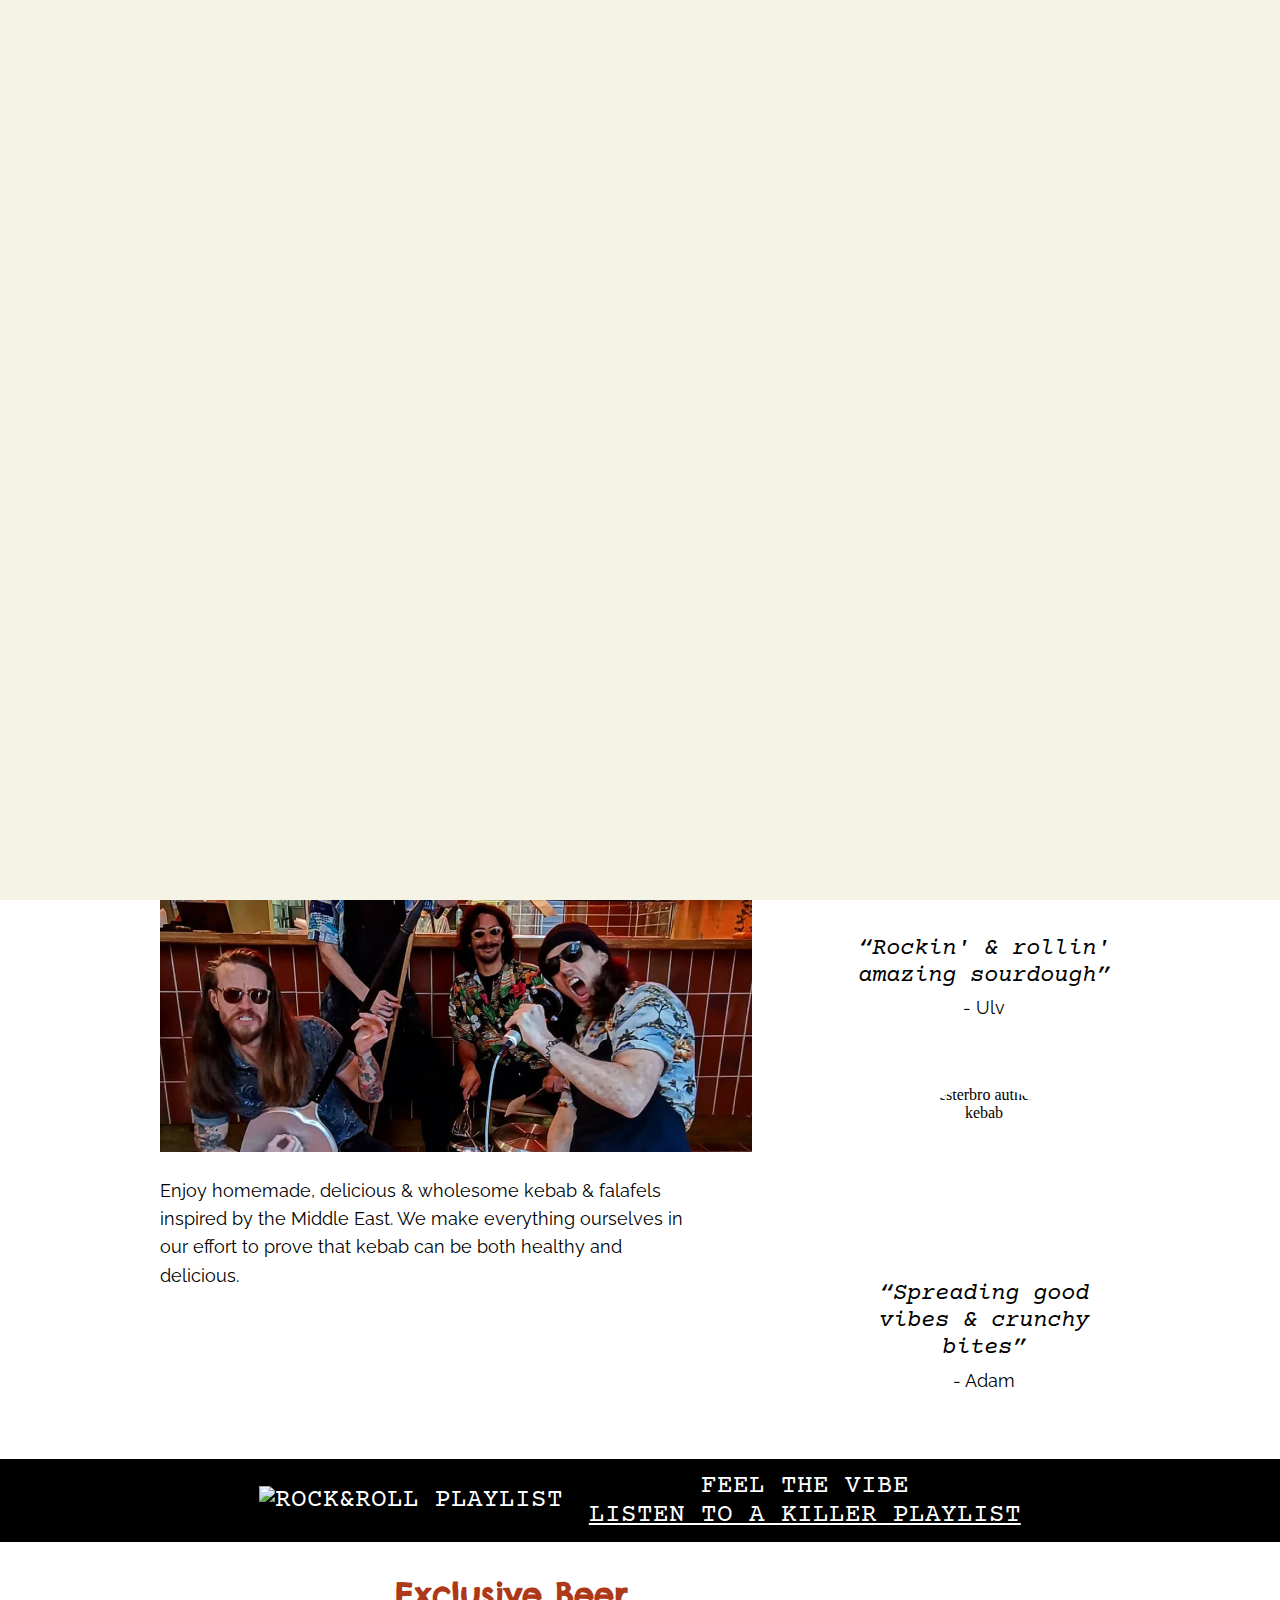
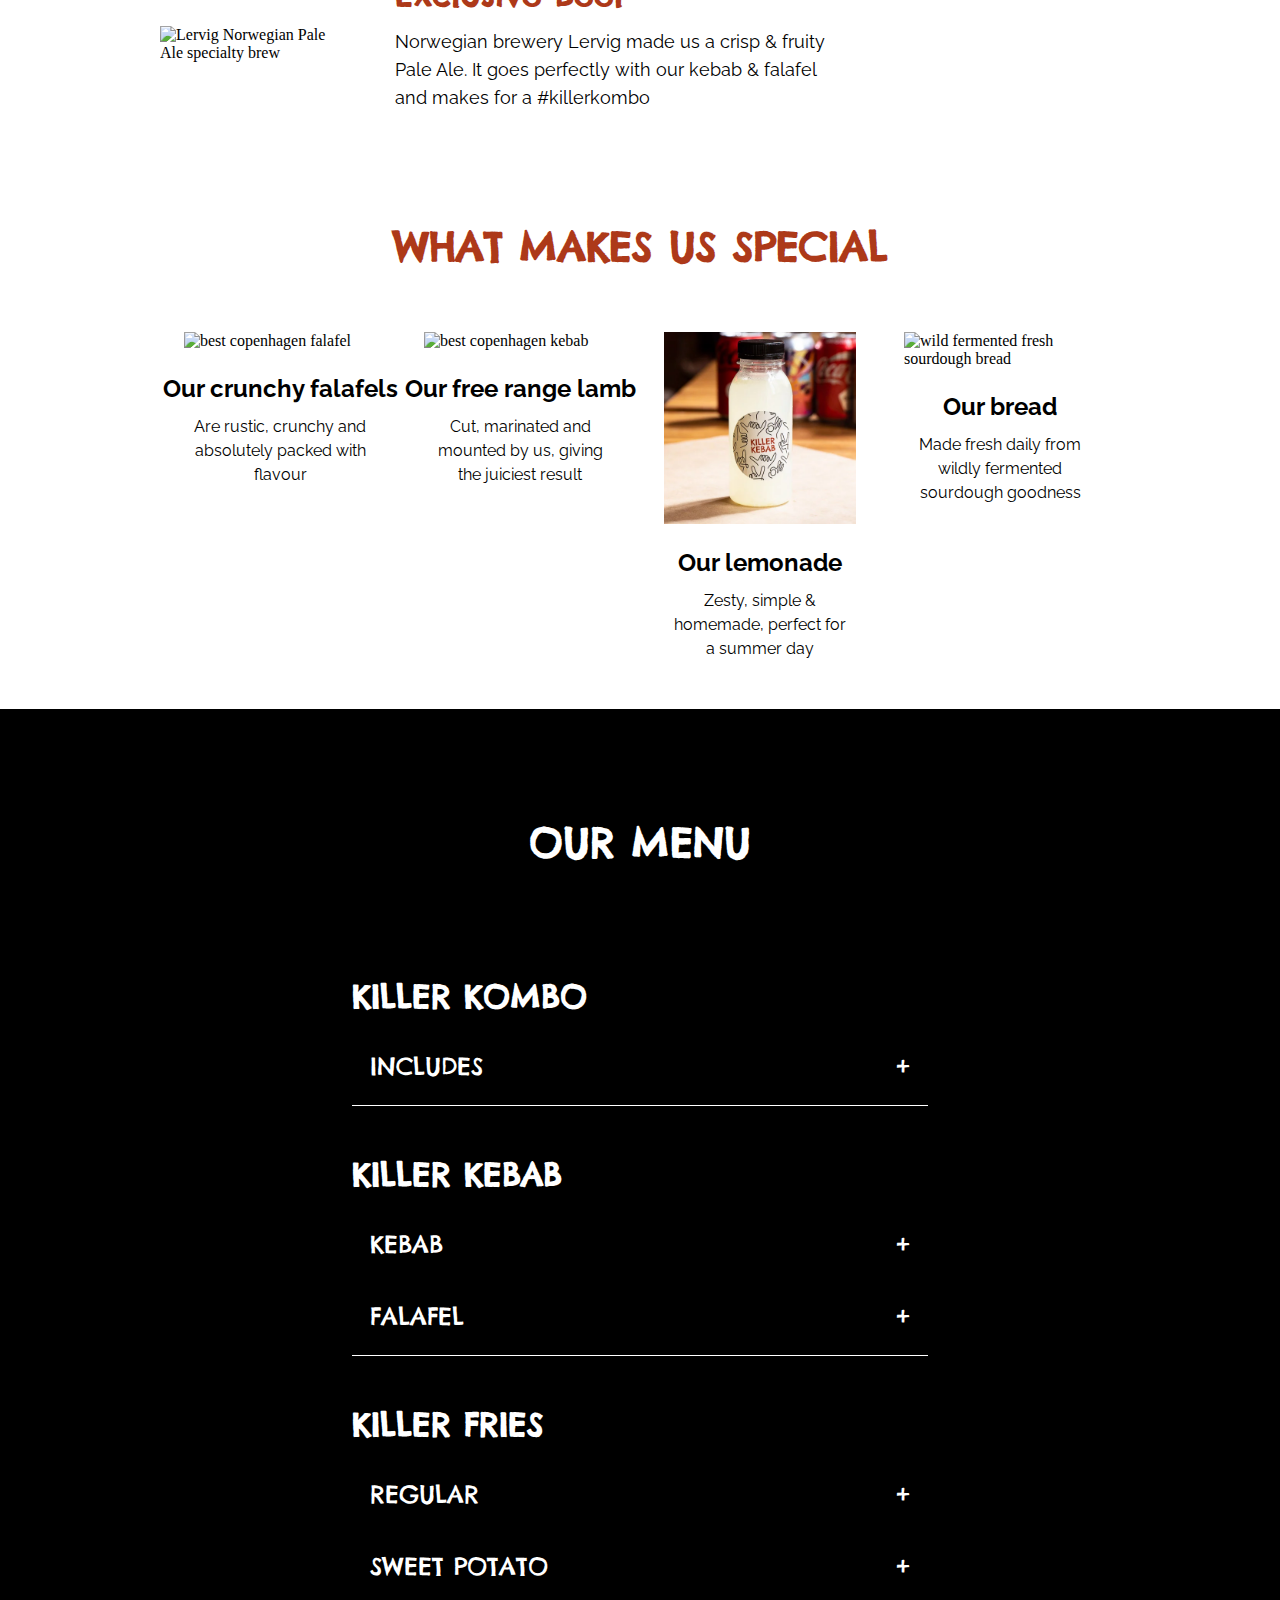
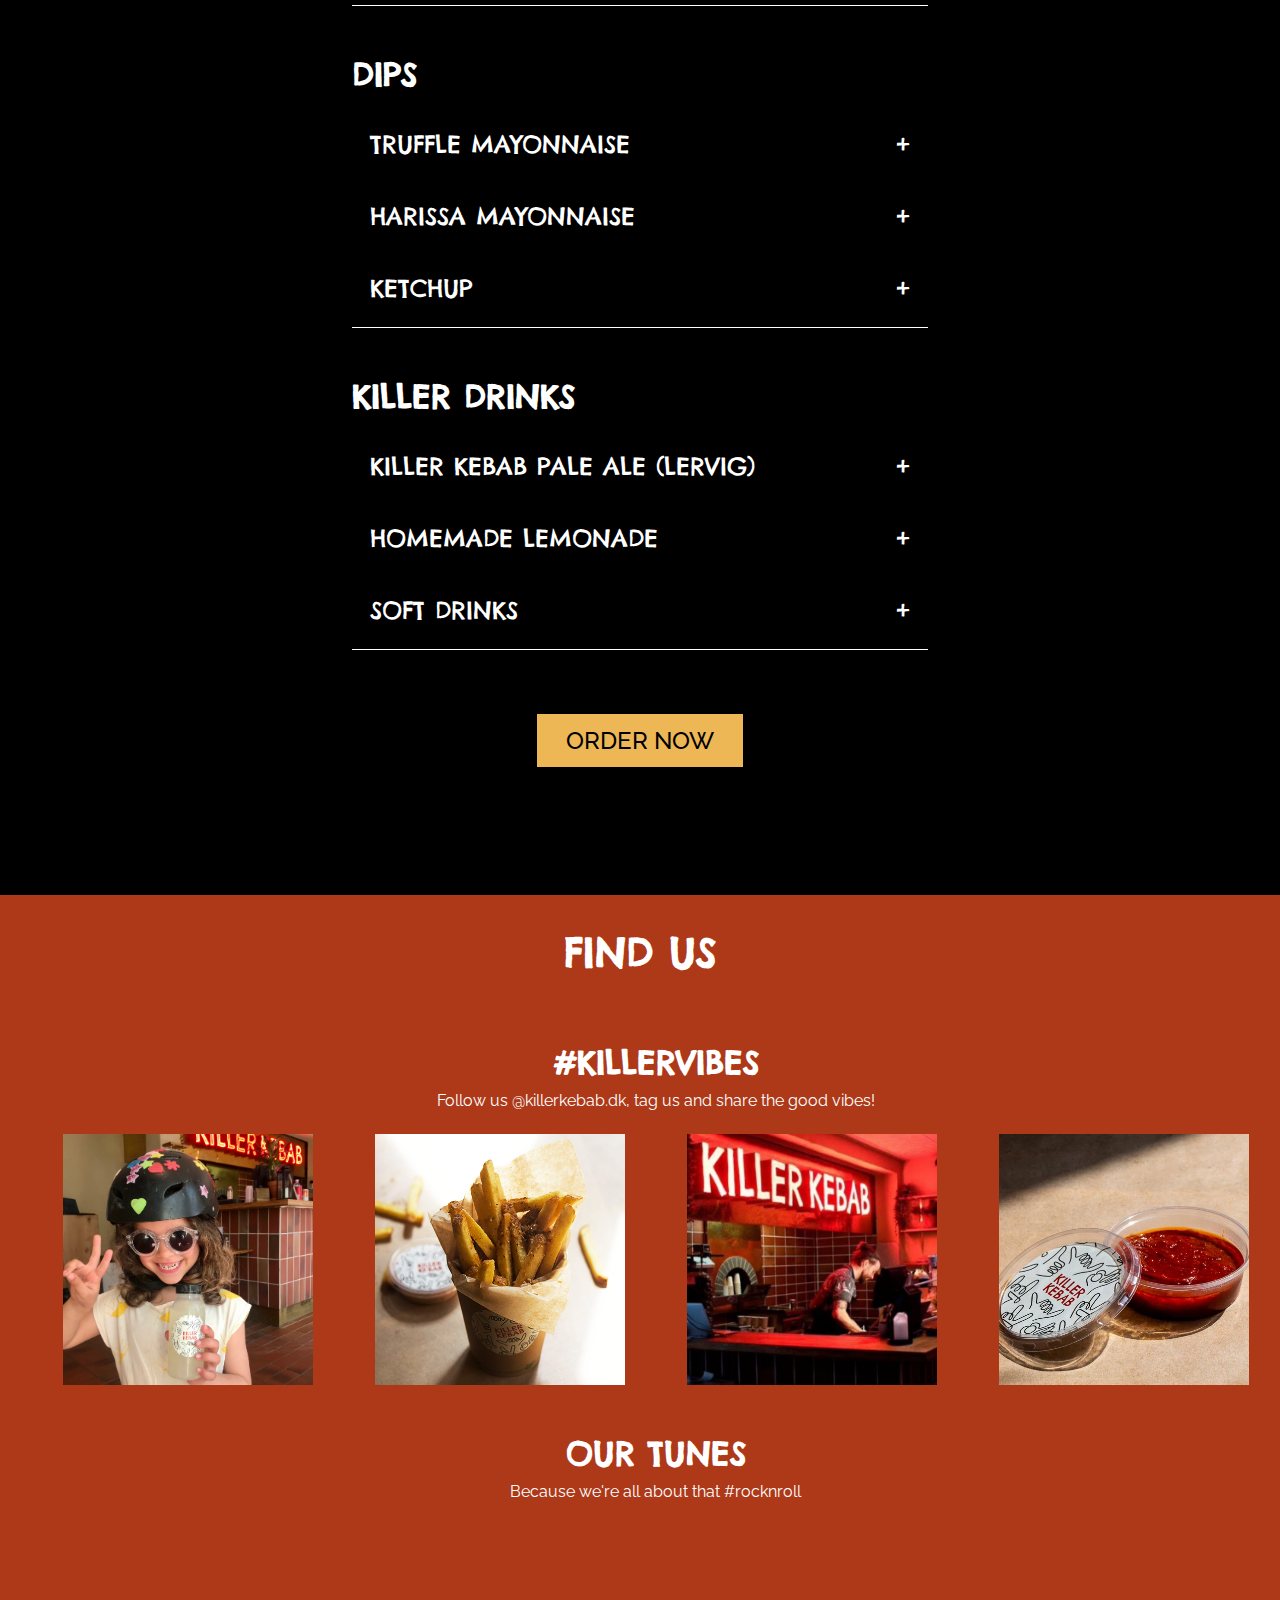
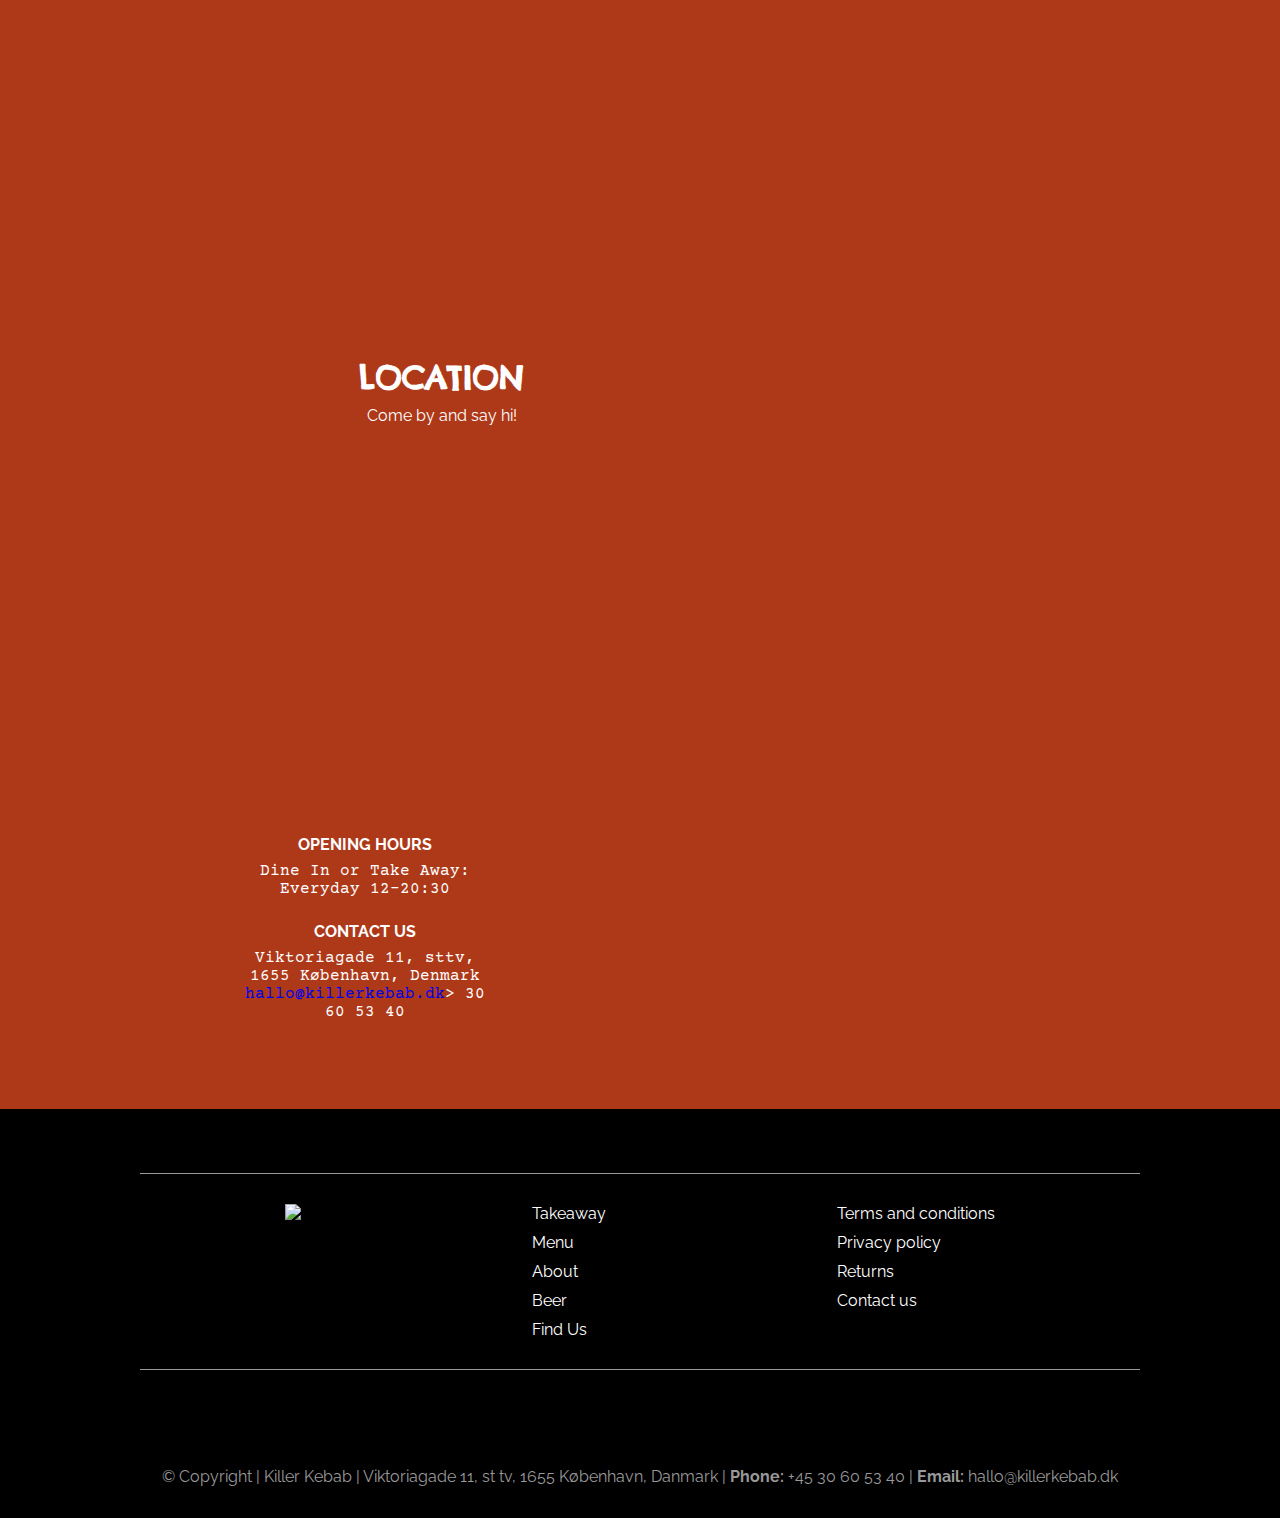
==== commit 9bb3b0ab: "Merge remote-tracking branch 'origin/viola2.0'" ====
--- a/index.html
+++ b/index.html
@@ -73,7 +73,9 @@
         <h1>Our Vibe</h1>
         <div class="vibeWrapper">
           <div class="story">
-            <img src="assets/staff.svg" alt="" />
+
+            <img src="assets/staff_1.webp" src="assets/staff.jpg" alt="kebabsters" loading="lazy" />
+     
             <p>
               Enjoy homemade, delicious & wholesome kebab & falafels inspired by the Middle East. We make everything ourselves in our
               effort to prove that kebab can be both healthy and delicious.
@@ -81,12 +83,12 @@
           </div>
           <div class="quotes">
               <div class="ulv">
-                <img src="assets/ulv_gif_smaller.gif" alt="copenhagen local foodies" />
+                <img src="assets/ulv_gif_smaller.gif" alt="copenhagen local foodies" loading="lazy"/>
                 <q>Rockin' & rollin' amazing sourdough</q><p>
                      - Ulv</p>
               </div>
               <div class="adam">
-                <img src="assets/adam.gif" alt="vesterbro authentic kebab" />
+                <img src="assets/adam.gif" alt="vesterbro authentic kebab" loading="lazy"/>
                 <q>Spreading good vibes & crunchy bites</q><p>
                     - Adam</p>
               </div>
@@ -104,7 +106,7 @@
 
       </section>
       <section class="collaborator">
-        <img src="assets/crafted_beer_500.jpg" alt="Lervig Norwegian Pale Ale specialty brew" />
+        <img srcset="assets/crafted_beer_500.webp" src="assets/crafted_beer_500.jpg" alt="Lervig Norwegian Pale Ale specialty brew" loading="lazy"/>
         <div class="beerText">
             
             <h2>Exclusive Beer</h2>
@@ -116,38 +118,32 @@
         <h1>What makes us special</h1>
           <div class="articlesWrapper">
               <article>
-                  
-                <img src="assets/homemade-falafel_500.jpg"
-                      alt="best copenhagen falafel"  
-                      srcset="assets/homemade-falafel_500.webp"/>
-
+               
+                <img srcset="assets/homemade-falafel_500.webp" src="assets/homemade-falafel_500.jpg" alt="best copenhagen falafel" loading="lazy">
                 <h3>Our crunchy falafels</h3>
                 <p>Are rustic, crunchy and absolutely packed with flavour</p>
               </article>
               <article>
-                <picture><source type="image/webp" src="assets/lamb_freeragnge_500.webp" alt="best copenhagen kebab">
-                  <img src="assets/lamb_freeragnge_500.jpg" alt="best copenhagen kebab">
-                  </picture>
+                
+                  <img srcset="assets/lamb_freeragnge_500.webp" src="assets/lamb_freeragnge_500.jpg" alt="best copenhagen kebab" loading="lazy">
                 <h3>Our free range lamb</h3>
                 <p>Cut, marinated and mounted by us, giving the juiciest result</p>
               </article>
               <article>
-                <picture><source type="image/webp" src="assets/Drinks_500-2.webp" alt="fresh homemade lemonade">
-                  <img src="assets/Drinks_500-2.jpg" alt="fresh homemade lemonade">
-                  </picture>
+                  <img srcset="assets/Drinks_500-2.webp" src="assets/Drinks_500-2.jpg" alt="fresh homemade lemonade" >
                 <h3>Our lemonade</h3>
                 <p>Zesty, simple & homemade, perfect for a summer day</p>
               </article>
               <article>
-                <picture><source type="image/webp" src="assets/bread_500-2.webp" alt="wild fermented fresh sourdough bread">
-                  <img src="assets/bread_500-2.jpg" alt="wild fermented fresh sourdough bread">
-                  </picture>
+                
+                  <img srcset="assets/bread_500-2.webp" src="assets/bread_500-2.jpg" alt="wild fermented fresh sourdough bread" loading="lazy">
                 <h3>Our bread</h3>
                 <p>Made fresh daily from wildly fermented sourdough goodness</p>
               </article>
           </div>
           <div id="menu"></div>
       </section>
+
       <section class="menu">
           <h1>Our menu</h1>
           <div class="categoryWrapper">
@@ -155,7 +151,7 @@
           <button type="button" class="collapsible">Includes <span>&#43</span></button>
           <div class="content">
               <div class="product">
-                  <img src="assets/menu.jpeg" alt="lunch deal offer combo menu" />
+                  <img srcset="assets/comboa_500-2.webp" src="assets/lunch_combo_falafel_500-2.jpg" alt="lunch deal offer combo menu" loading="lazy"/>
                   <div class="text">
                   <p>KEBAB or FALAFEL + FRIES + DIP + SOFT DRINK or LEMONADE</p>
                   <p>with Killer Kebab Pale Ale (Lervig) + 10,-</p>
@@ -169,7 +165,7 @@
         <button type="button" class="collapsible">kebab <span>&#43</span></button>
         <div class="content">
             <div class="product">
-                <img src="assets/menu.jpeg" alt="lunch offer kebab" />
+                <img srcset="assets/sandwitch_lamb_500.webp" src="assets/sandwich_lamb_500.jpg" alt="lunch offer kebab" loading="lazy"/>
                 <div class="text">
                 <p>with pointed cabbage, red onion, flat leaf parsley, sunflower seed dukkah and our mint yogurt spread</p>
             <p class="price">79,-</p>
@@ -180,7 +176,7 @@
         <button type="button" class="collapsible">falafel <span>&#43</span></button>
         <div class="content">
             <div class="product">
-                <img src="assets/menu.jpeg" alt="lunch offer falafel" />
+              <img srcset="assets/sandwitch_falafel_500.webp" src="assets/sandwich_falafel_500.jpg" alt="lunch offer kebab" loading="lazy"/>
                 <div class="text">
                     <p>with pointed cabbage, mint, apple, celery and our own truffle mayonnaise</p>
                 <p class="price">79,-</p>
@@ -193,7 +189,7 @@
         <button type="button" class="collapsible">regular <span>&#43</span></button>
         <div class="content">
             <div class="product">
-                <img src="assets/menu.jpeg" alt="homemade authentic original healthy dukkah" />
+                <img srcset="assets/fries_menu.webp" src="assets/fries_menu.png" alt="homemade authentic original healthy dukkah" loading="lazy"/>
                 <div class="text">
                     <p>served with our sunflower seed dukkah</p>
                 <p class="price">25,-</p>
@@ -203,7 +199,7 @@
         <button type="button" class="collapsible">sweet potato <span>&#43</span></button>
         <div class="content">
             <div class="product">
-                <img src="assets/menu.jpeg" alt="sunflower seed dukkah sweet potato" />
+              <img srcset="assets/fries_menu.webp" src="assets/fries_menu.png" alt="sunflower seed dukkah sweet potato" loading="lazy"/>
                 <div class="text">
                     <p>served with our sunflower seed dukkah</p>
                 <p class="price">30,-</p>
@@ -216,7 +212,7 @@
         <button type="button" class="collapsible">Truffle Mayonnaise <span>&#43</span></button>
         <div class="content">
             <div class="product">
-                <img src="assets/menu.jpeg" alt="truffle mayonnaise unique ingredient" />
+                <img srcset="assets/sauces_500-1.webp" src="assets/sauce_trufflemayo_500-1.jpg" alt="truffle mayonnaise unique ingredient" loading="lazy"/>
                 <div class="text">
                     <p>Traditional dip with a unique twist</p>
                 <p class="price">10,-</p>
@@ -226,7 +222,7 @@
         <button type="button" class="collapsible">Harissa Mayonnaise <span>&#43</span></button>
         <div class="content">
             <div class="product">
-                <img src="assets/menu.jpeg" alt="hot spicy chili mayo" />
+                <img srcset="assets/sauces_500-3.webp" src="assets/sauce_chili500-2.jpg" alt="hot spicy chili mayo" loading="lazy"/>
                 <div class="text">
                     <p>Original dip with a hot & flavorful punch</p>
                 <p class="price">10,-</p>
@@ -236,7 +232,7 @@
         <button type="button" class="collapsible">Ketchup <span>&#43</span></button>
         <div class="content">
             <div class="product">
-                <img src="assets/menu.jpeg" alt="original authentic ketchup" />
+                <img srcset="assets/sauces_500-2.webp" src="assets/sauce_chili500-2.jpg" alt="original authentic ketchup" loading="lazy"/>
                 <div class="text">
                     <p>A popular classic</p>
                 <p class="price">10,-</p>
@@ -249,7 +245,7 @@
         <button type="button" class="collapsible">Killer Kebab Pale Ale (Lervig) <span>&#43</span></button>
         <div class="content">
             <div class="product">
-                <img src="assets/menu.jpeg" alt="Killer Kebab Pale Ale Lervig" />
+                <img srcset="assets/Drinks_500-6.webp" src="assets/lervig_beer_500-6.jpg" alt="Killer Kebab Pale Ale Lervig" loading="lazy"/>
                 <div class="text">
                     <p>Our signature Pale Ale, crisp & fruity, brewed especially for us by Lervig</p>
                 <p class="price">40,-</p>
@@ -260,7 +256,7 @@
         <button type="button" class="collapsible">Homemade lemonade <span>&#43</span></button>
         <div class="content">
             <div class="product">
-                <img src="assets/menu.jpeg" alt="Homemade lemonade tasty fresh" />
+                <img srcset="assets/Drinks_500-2.webp" src="assets/Drinks_500-2.jpg" alt="Homemade lemonade tasty fresh" loading="lazy"/>
                 <div class="text">
                     <p>Our blend of refreshing lemon, lime, a dash of sugar and water</p>
                 <p class="price">30,-</p>
@@ -270,7 +266,7 @@
         <button type="button" class="collapsible">Soft drinks <span>&#43</span></button>
         <div class="content">
             <div class="product">
-                <img src="assets/menu.jpeg" alt="coca cola zero soft drink copenhagen" />
+                <img srcset="assets/Drinks_500-4.webp" src="assets/cola_500-4.jpg" alt="coca cola zero soft drink copenhagen" loading="lazy"/>
                 <div class="text">
                     <p>The classic Coca Cola and Coca Cola Zero</p>
                 <p class="price">30,-</p>
@@ -288,10 +284,10 @@
             <h2>#killervibes</h2>
             <p>Follow us @killerkebab.dk, tag us and share the good vibes!</p>
             <div class="igGallery">
-            <img src="assets/menu.jpeg" alt="instagram" />
-            <img src="assets/menu.jpeg" alt="social media" />
-            <img src="assets/menu.jpeg" alt="share" />
-            <img src="assets/menu.jpeg" alt="tag like kebab" />
+            <img srcset="assets/lia.webp" src="assets/lia.jpg" alt="kids food" loading="lazy" />
+            <img srcset="assets/fries_menu.webp" src="assets/fries_menu.png" alt="social media" loading="lazy"/>
+            <img srcset="assets/ulv_behind_bar.webp" src="assets/ulv_behind_bar.png" alt="share" loading="lazy"/>
+            <img srcset="assets/sauces_500-2.webp" src="assets/sauce_chili500-2.jpg" alt="tag like kebab" loading="lazy"/>
         </div>
         </article>
         <article class="tunes">
@@ -325,7 +321,7 @@
       <div class="optionsTakeaway hidden">
         <div class="modalWrapper">
           <div class="optionsModal">
-            <div class="exit"><img src="assets/exit.svg" alt="" /></div>
+            <div class="exit"><img src="assets/exit.svg" alt="" loading="lazy"/></div>
             <h1>Select your preference</h1>
             <div class="btnWrapper">
             <a href="products.html"><button>Pick-up</button></a>
@@ -344,7 +340,7 @@
     <footer>
         <div class="footerWrapper">
         <nav>
-          <a href="index.html"><img src="assets/logo-white.svg" class="footer_logo"></a>
+          <a href="index.html"><img src="assets/logo-white.svg" class="footer_logo" loading="lazy"></a>
      
        <ul>
            <li><a href="#">Takeaway</a></li>
@@ -361,9 +357,9 @@
      </ul>
      </nav>
      <ul class="footer_social_media">
-         <li><a target="_blank" href=""><img src="assets/instagram.svg" alt=""></a></li>
-         <li><a target="_blank" href=""><img src="assets/facebook.svg" alt=""></a></li>
-         <li><a target="_blank" href=""><img src="assets/map-pin.svg" alt=""></a></li>
+         <li><a target="_blank" href=""><img src="assets/instagram.svg" alt="" loading="lazy"></a></li>
+         <li><a target="_blank" href=""><img src="assets/facebook.svg" alt="" loading="lazy"></a></li>
+         <li><a target="_blank" href=""><img src="assets/map-pin.svg" alt="" loading="lazy"></a></li>
      </ul>
      <p>© Copyright | Killer Kebab | Viktoriagade 11, st tv, 1655 København, Danmark | <strong>Phone:</strong> +45 30 60 53 40 | <strong>Email:</strong> hallo@killerkebab.dk</p>
     </div>
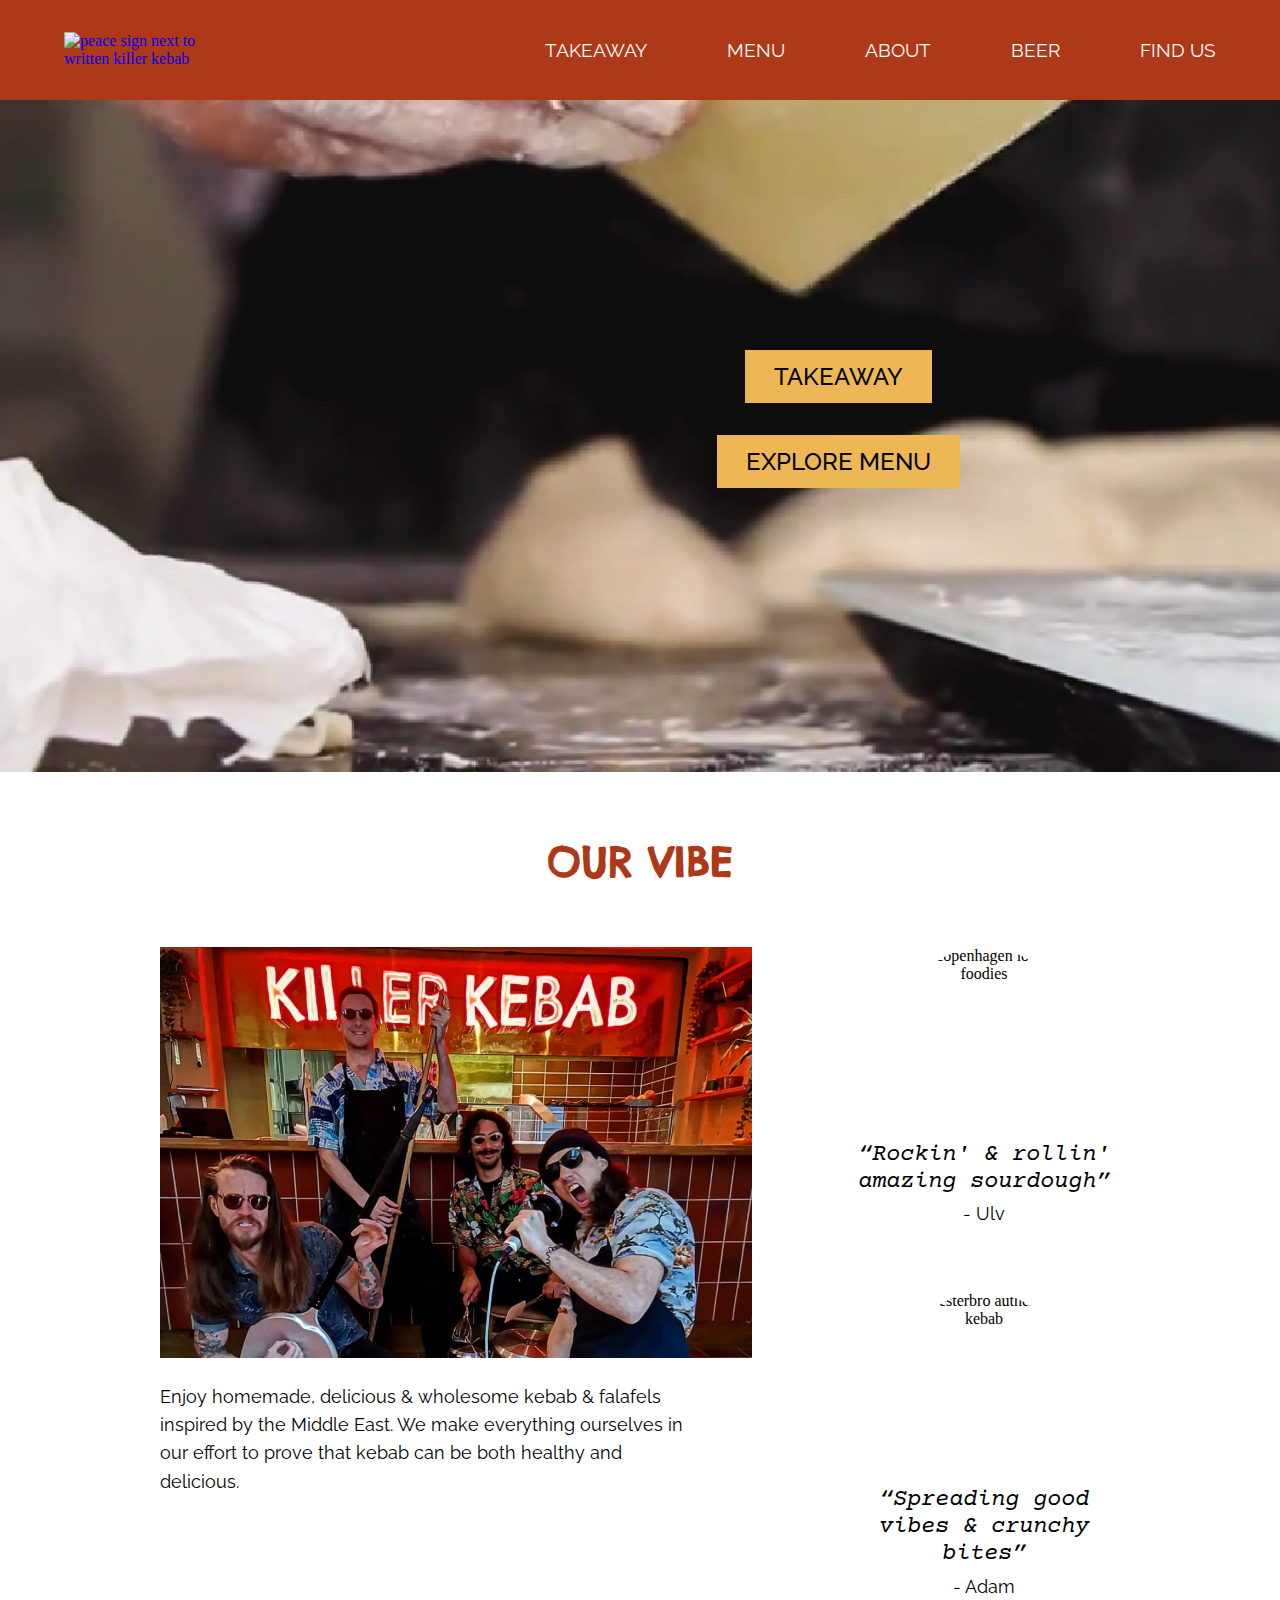
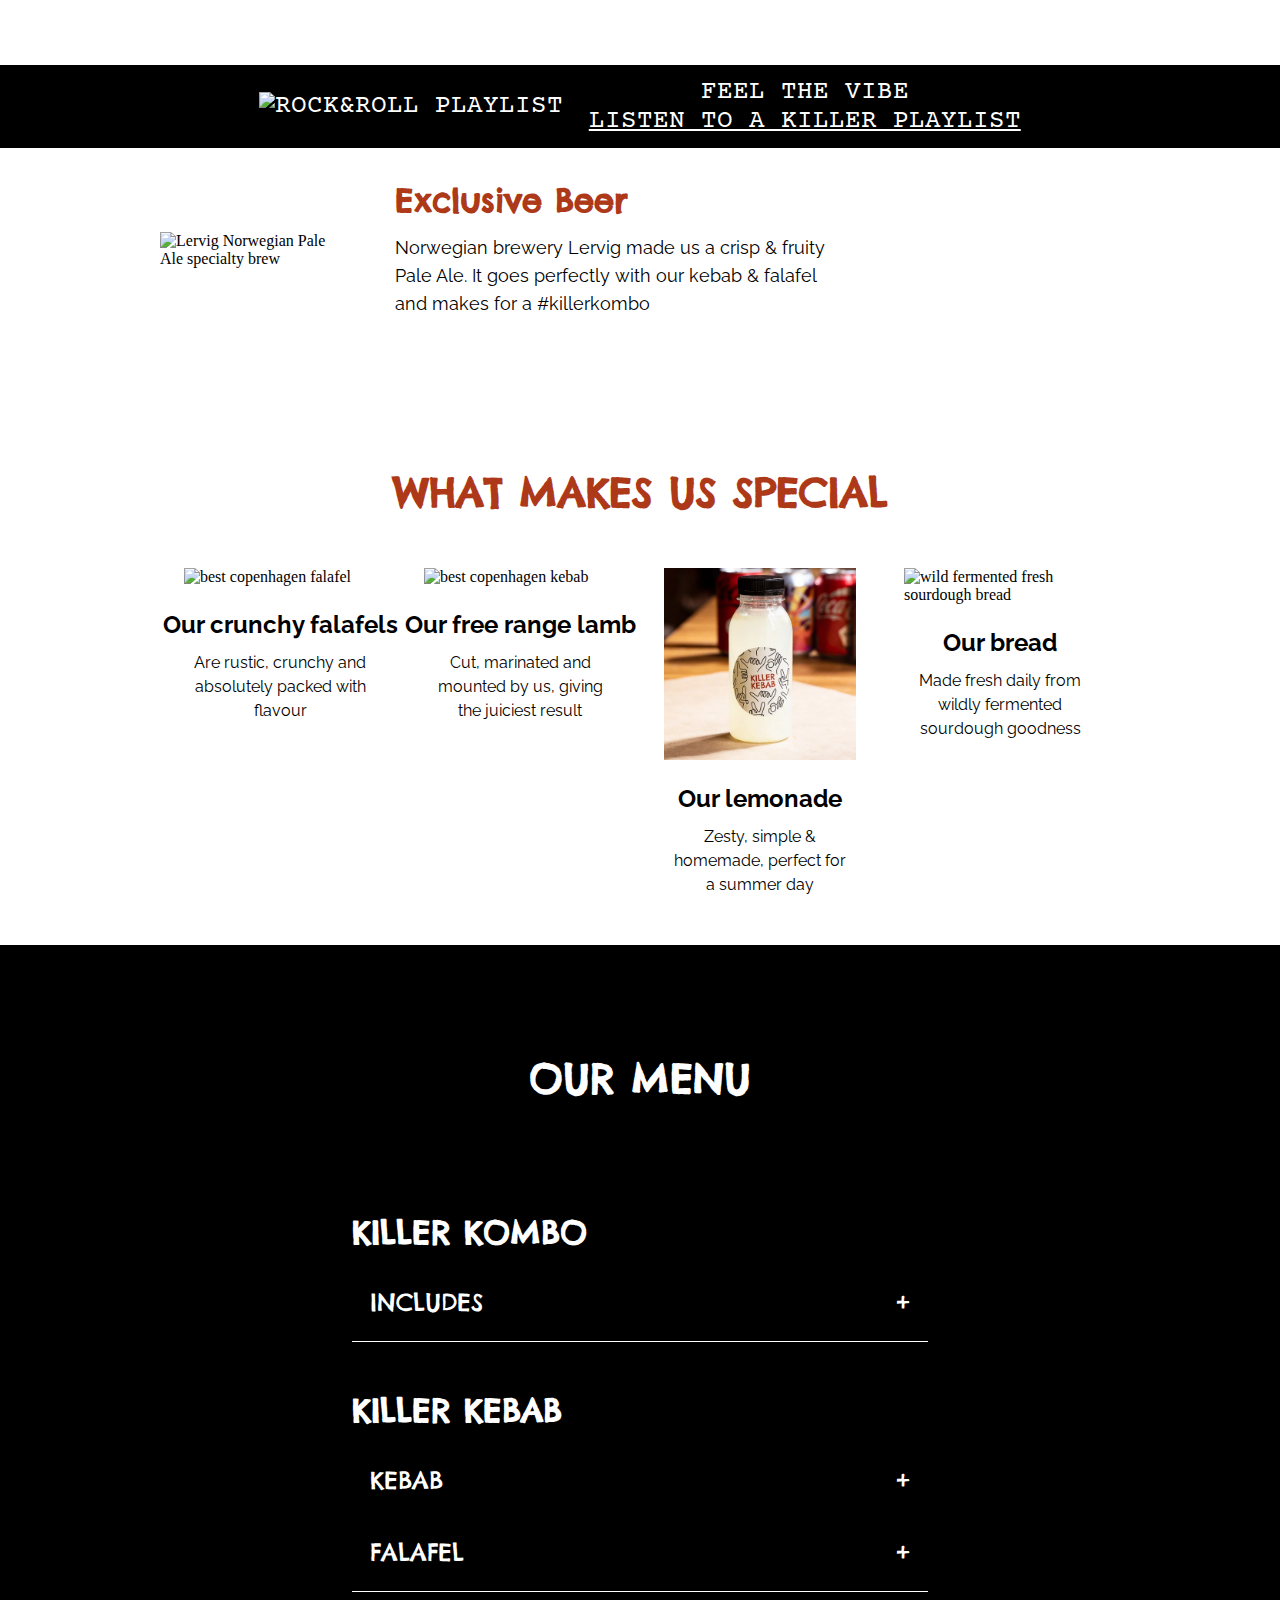
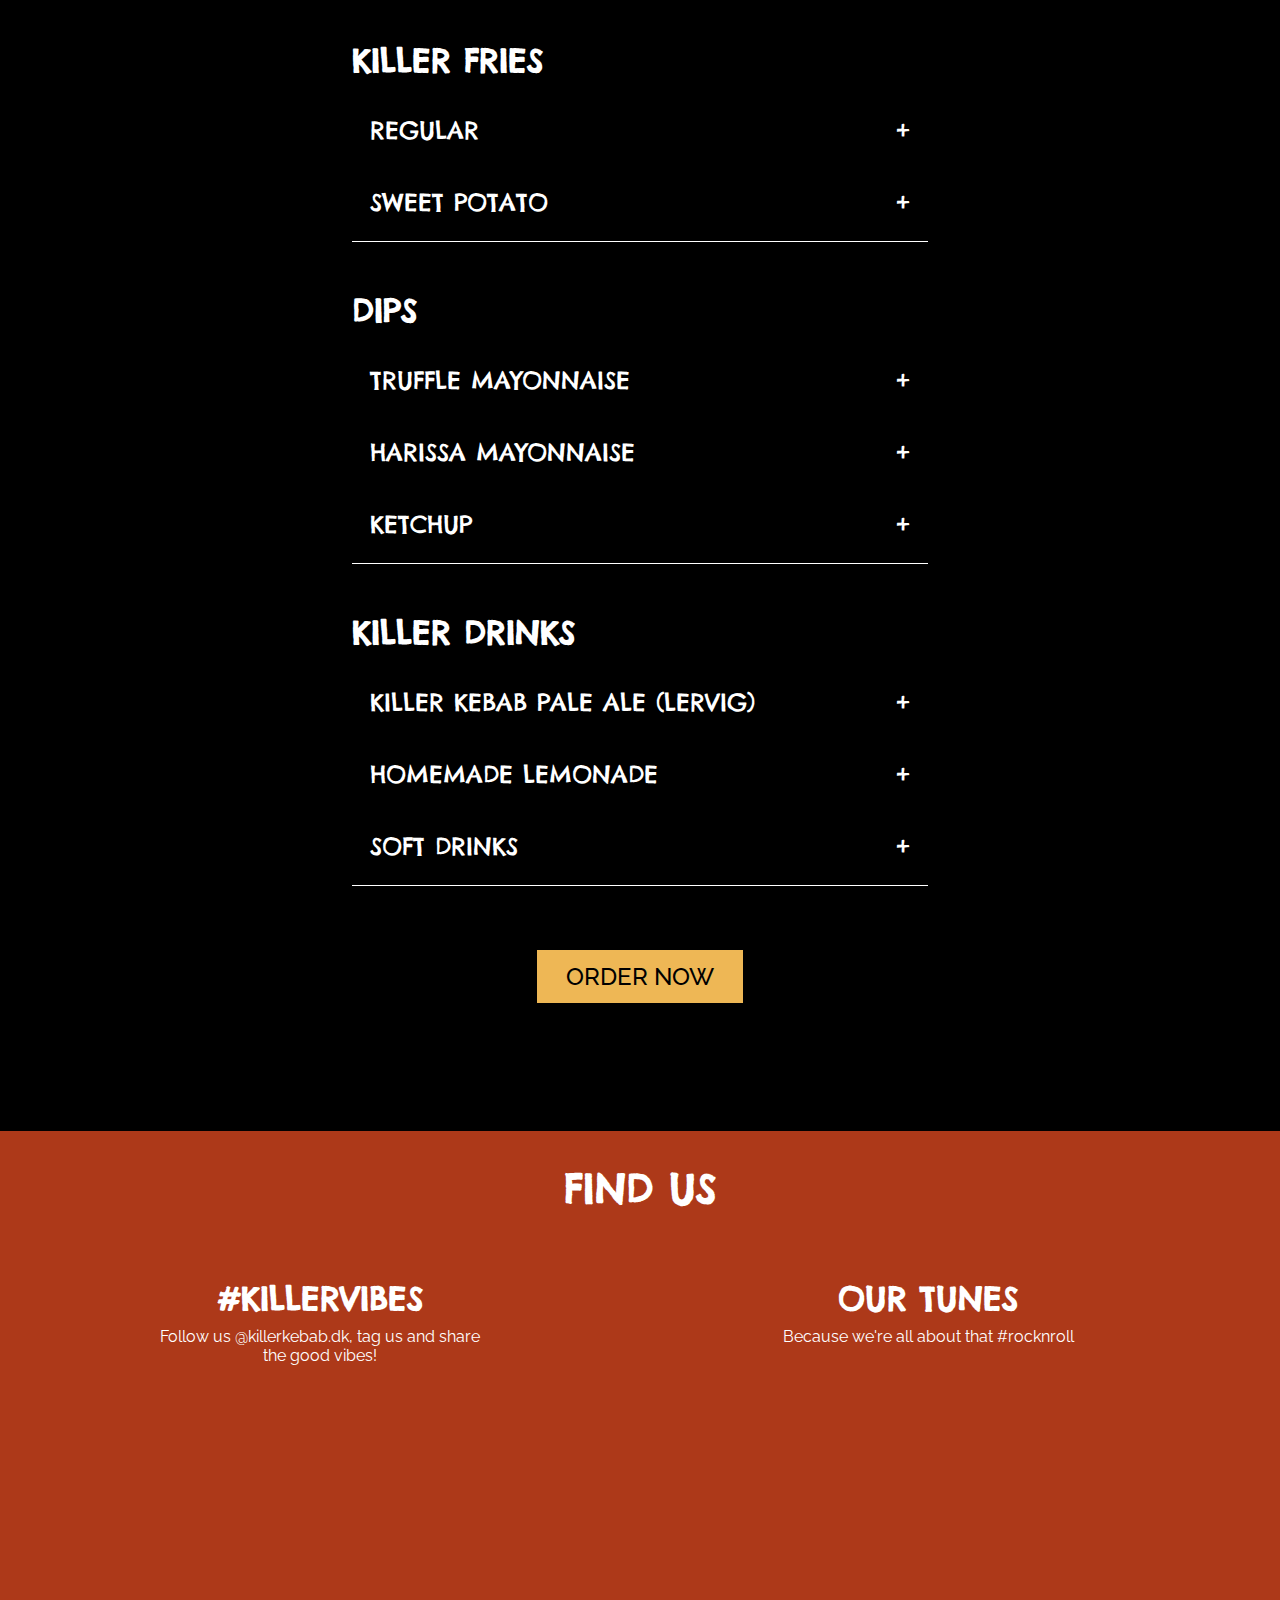
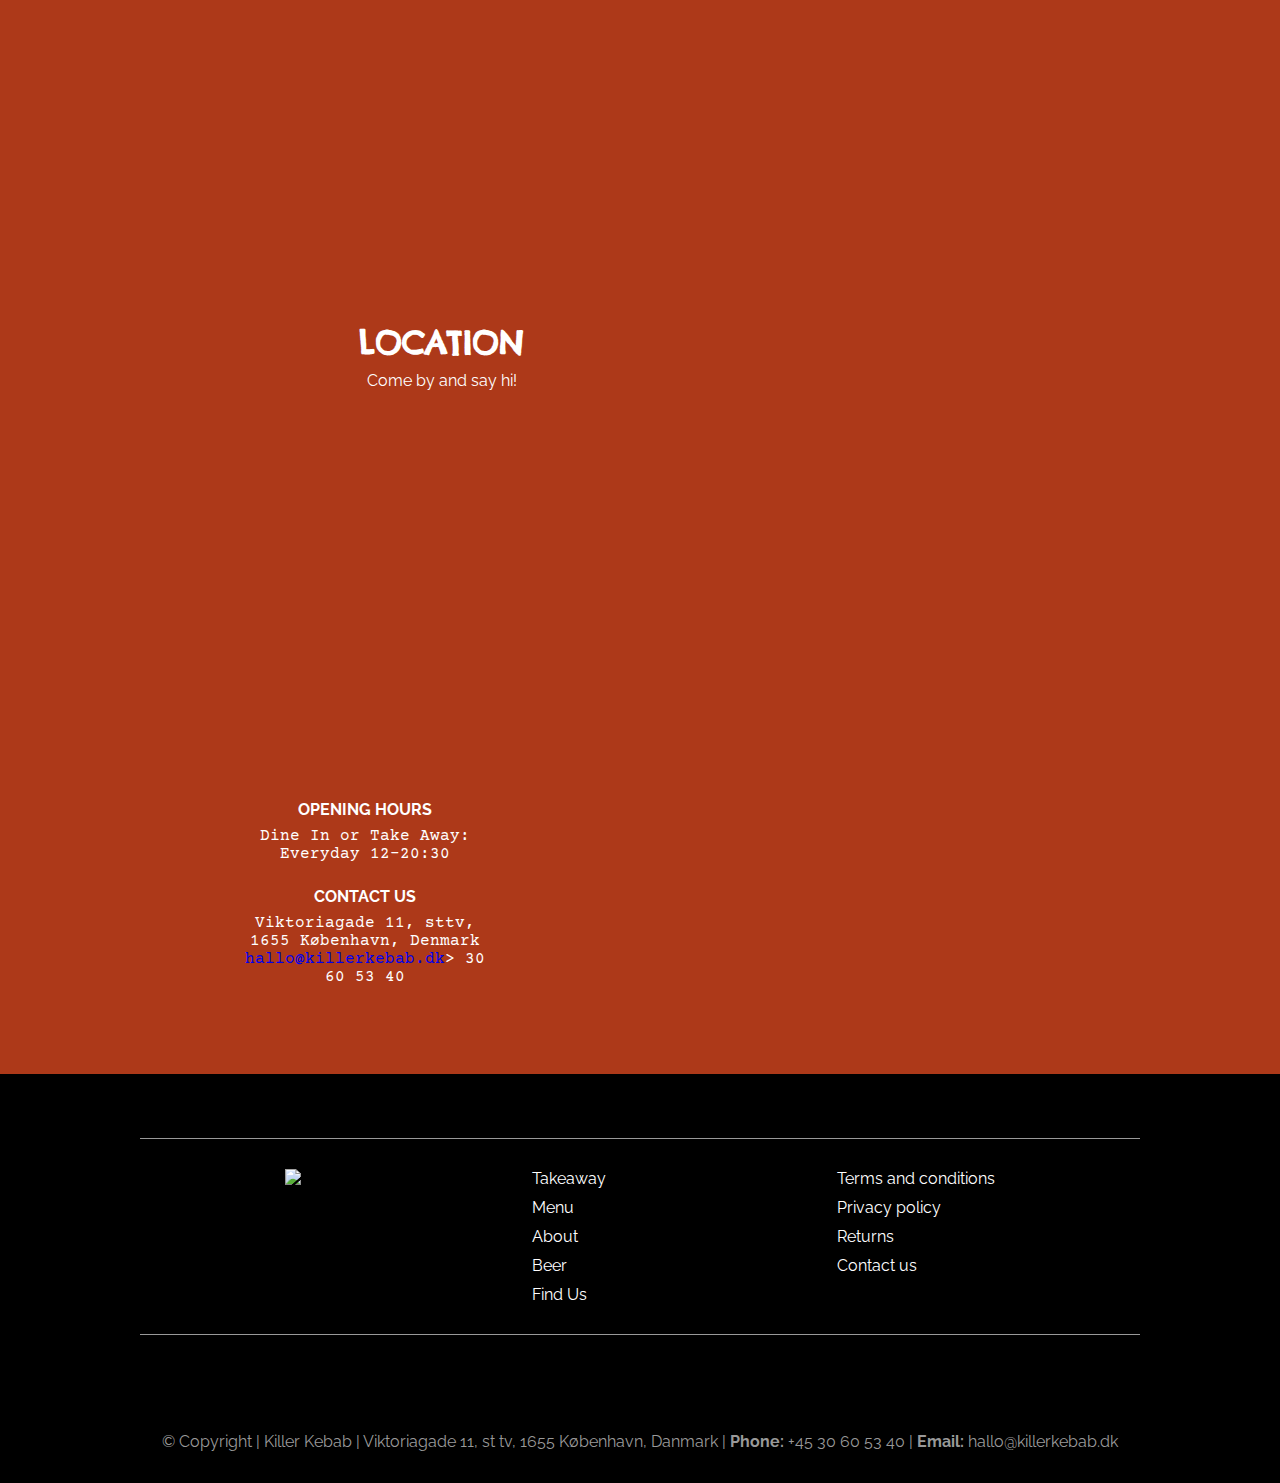
==== commit 16b74338: "takeaway class" ====
--- a/index.html
+++ b/index.html
@@ -3,6 +3,7 @@
   <head>
     <meta charset="UTF-8" />
     <meta name="description" content="Enjoy homemade, delicious & healthy takeaway inspired by the Middle East. Fresh sourdough. Crunchy vegetarian falafels. Tasty quality lamb. ">
+    <meta name="keywords" content="kebab, falafel, homemade, sourdough, copenhagen">
     <meta http-equiv="X-UA-Compatible" content="IE=edge" />
     <meta name="viewport" content="width=device-width, initial-scale=1.0" />
     <link rel="stylesheet" href="css/style.css" />
@@ -11,13 +12,13 @@
     <title>Killer Kebab | Copenhagen's #1 Unique Kebab & Falafel. Try it out!</title>
   </head>
   <body>
-    <div class="loader">
+    <!-- <div class="loader">
       <object
       data="assets/neon_redBG_whiteST-v3.svg"
       width="90%"
       type="image/svg+xml"
     ></object>
-    </div>
+    </div> -->
 
     <header class="header">
       <nav class="navbar">
@@ -30,7 +31,7 @@
         </div>
         <ul class="nav-menu">
           <li class="nav-item">
-            <a href="products.html" class="nav-link">Takeaway</a>
+            <a class="nav-link takeaway">Takeaway</a>
           </li>
           <li class="nav-item">
             <a href="#menu" class="nav-link">Menu</a>
@@ -61,7 +62,7 @@
           </video>
           
           <div class="options">
-            <button>Takeaway</button>
+            <button class="takeaway">Takeaway</button>
             <a href="#menu"><button>Explore menu</button></a>
 
           </div>
@@ -274,9 +275,12 @@
             </div>
         </div>
         </div>
-        <a href="#"><button>Order now</button></a>
+        <a><button class="takeaway">Order now</button></a>
         <div id="find"></div>
       </section>
+
+
+
       <section class="findUs">
         <h1 id="spotify">Find us</h1>
         <div class="findUsWrapper">
@@ -284,17 +288,25 @@
             <h2>#killervibes</h2>
             <p>Follow us @killerkebab.dk, tag us and share the good vibes!</p>
             <div class="igGallery">
+          <a class="igGalleryLink" href="https://www.instagram.com/p/CPqTb_TnWSr/"> 
             <img srcset="assets/lia.webp" src="assets/lia.jpg" alt="kids food" loading="lazy" />
+          </a> 
+          <a class="igGalleryLink" href=" https://www.instagram.com/p/CPqC4LVnATB/">
             <img srcset="assets/fries_menu.webp" src="assets/fries_menu.png" alt="social media" loading="lazy"/>
+          </a>
+          <a class="igGalleryLink" href=" https://www.instagram.com/p/CPqRkgQH-GR/"> 
             <img srcset="assets/ulv_behind_bar.webp" src="assets/ulv_behind_bar.png" alt="share" loading="lazy"/>
+          </a> 
+          <a class="igGalleryLink" href="https://www.instagram.com/p/CPqSsuQHZQz/">
             <img srcset="assets/sauces_500-2.webp" src="assets/sauce_chili500-2.jpg" alt="tag like kebab" loading="lazy"/>
+          </a> 
         </div>
         </article>
         <article class="tunes">
             <h2>our tunes</h2>
             <p>Because we're all about that #rocknroll</p>
             <div>
-              <iframe src="https://open.spotify.com/embed/playlist/5jBRvsqaTBNNHNF0IU9jjT" width="300" height="380" frameborder="0" allowtransparency="true" allow="encrypted-media"></iframe>
+              <iframe class="fiesta" src="https://open.spotify.com/embed/playlist/5jBRvsqaTBNNHNF0IU9jjT" width="300" height="500" frameborder="0" allowtransparency="true" allow="encrypted-media"></iframe>
             </div>
         </article>
 
--- a/css/homepage.css
+++ b/css/homepage.css
@@ -11,12 +11,14 @@
   cursor: pointer;
 }
 
-img {
+img,
+video {
   object-fit: cover;
 }
 
 video {
   width: 100%;
+  /* height: 40vh; */
   opacity: 95%;
 }
 
@@ -66,7 +68,8 @@
   height: auto;
   position: relative;
 }
-.hero img {
+.hero img,
+.hero video {
   width: 100%;
   height: calc(100vh - 8em);
   object-fit: cover;
@@ -210,6 +213,11 @@
   align-items: center;
   padding: 0 10em;
   margin: 3em 0;
+}
+
+.different h1 {
+  margin-top: 100px;
+  margin-bottom: 50px;
 }
 
 .articlesWrapper {
@@ -347,6 +355,8 @@
 .findUsWrapper {
   display: flex;
   flex-wrap: wrap;
+  /* background-color: blue; */
+  align-items: flex-start;
 }
 
 .findUsWrapper article {
@@ -366,6 +376,10 @@
   max-width: 70%;
 }
 
+/* .fiesta {
+  opacity: 0.6;
+} */
+
 .hashtag,
 .tunes,
 .location,
@@ -373,7 +387,9 @@
   display: flex;
   flex-direction: column;
   align-items: center;
-  width: 100%;
+  justify-content: center;
+  width: 45%;
+  /* background-color: coral; */
 }
 
 .location-hours {
@@ -403,12 +419,26 @@
 }
 .igGallery {
   display: flex;
-  width: 100%;
-  justify-content: space-around;
+  flex-wrap: wrap;
+  width: 100%;
+  align-items: center;
+  justify-content: center;
+  gap: 10px;
+}
+
+.igGalleryLink {
+  display: flex;
+  width: 45%;
+  max-width: 300px;
+  justify-content: center;
+  align-items: center;
+  /* margin-bottom: 1rem; */
+  /* background-color: crimson; */
 }
 
 .igGallery img {
-  width: 20%;
+  width: 100%;
+
   /* margin-left: 0.5em; */
 }
 
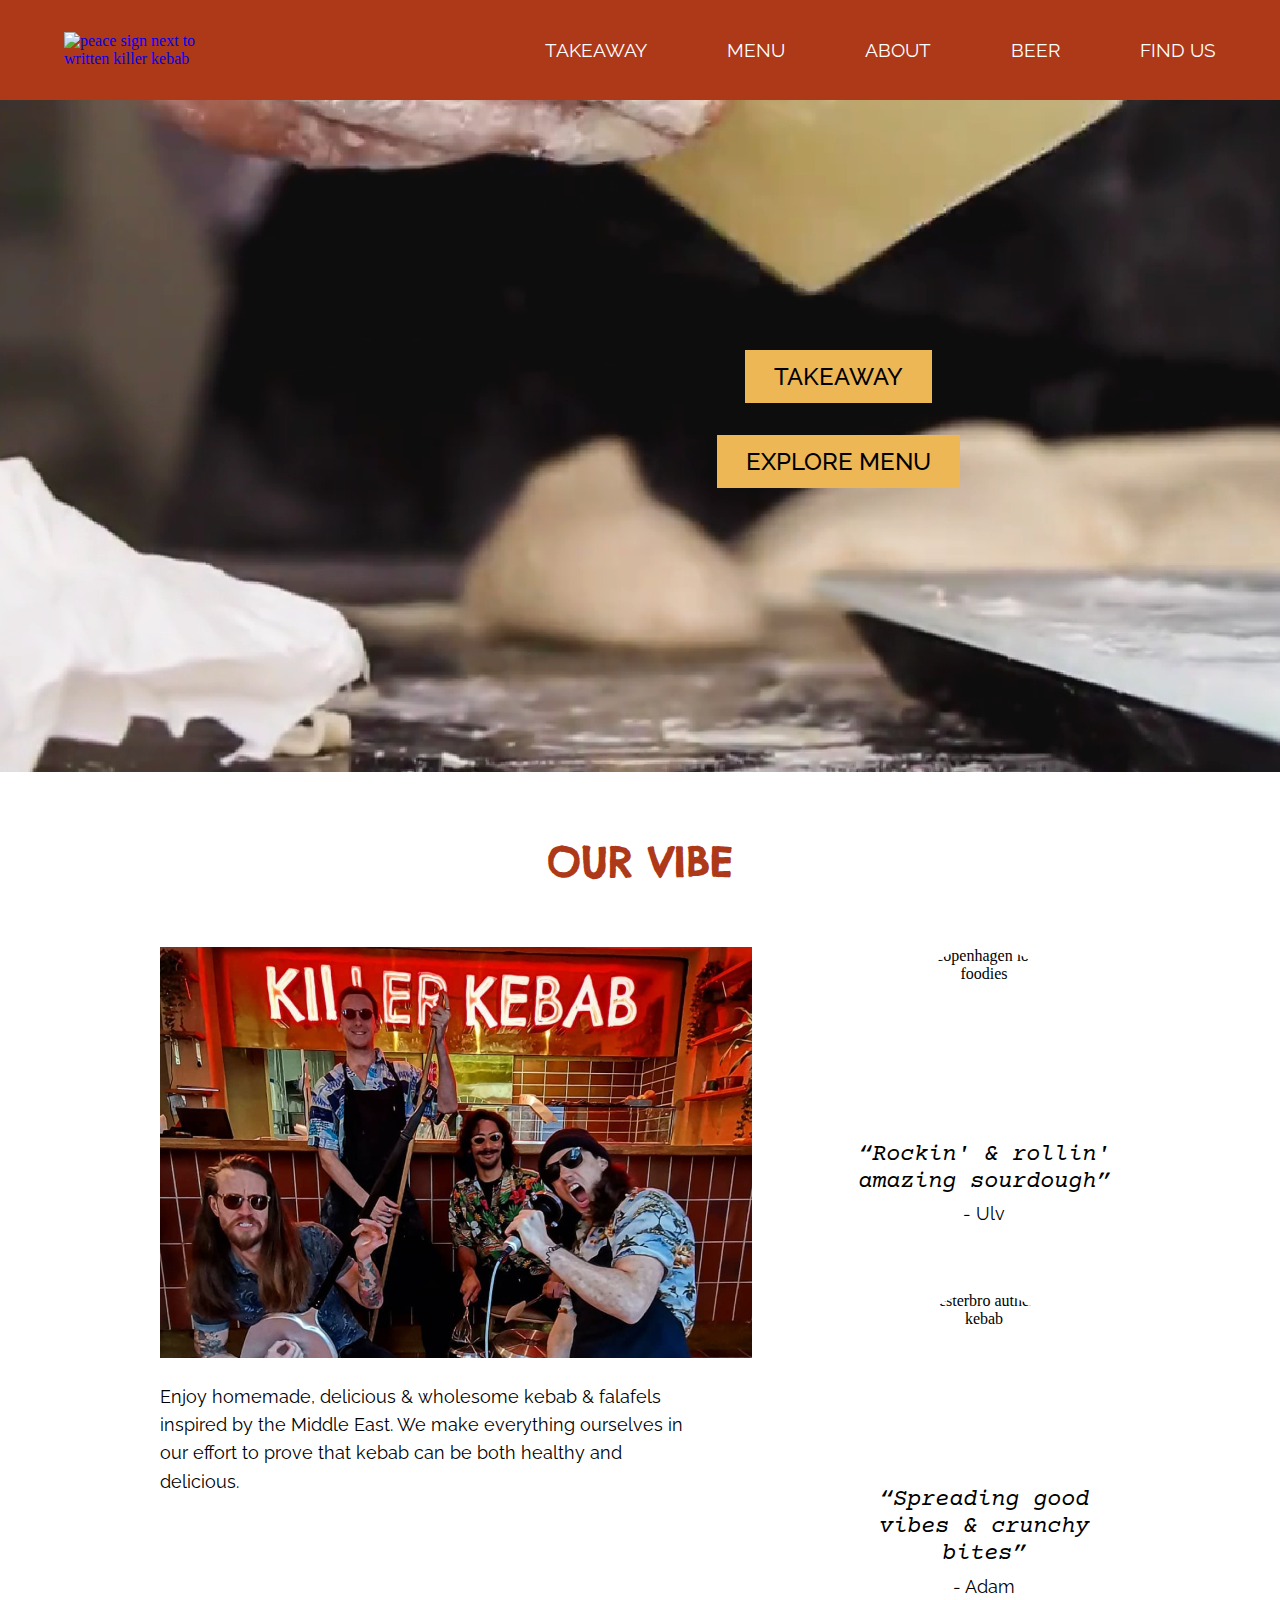
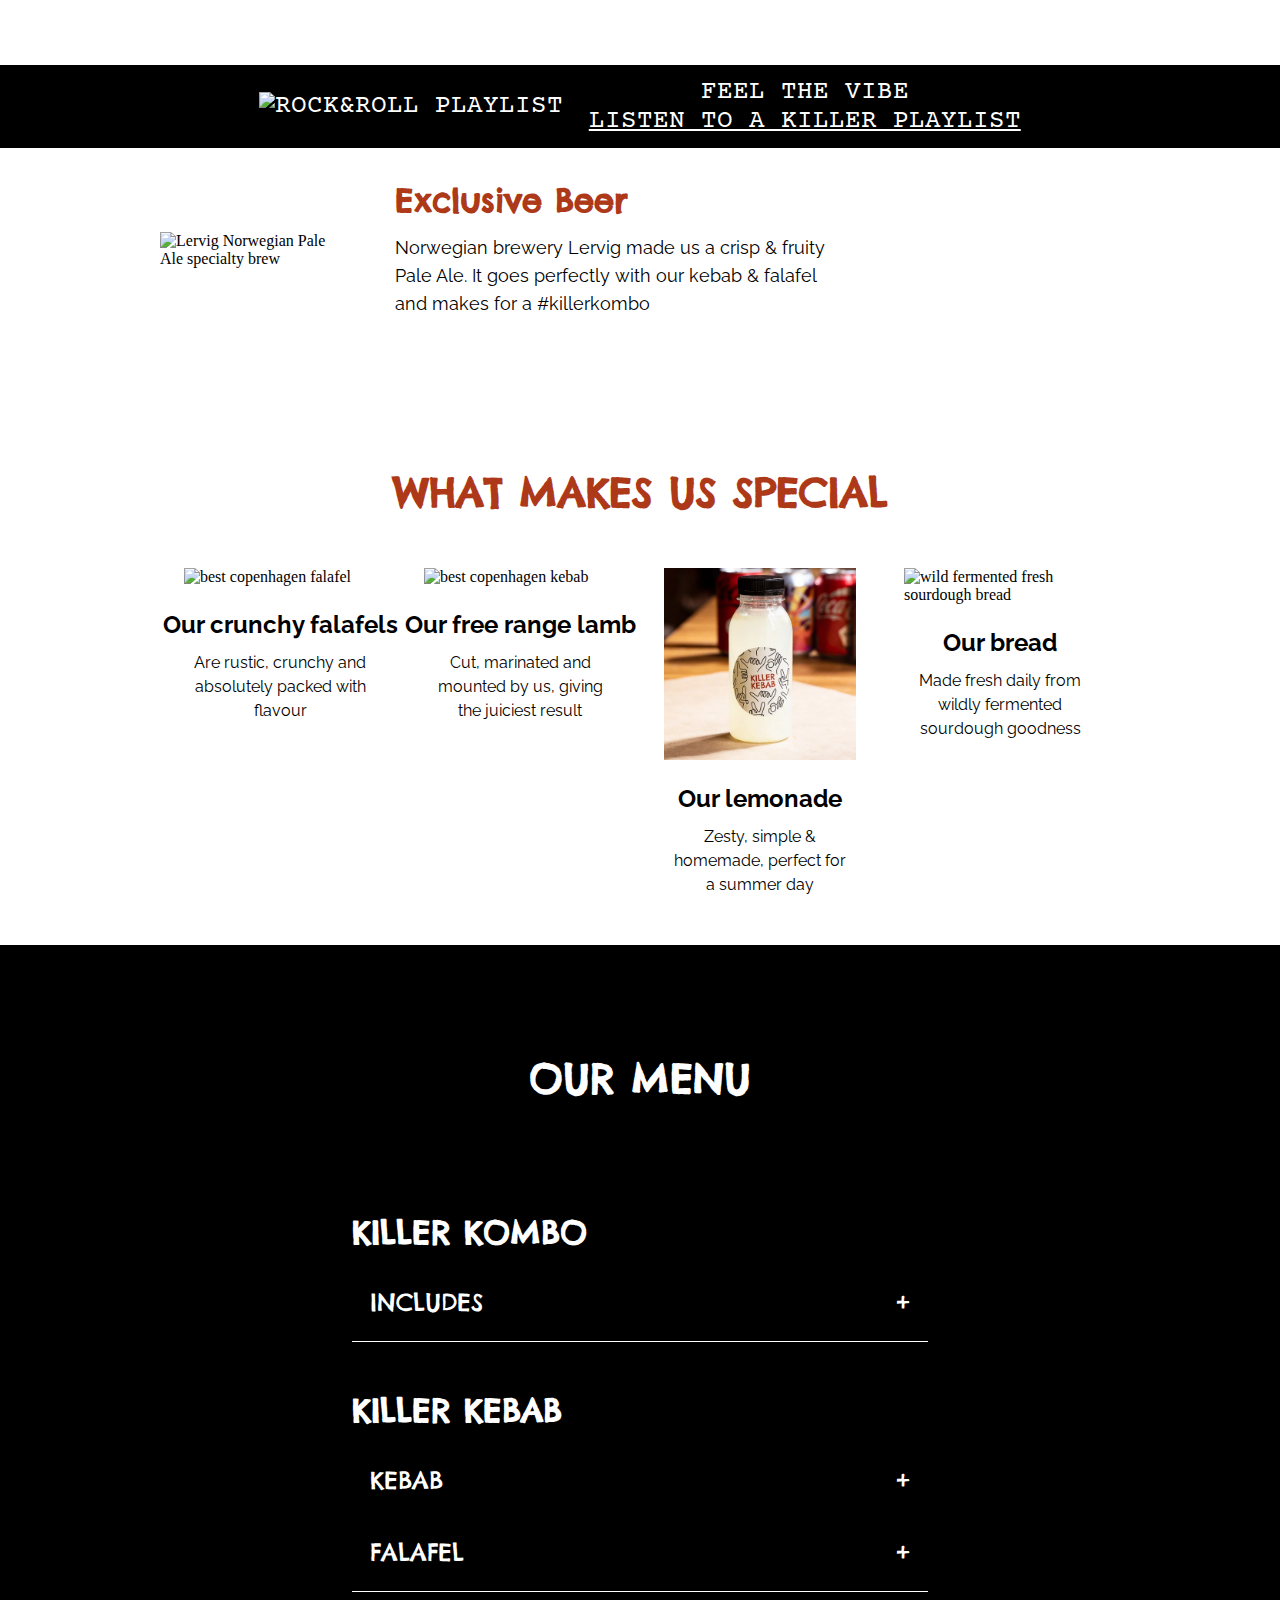
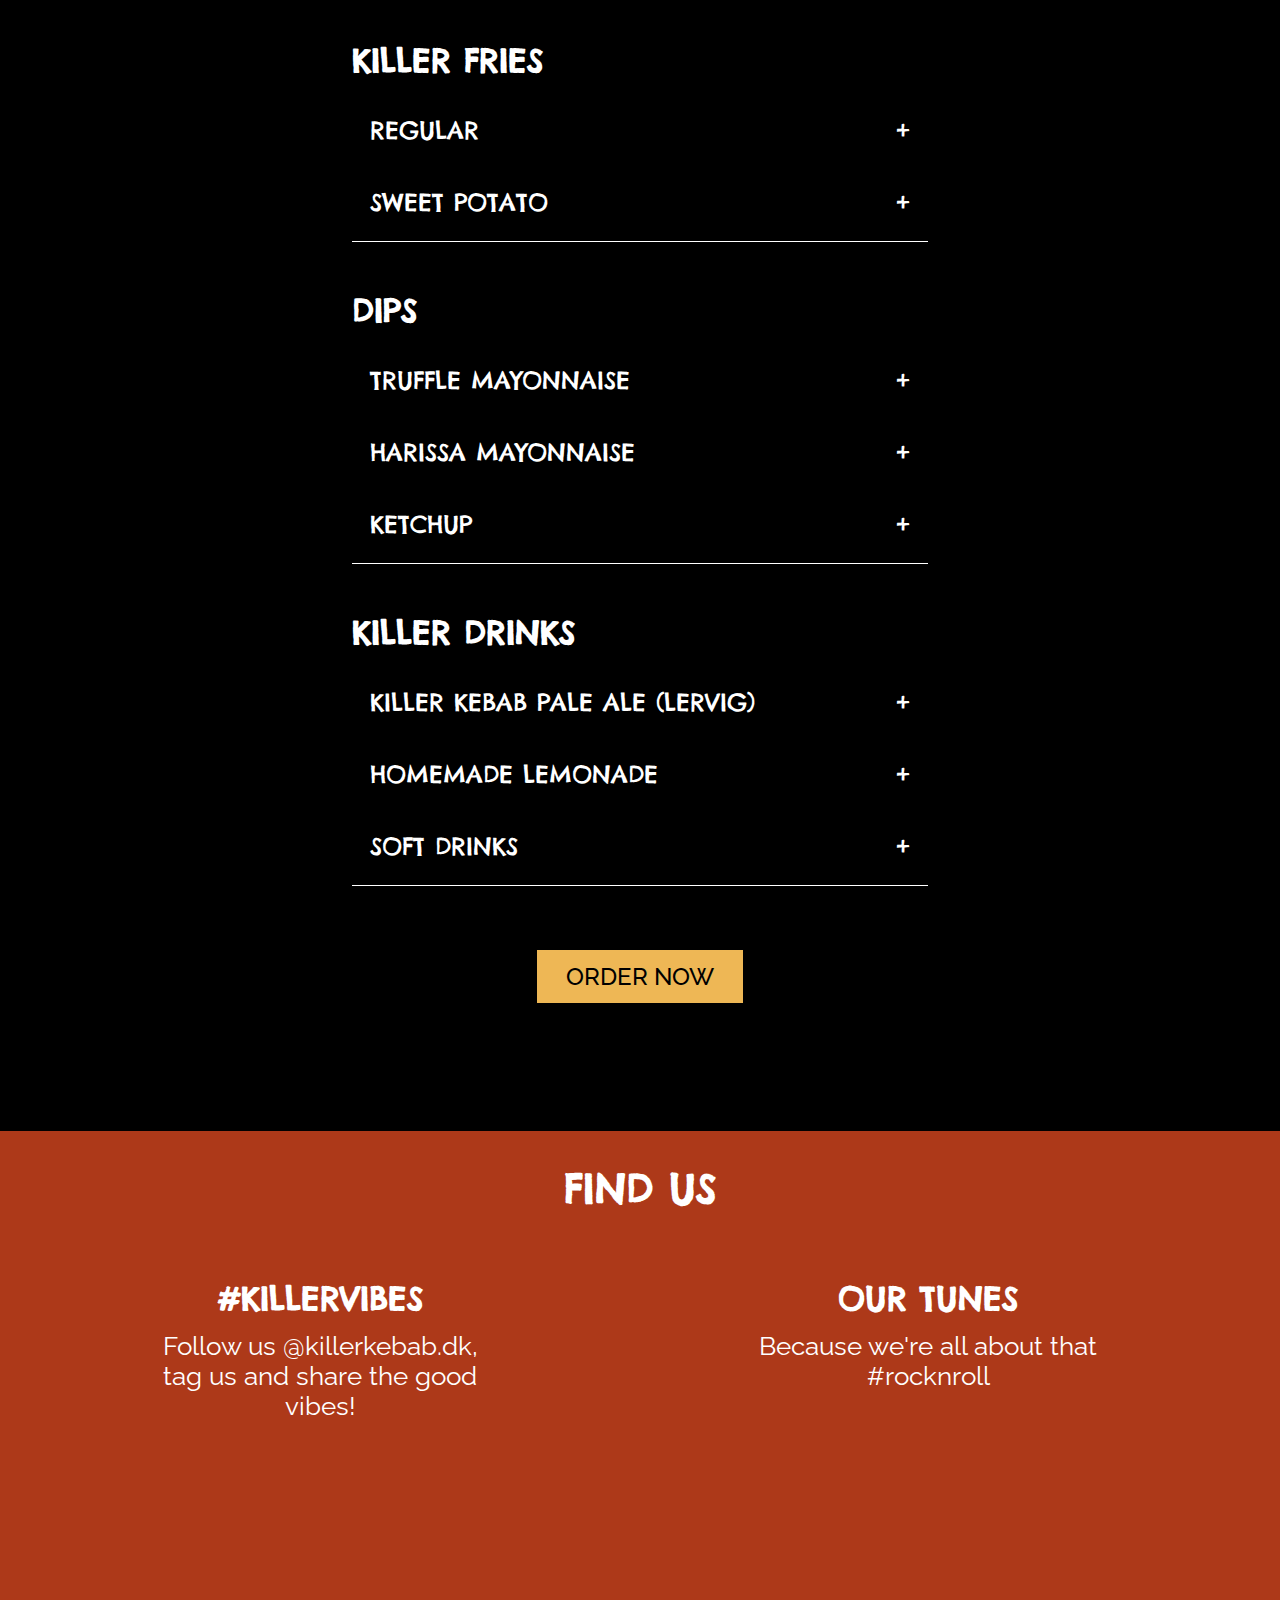
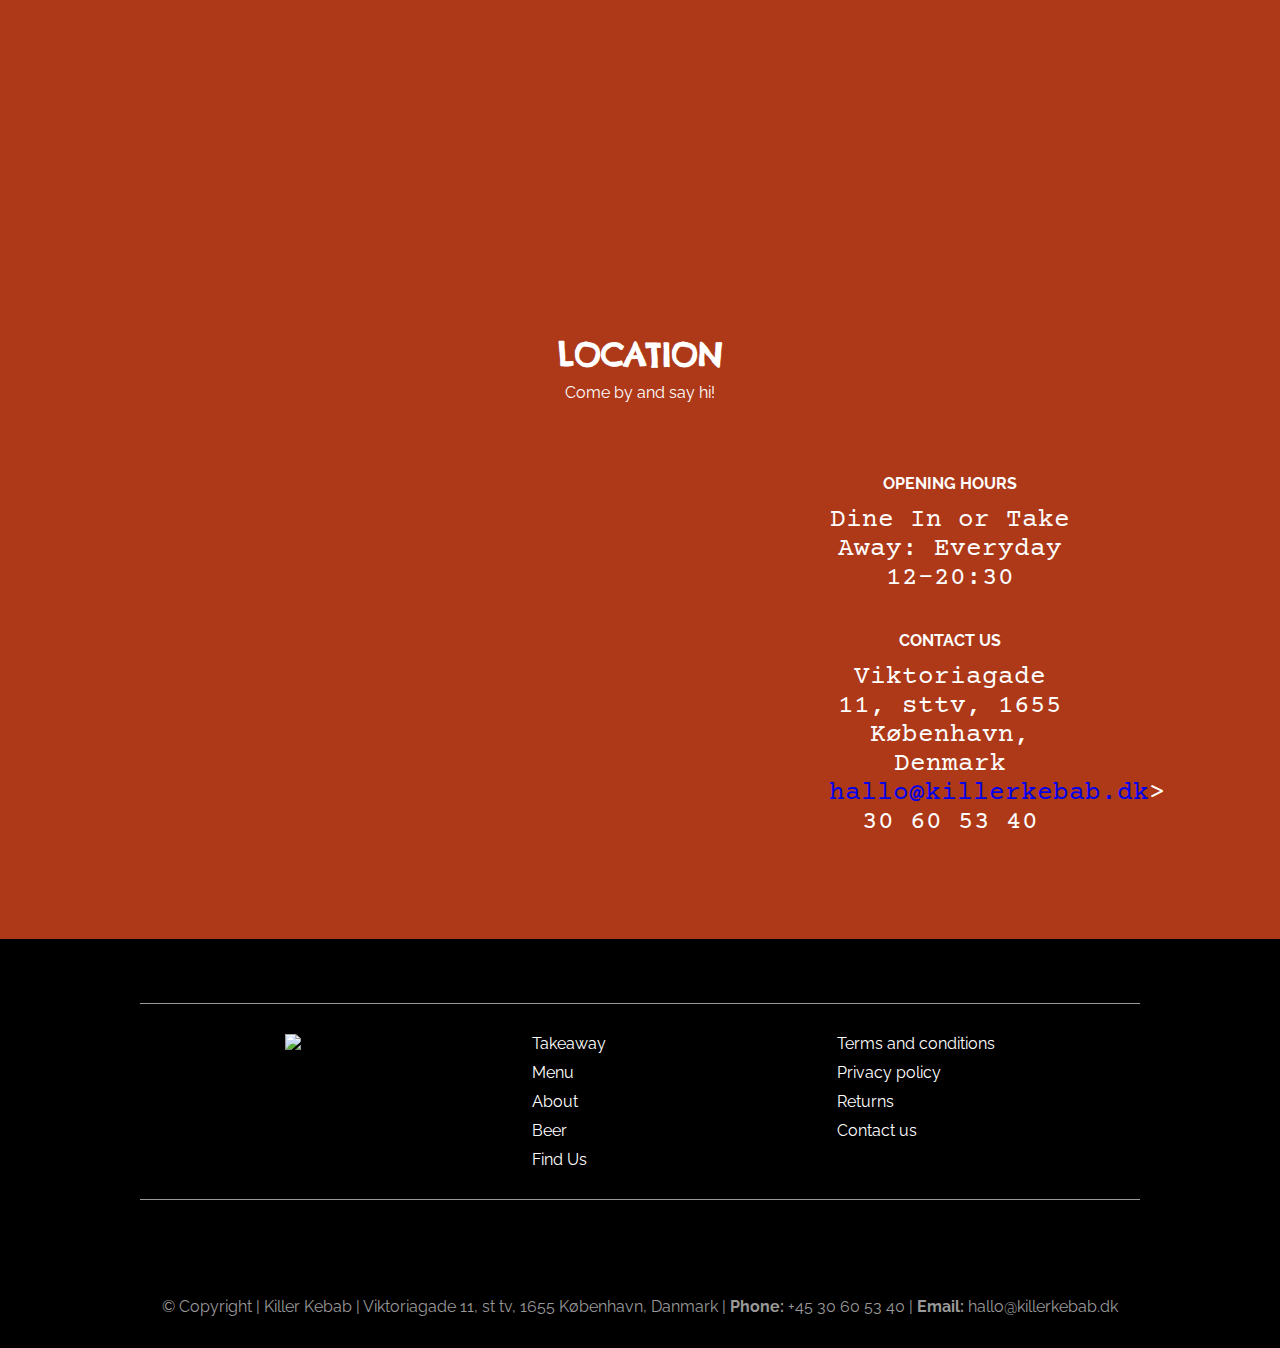
==== commit ebda3d43: "Merge branch 'adjust-some-css-mich'" ====
--- a/index.html
+++ b/index.html
@@ -311,10 +311,11 @@
         </article>
 
     <div class="location-hours">
-        <article class="location">
             <h2>location</h2>
             <p>Come by and say hi!</p>
-            
+            <div class="location-hoursWrapper">
+        <article class="location">
+                  
             <div class="mapWrapper">
             <iframe class="mapKK" src="https://www.google.com/maps/embed?pb=!1m18!1m12!1m3!1d2250.0063873524446!2d12.556169051423309!3d55.67148908043619!2m3!1f0!2f0!3f0!3m2!1i1024!2i768!4f13.1!3m3!1m2!1s0x465253effec765e5%3A0x2c17fbc084d78723!2sKiller%20Kebab!5e0!3m2!1sen!2sdk!4v1622540690293!5m2!1sen!2sdk" width="100%" height="50%" style="border:0;" allowfullscreen="" loading="lazy"></iframe>
             </div>
@@ -327,6 +328,7 @@
                 <a href="mailto:hallo@killerkebab.dk">hallo@killerkebab.dk</a>>
                 30 60 53 40</p>
         </article>
+      </div>
       </div>  
     </div>
       </section>
--- a/css/homepage.css
+++ b/css/homepage.css
@@ -396,10 +396,16 @@
   width: 80%;
   display: flex;
   align-items: center;
-  flex-wrap: wrap;
+  justify-content: center;
+  flex-direction: column;
   margin-left: auto;
   margin-right: auto;
   margin-bottom: 4rem;
+}
+
+.location-hoursWrapper {
+  display: flex;
+  /* background-color: brown; */
 }
 
 .hours {
@@ -416,6 +422,7 @@
 .hours p {
   width: 60%;
   text-align: center;
+  font-size: 1.6rem;
 }
 .igGallery {
   display: flex;
@@ -423,7 +430,6 @@
   width: 100%;
   align-items: center;
   justify-content: center;
-  gap: 10px;
 }
 
 .igGalleryLink {
@@ -432,6 +438,7 @@
   max-width: 300px;
   justify-content: center;
   align-items: center;
+  padding: 5px;
   /* margin-bottom: 1rem; */
   /* background-color: crimson; */
 }
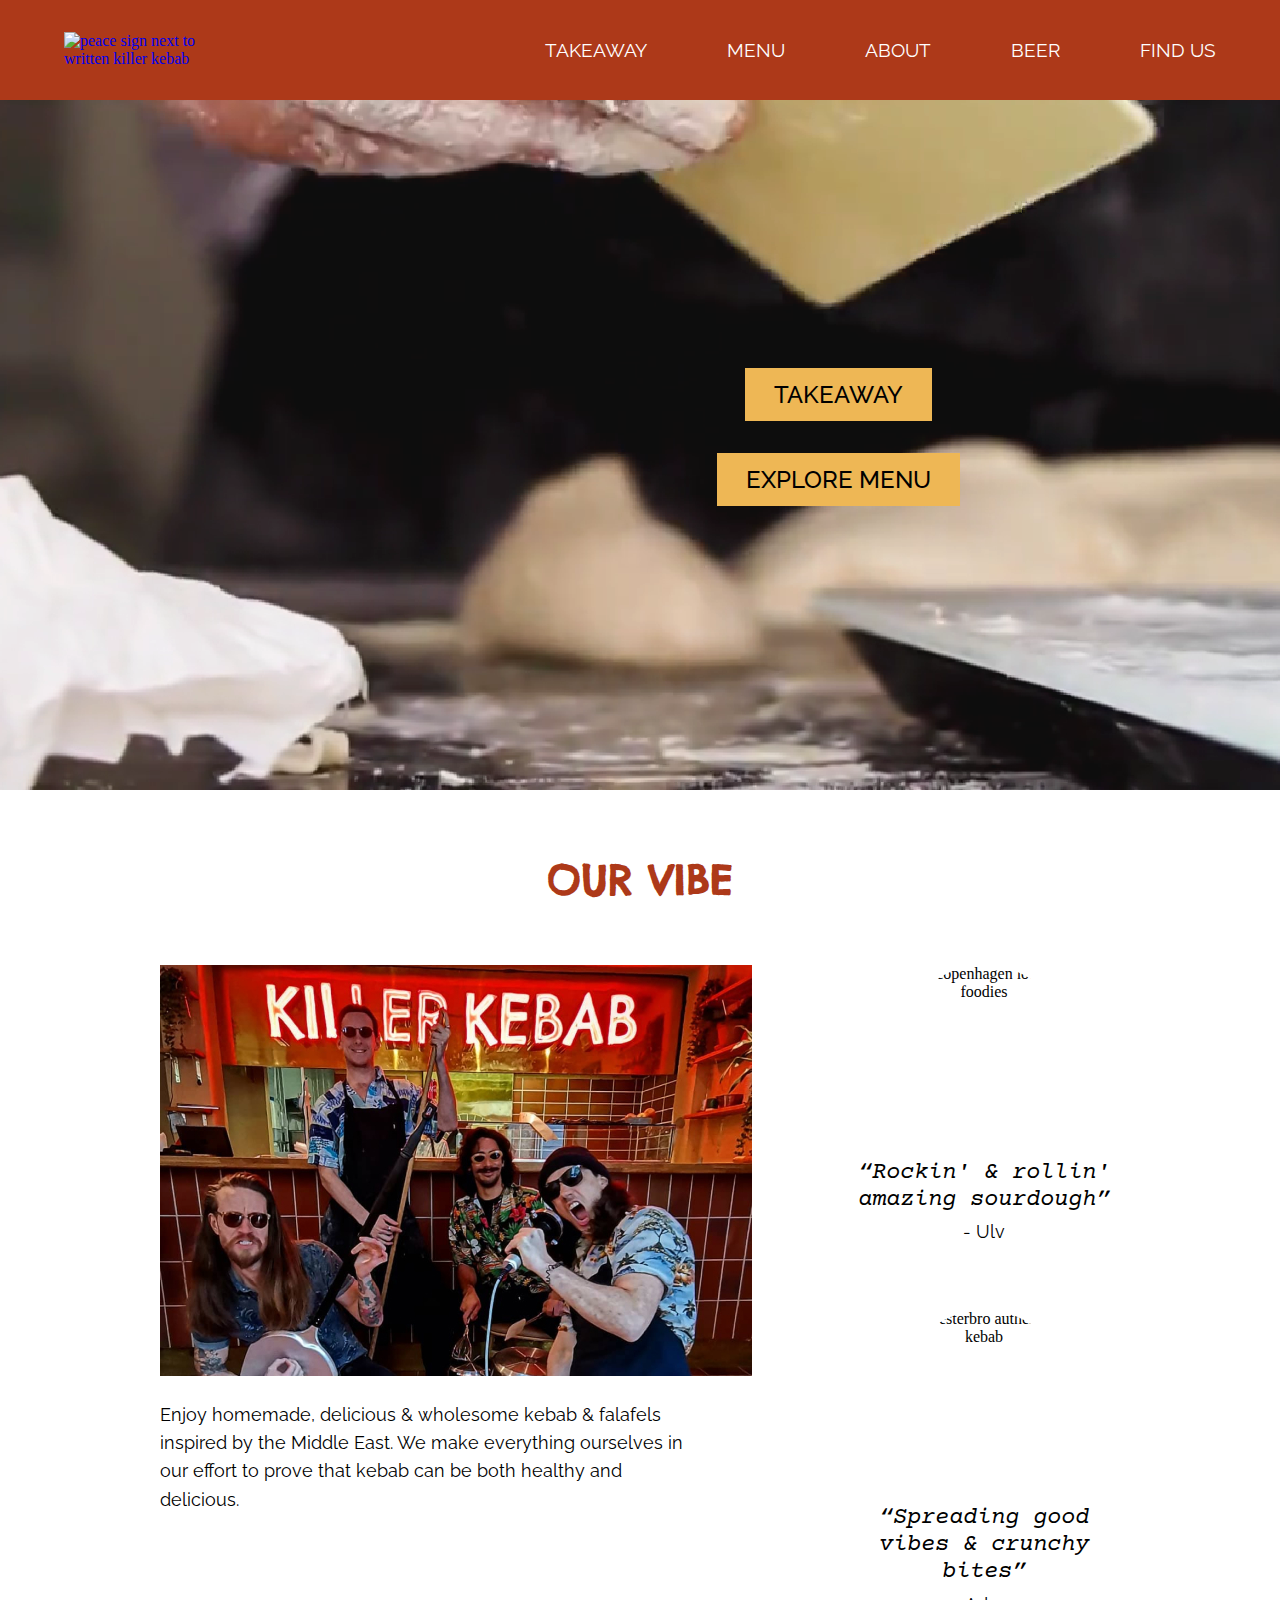
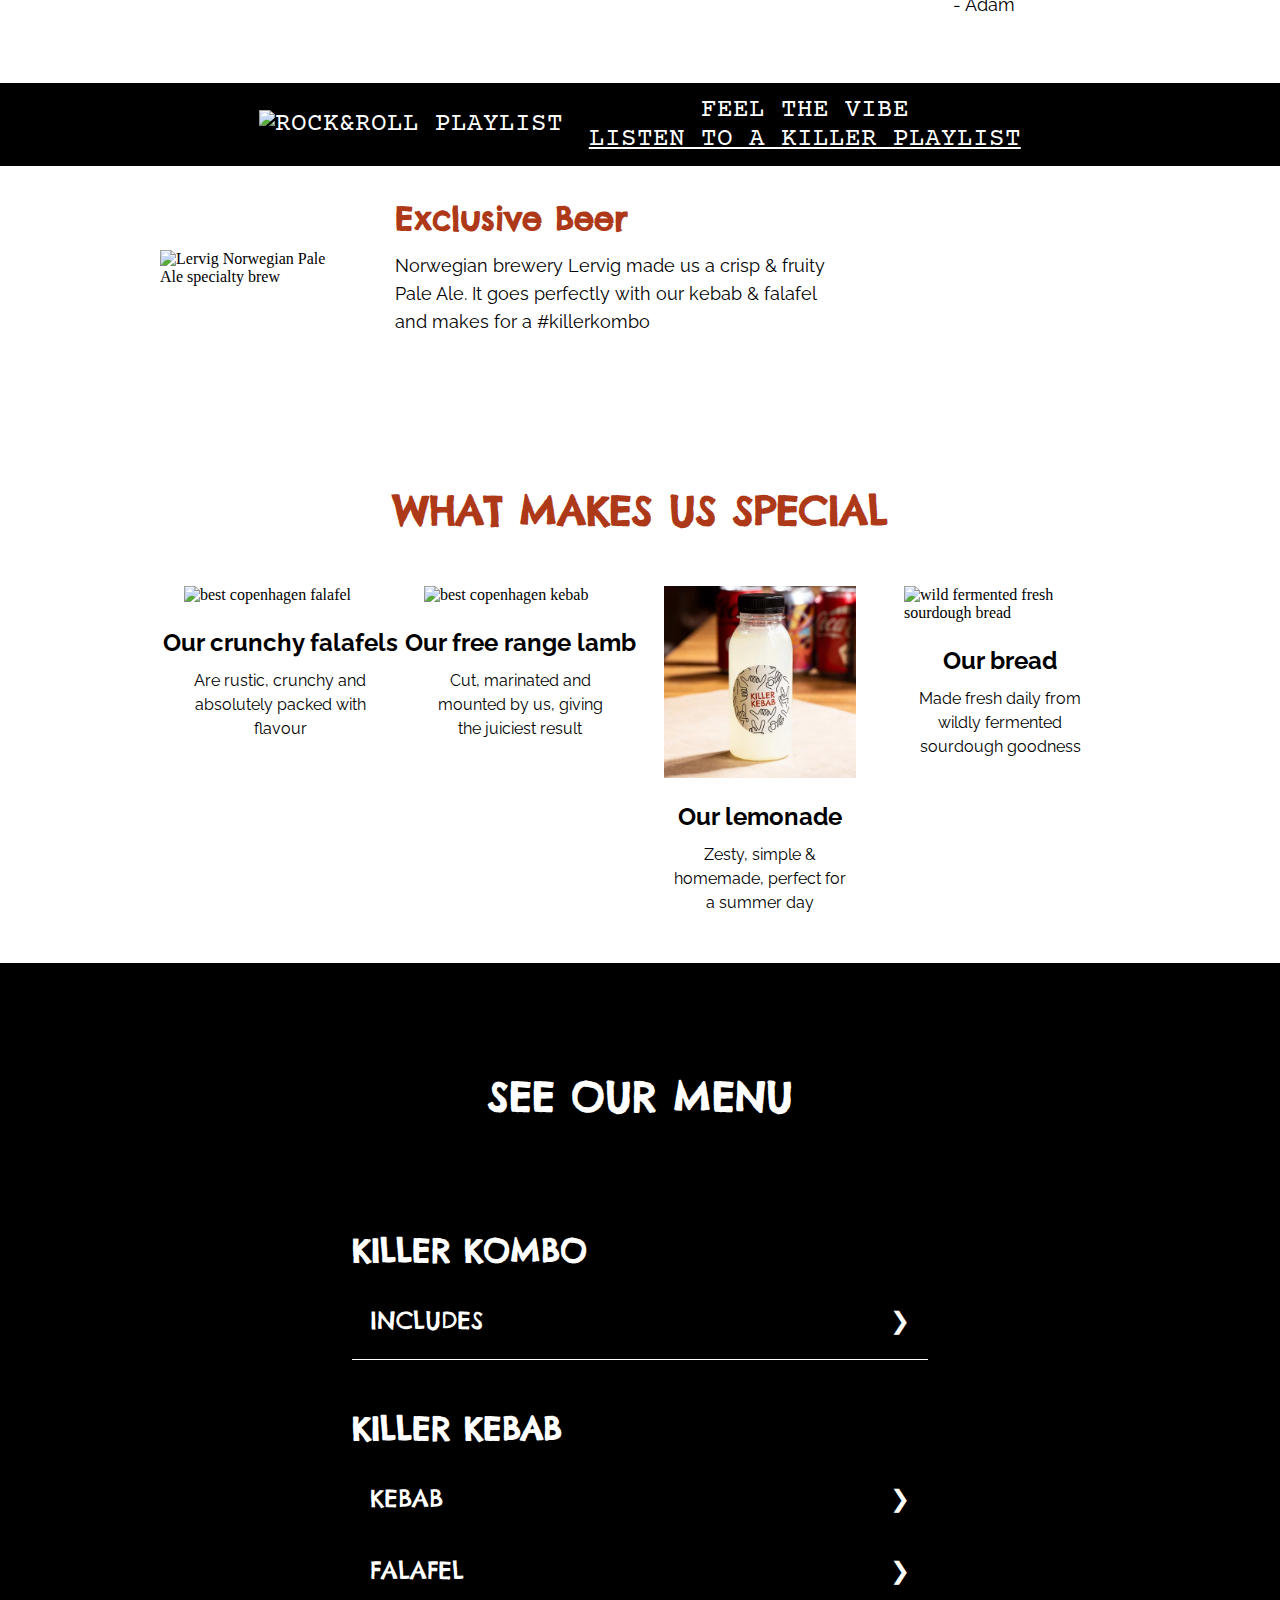
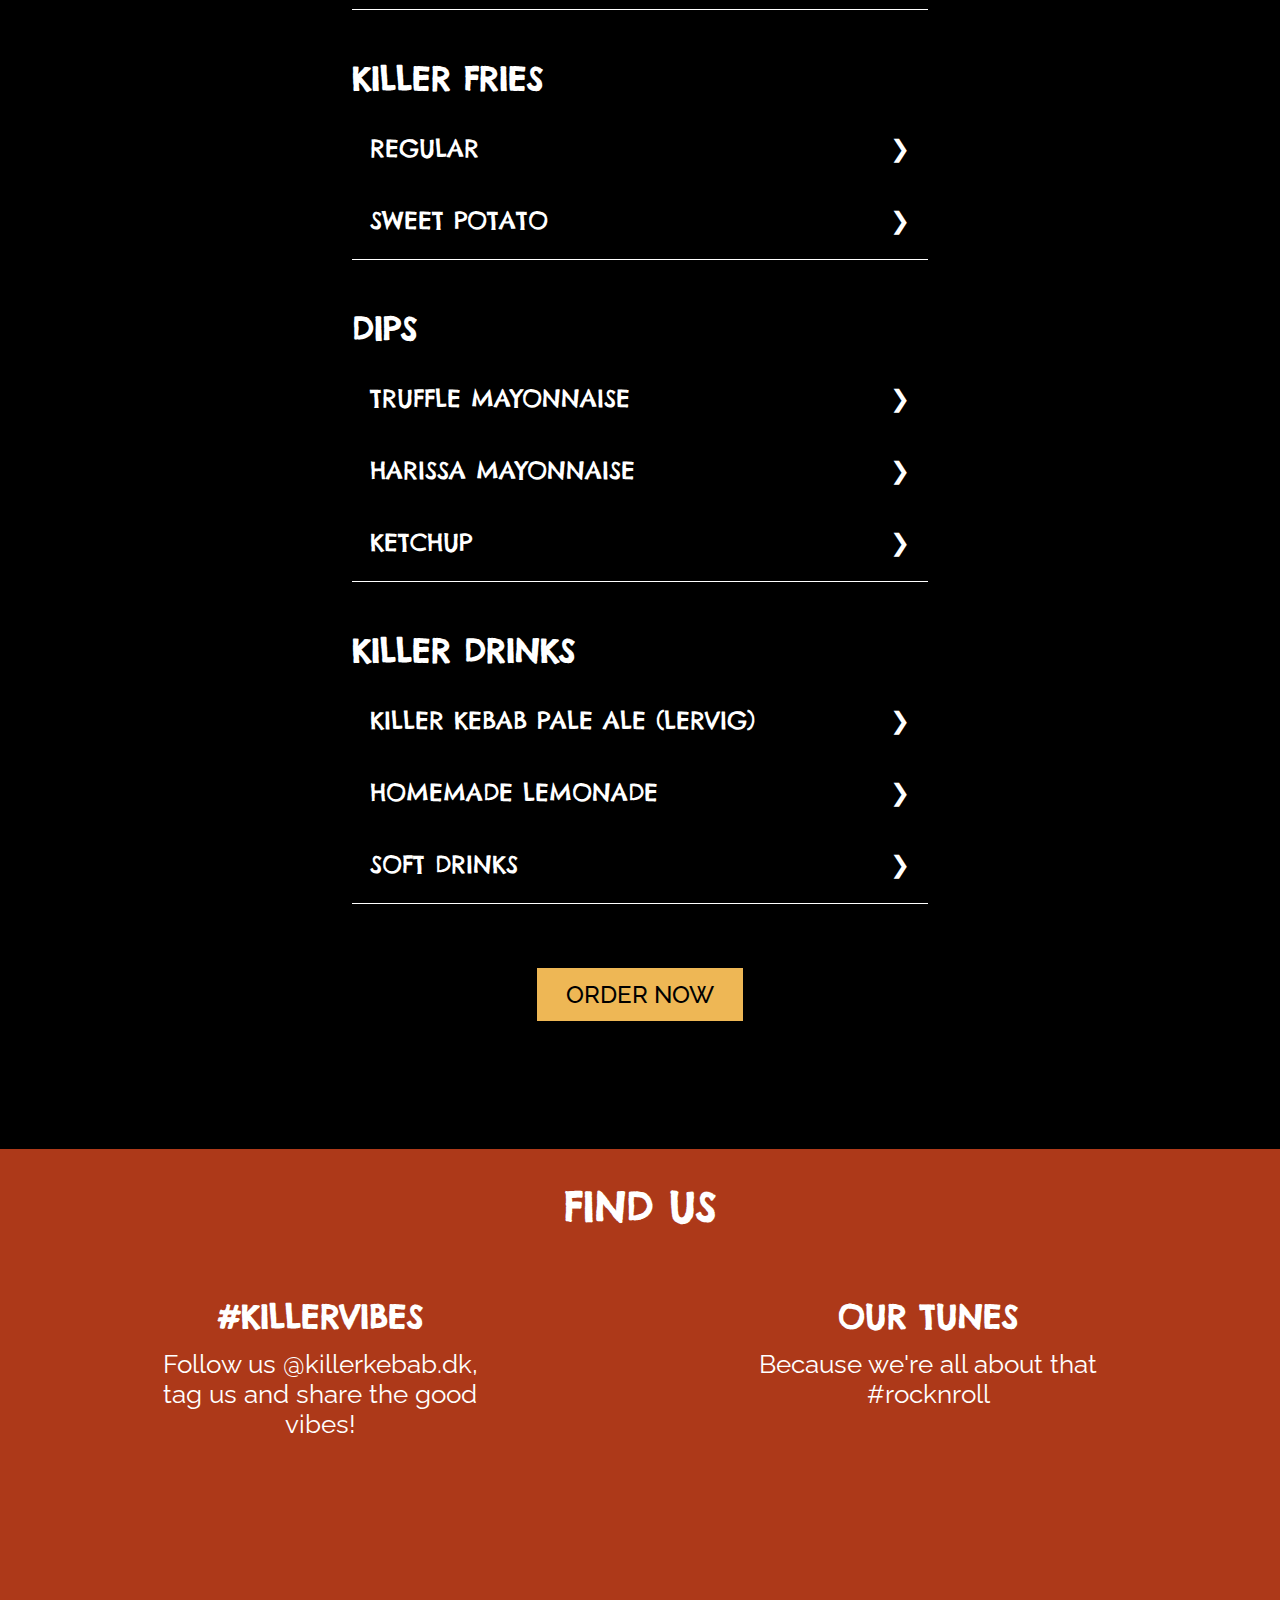
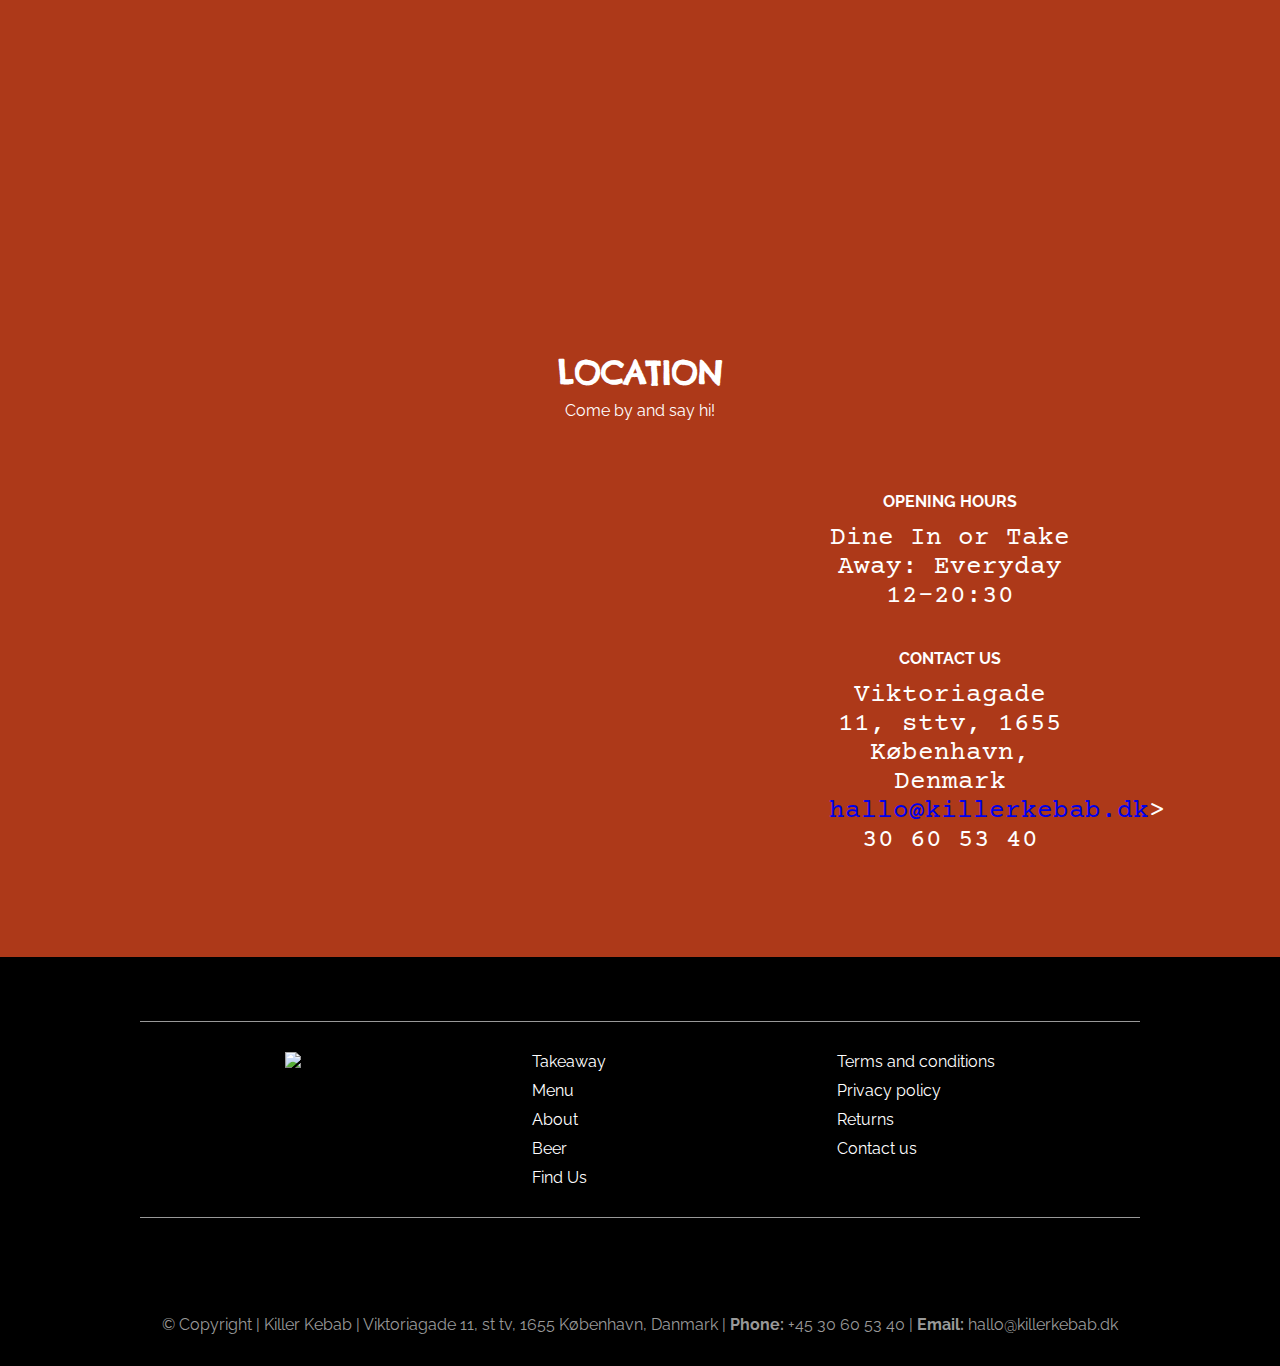
==== commit 6785cee2: "gif" ====
--- a/index.html
+++ b/index.html
@@ -53,11 +53,12 @@
         </div>
       </nav>
     </header>
+    <div class="main-footerWrapper">
     <main>
       <section class="hero">
         <div class="heroWrapper">
-          <!-- <img src="assets/menu.jpeg" alt="delicious Copenhagen falafels & kebab" /> -->
-          <video autoplay="autoplay" loop="true" muted>
+          <img class="heroBG" src="assets/phoneCover.jpeg" alt="delicious Copenhagen falafels & kebab" />
+          <video class="heroBG" autoplay="autoplay" loop="true" muted>
             <source src="assets/KillerKebab_web_video_cropped-and-compressed.mp4" type="video/mp4">
           </video>
           
@@ -70,6 +71,7 @@
         </div>
         <div id="about"></div>
       </section>
+      
       <section class="vibe">
         <h1>Our Vibe</h1>
         <div class="vibeWrapper">
@@ -146,10 +148,10 @@
       </section>
 
       <section class="menu">
-          <h1>Our menu</h1>
+          <h1>see our menu</h1>
           <div class="categoryWrapper">
           <h2>killer kombo</h2>
-          <button type="button" class="collapsible">Includes <span>&#43</span></button>
+          <button type="button" class="collapsible">Includes <span>&#10095;</span></button>
           <div class="content">
               <div class="product">
                   <img srcset="assets/comboa_500-2.webp" src="assets/lunch_combo_falafel_500-2.jpg" alt="lunch deal offer combo menu" loading="lazy"/>
@@ -163,7 +165,7 @@
         </div>
         <div class="categoryWrapper">
         <h2>killer kebab</h2>
-        <button type="button" class="collapsible">kebab <span>&#43</span></button>
+        <button type="button" class="collapsible">kebab <span>&#10095;</span></button>
         <div class="content">
             <div class="product">
                 <img srcset="assets/sandwitch_lamb_500.webp" src="assets/sandwich_lamb_500.jpg" alt="lunch offer kebab" loading="lazy"/>
@@ -174,7 +176,7 @@
             </div>
         </div>
 
-        <button type="button" class="collapsible">falafel <span>&#43</span></button>
+        <button type="button" class="collapsible">falafel <span>&#10095;</span></button>
         <div class="content">
             <div class="product">
               <img srcset="assets/sandwitch_falafel_500.webp" src="assets/sandwich_falafel_500.jpg" alt="lunch offer kebab" loading="lazy"/>
@@ -187,7 +189,7 @@
         </div>
         <div class="categoryWrapper">
         <h2>killer fries</h2>
-        <button type="button" class="collapsible">regular <span>&#43</span></button>
+        <button type="button" class="collapsible">regular <span>&#10095;</span></button>
         <div class="content">
             <div class="product">
                 <img srcset="assets/fries_menu.webp" src="assets/fries_menu.png" alt="homemade authentic original healthy dukkah" loading="lazy"/>
@@ -197,7 +199,7 @@
             </div>
             </div>
         </div>
-        <button type="button" class="collapsible">sweet potato <span>&#43</span></button>
+        <button type="button" class="collapsible">sweet potato <span>&#10095;</span></button>
         <div class="content">
             <div class="product">
               <img srcset="assets/fries_menu.webp" src="assets/fries_menu.png" alt="sunflower seed dukkah sweet potato" loading="lazy"/>
@@ -210,7 +212,7 @@
         </div>
         <div class="categoryWrapper">
         <h2>dips</h2>
-        <button type="button" class="collapsible">Truffle Mayonnaise <span>&#43</span></button>
+        <button type="button" class="collapsible">Truffle Mayonnaise <span>&#10095;</span></button>
         <div class="content">
             <div class="product">
                 <img srcset="assets/sauces_500-1.webp" src="assets/sauce_trufflemayo_500-1.jpg" alt="truffle mayonnaise unique ingredient" loading="lazy"/>
@@ -220,7 +222,7 @@
             </div>
             </div>
         </div>
-        <button type="button" class="collapsible">Harissa Mayonnaise <span>&#43</span></button>
+        <button type="button" class="collapsible">Harissa Mayonnaise <span>&#10095;</span></button>
         <div class="content">
             <div class="product">
                 <img srcset="assets/sauces_500-3.webp" src="assets/sauce_chili500-2.jpg" alt="hot spicy chili mayo" loading="lazy"/>
@@ -230,7 +232,7 @@
             </div>
             </div>
         </div>
-        <button type="button" class="collapsible">Ketchup <span>&#43</span></button>
+        <button type="button" class="collapsible">Ketchup <span>&#10095;</span></button>
         <div class="content">
             <div class="product">
                 <img srcset="assets/sauces_500-2.webp" src="assets/sauce_chili500-2.jpg" alt="original authentic ketchup" loading="lazy"/>
@@ -243,7 +245,7 @@
         </div>
         <div class="categoryWrapper">
         <h2>killer drinks</h2>
-        <button type="button" class="collapsible">Killer Kebab Pale Ale (Lervig) <span>&#43</span></button>
+        <button type="button" class="collapsible">Killer Kebab Pale Ale (Lervig) <span>&#10095;</span></button>
         <div class="content">
             <div class="product">
                 <img srcset="assets/Drinks_500-6.webp" src="assets/lervig_beer_500-6.jpg" alt="Killer Kebab Pale Ale Lervig" loading="lazy"/>
@@ -254,7 +256,7 @@
             </div>
         </div>
 
-        <button type="button" class="collapsible">Homemade lemonade <span>&#43</span></button>
+        <button type="button" class="collapsible">Homemade lemonade <span>&#10095;</span></button>
         <div class="content">
             <div class="product">
                 <img srcset="assets/Drinks_500-2.webp" src="assets/Drinks_500-2.jpg" alt="Homemade lemonade tasty fresh" loading="lazy"/>
@@ -264,7 +266,7 @@
             </div>
             </div>
         </div>
-        <button type="button" class="collapsible">Soft drinks <span>&#43</span></button>
+        <button type="button" class="collapsible">Soft drinks <span>&#10095;</span></button>
         <div class="content">
             <div class="product">
                 <img srcset="assets/Drinks_500-4.webp" src="assets/cola_500-4.jpg" alt="coca cola zero soft drink copenhagen" loading="lazy"/>
@@ -378,6 +380,7 @@
      <p>© Copyright | Killer Kebab | Viktoriagade 11, st tv, 1655 København, Danmark | <strong>Phone:</strong> +45 30 60 53 40 | <strong>Email:</strong> hallo@killerkebab.dk</p>
     </div>
    </footer>
+  </div>
     <script src="js/main.js"></script>
   </body>
 </html>
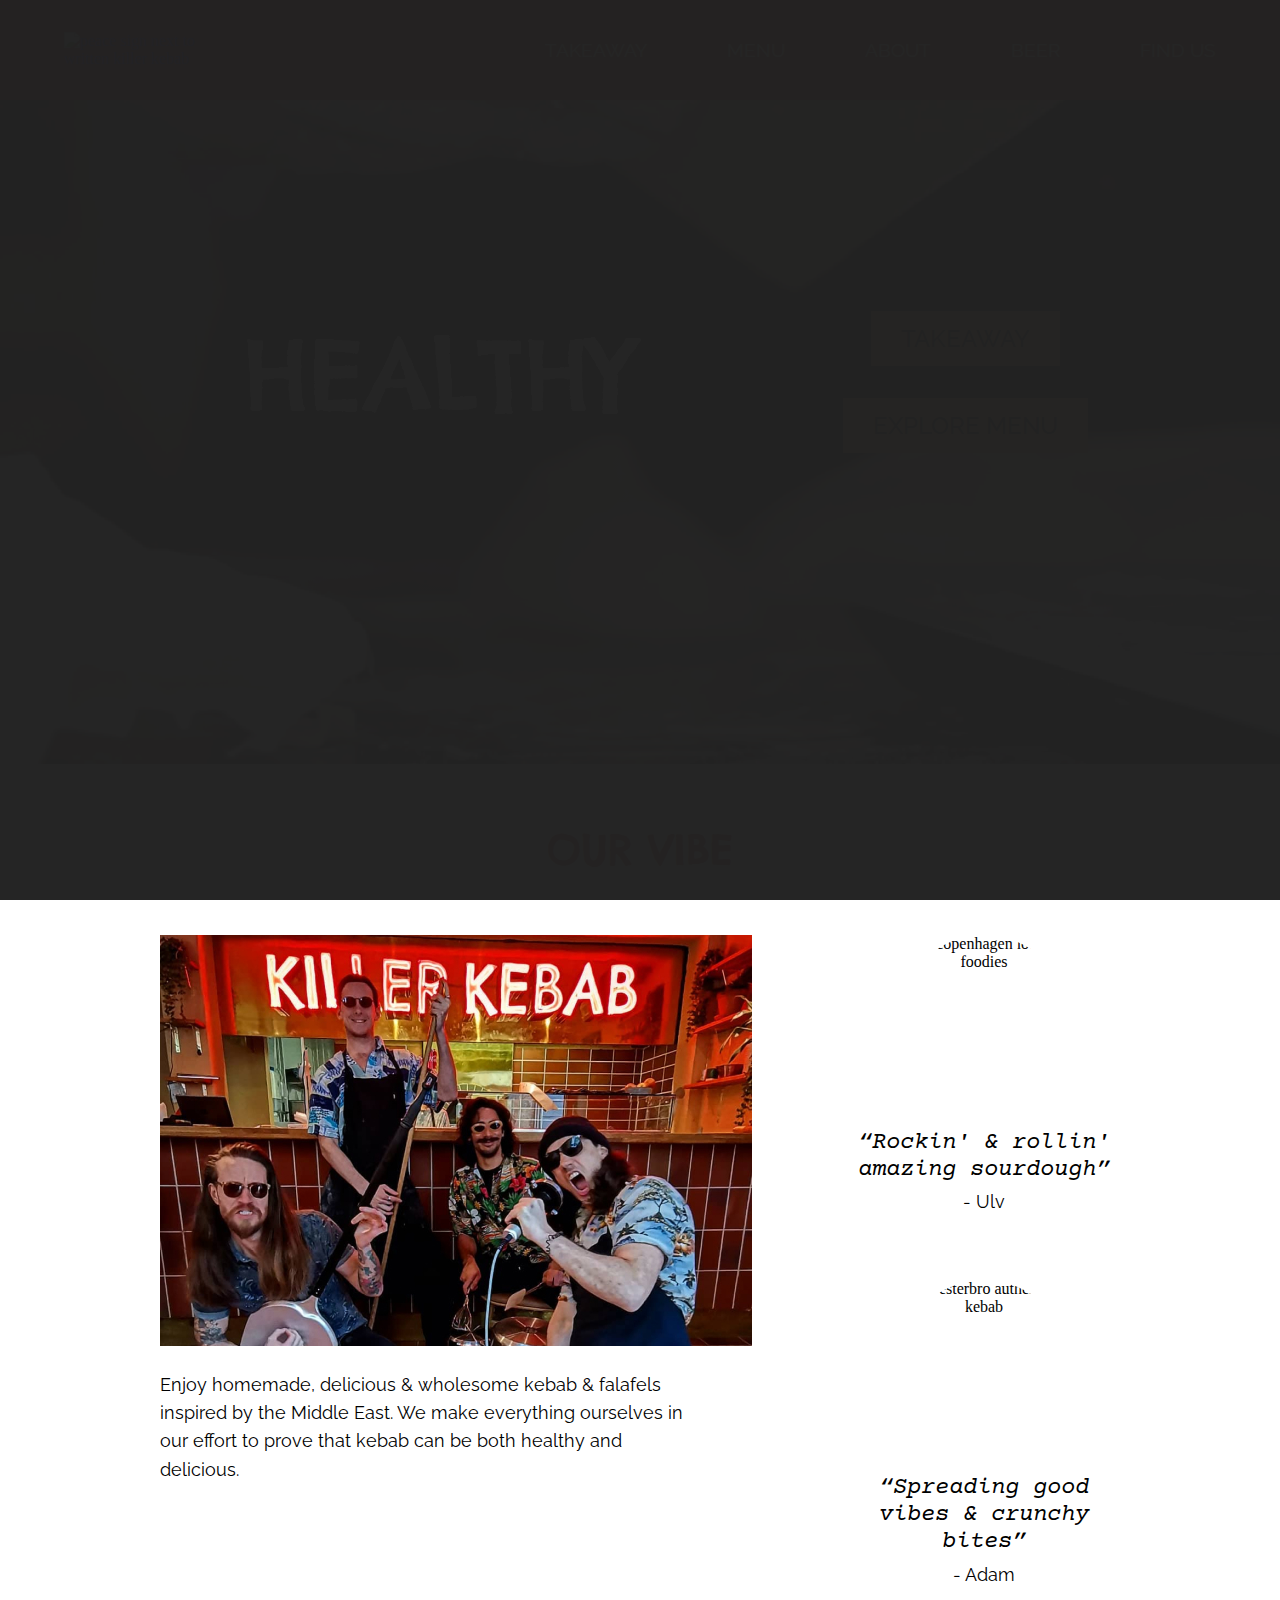
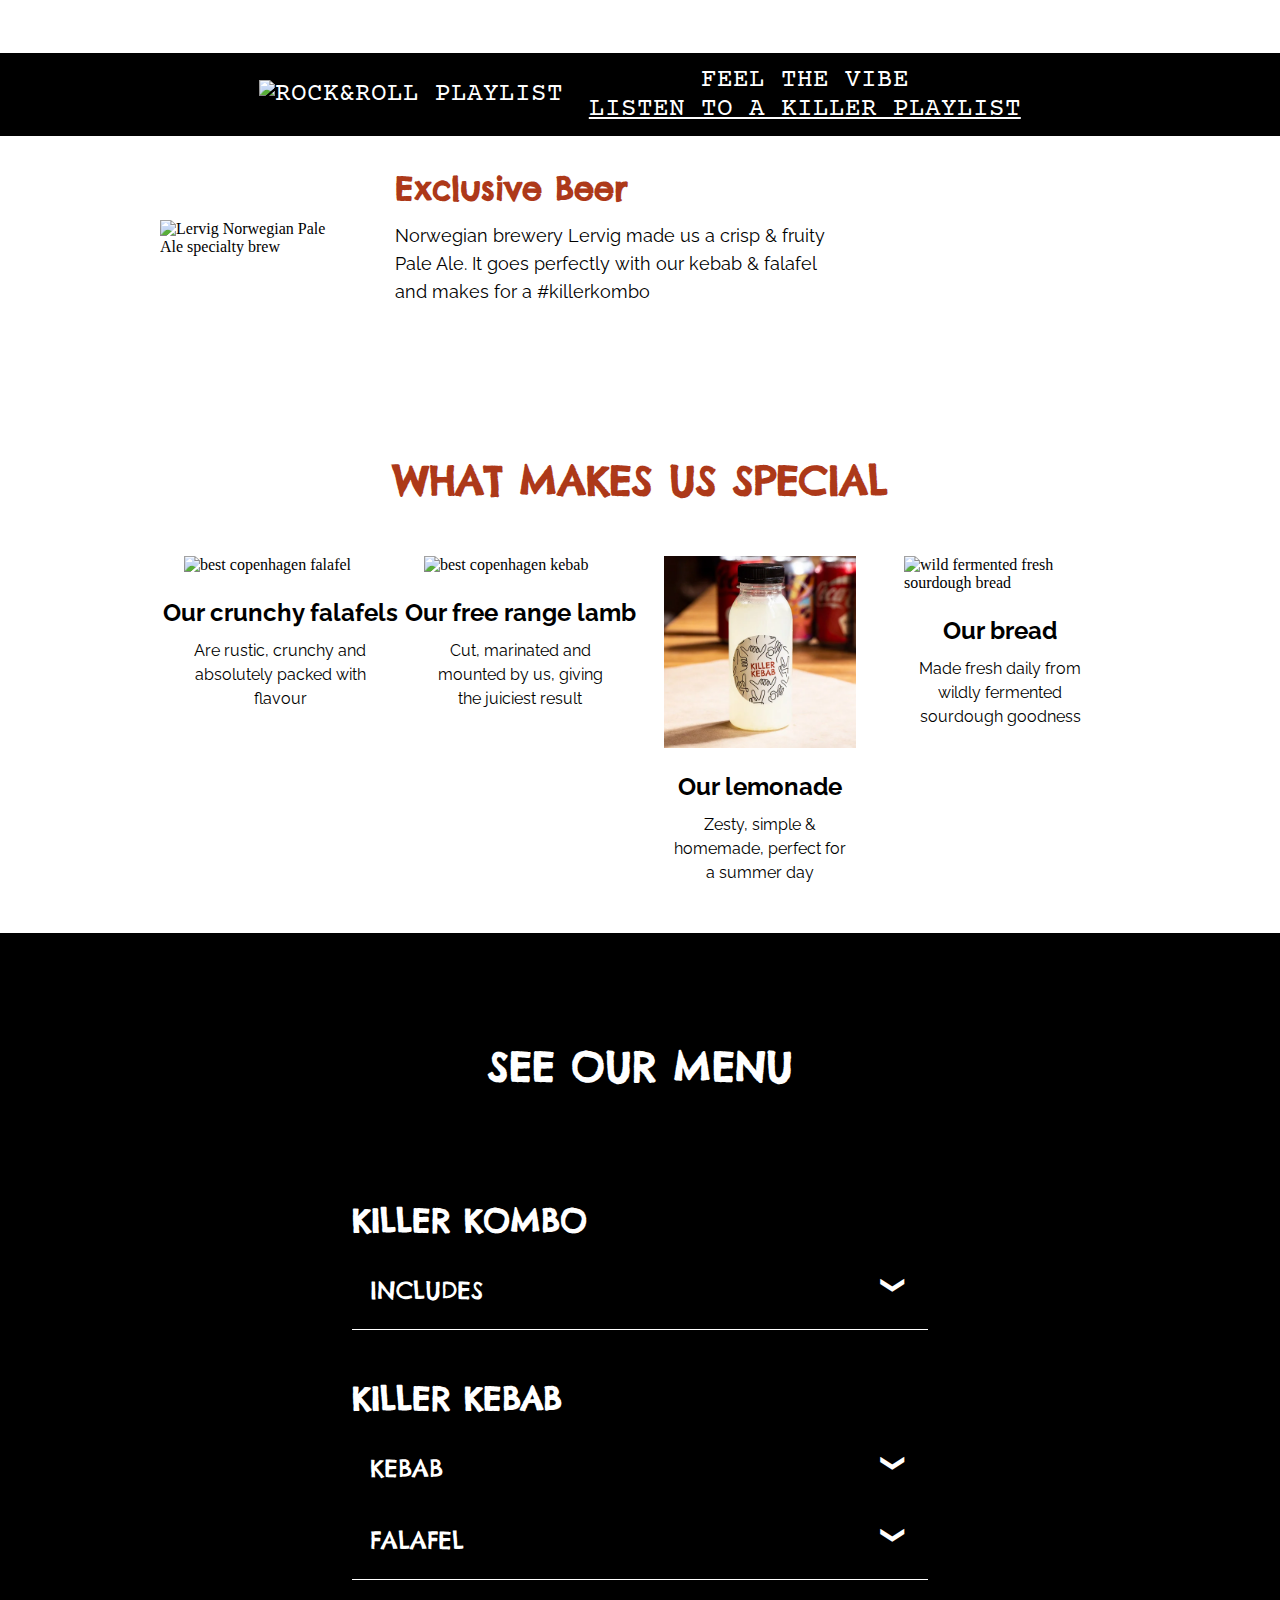
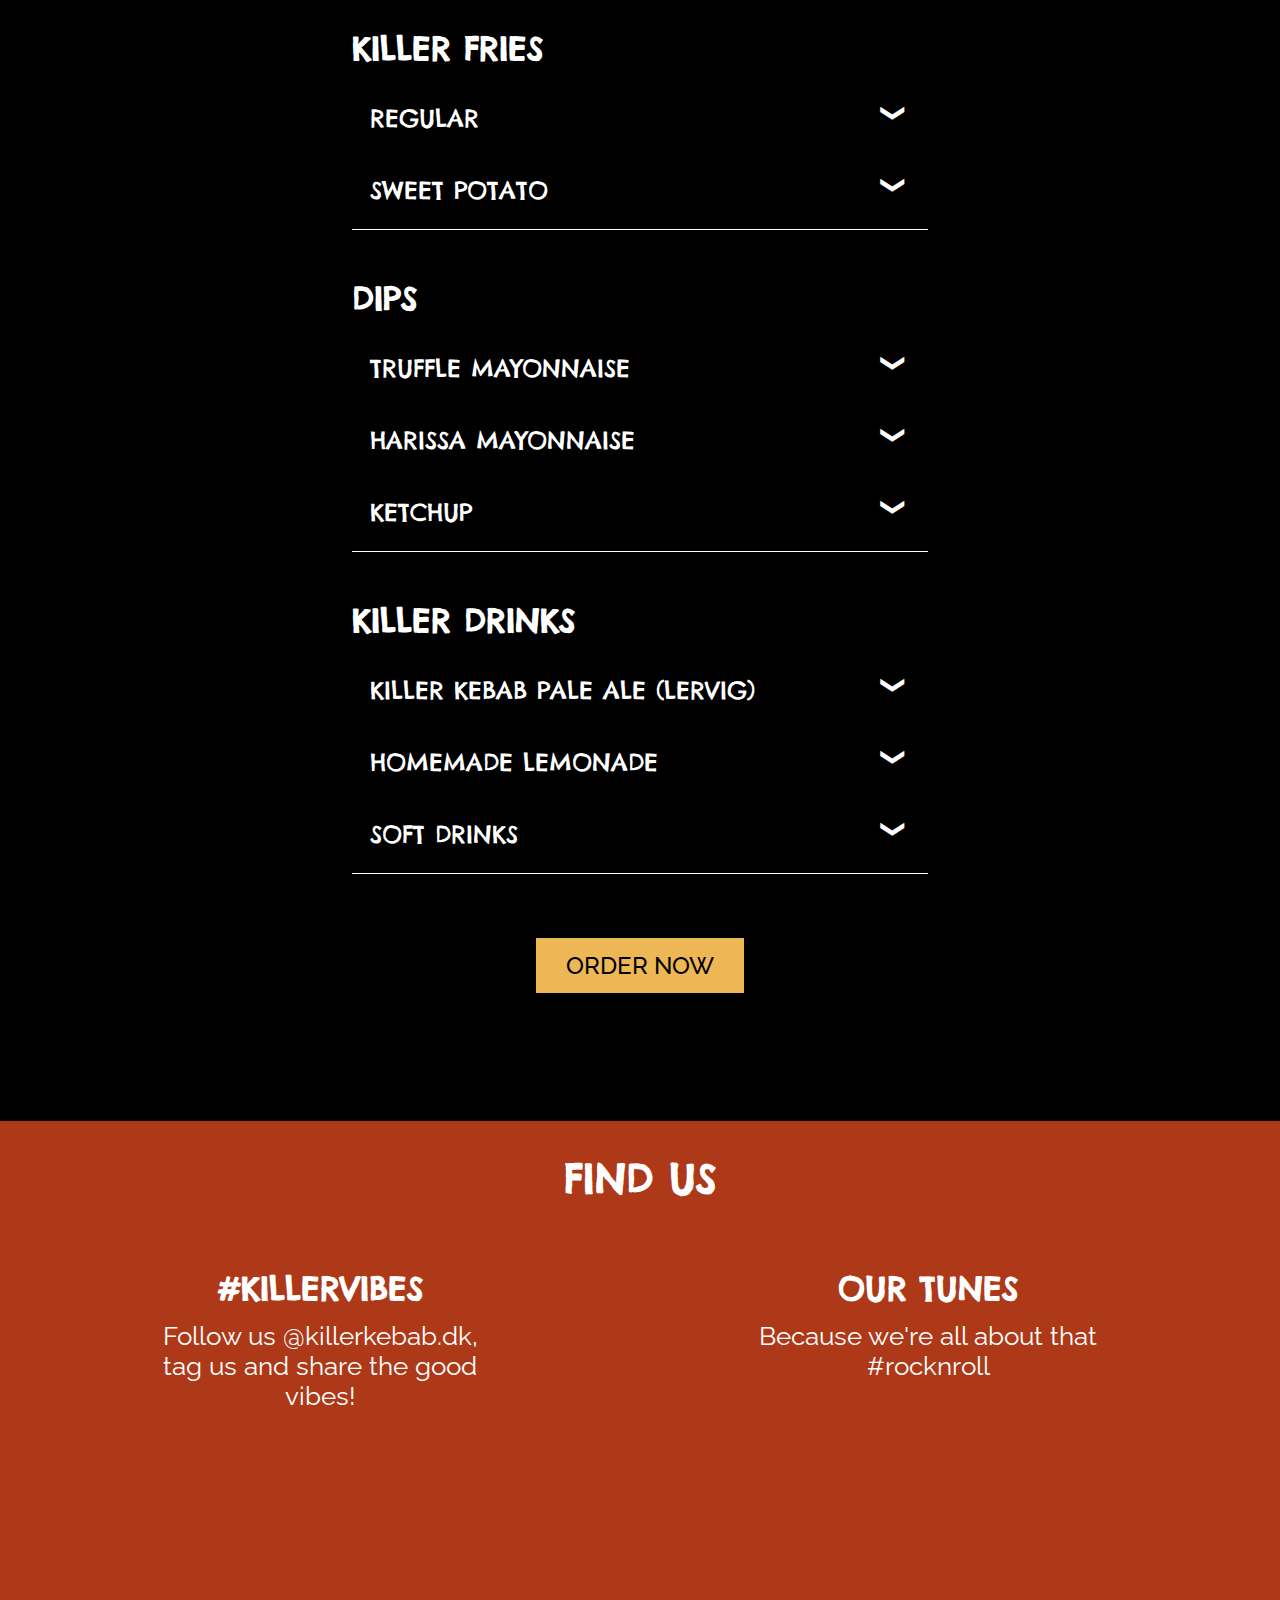
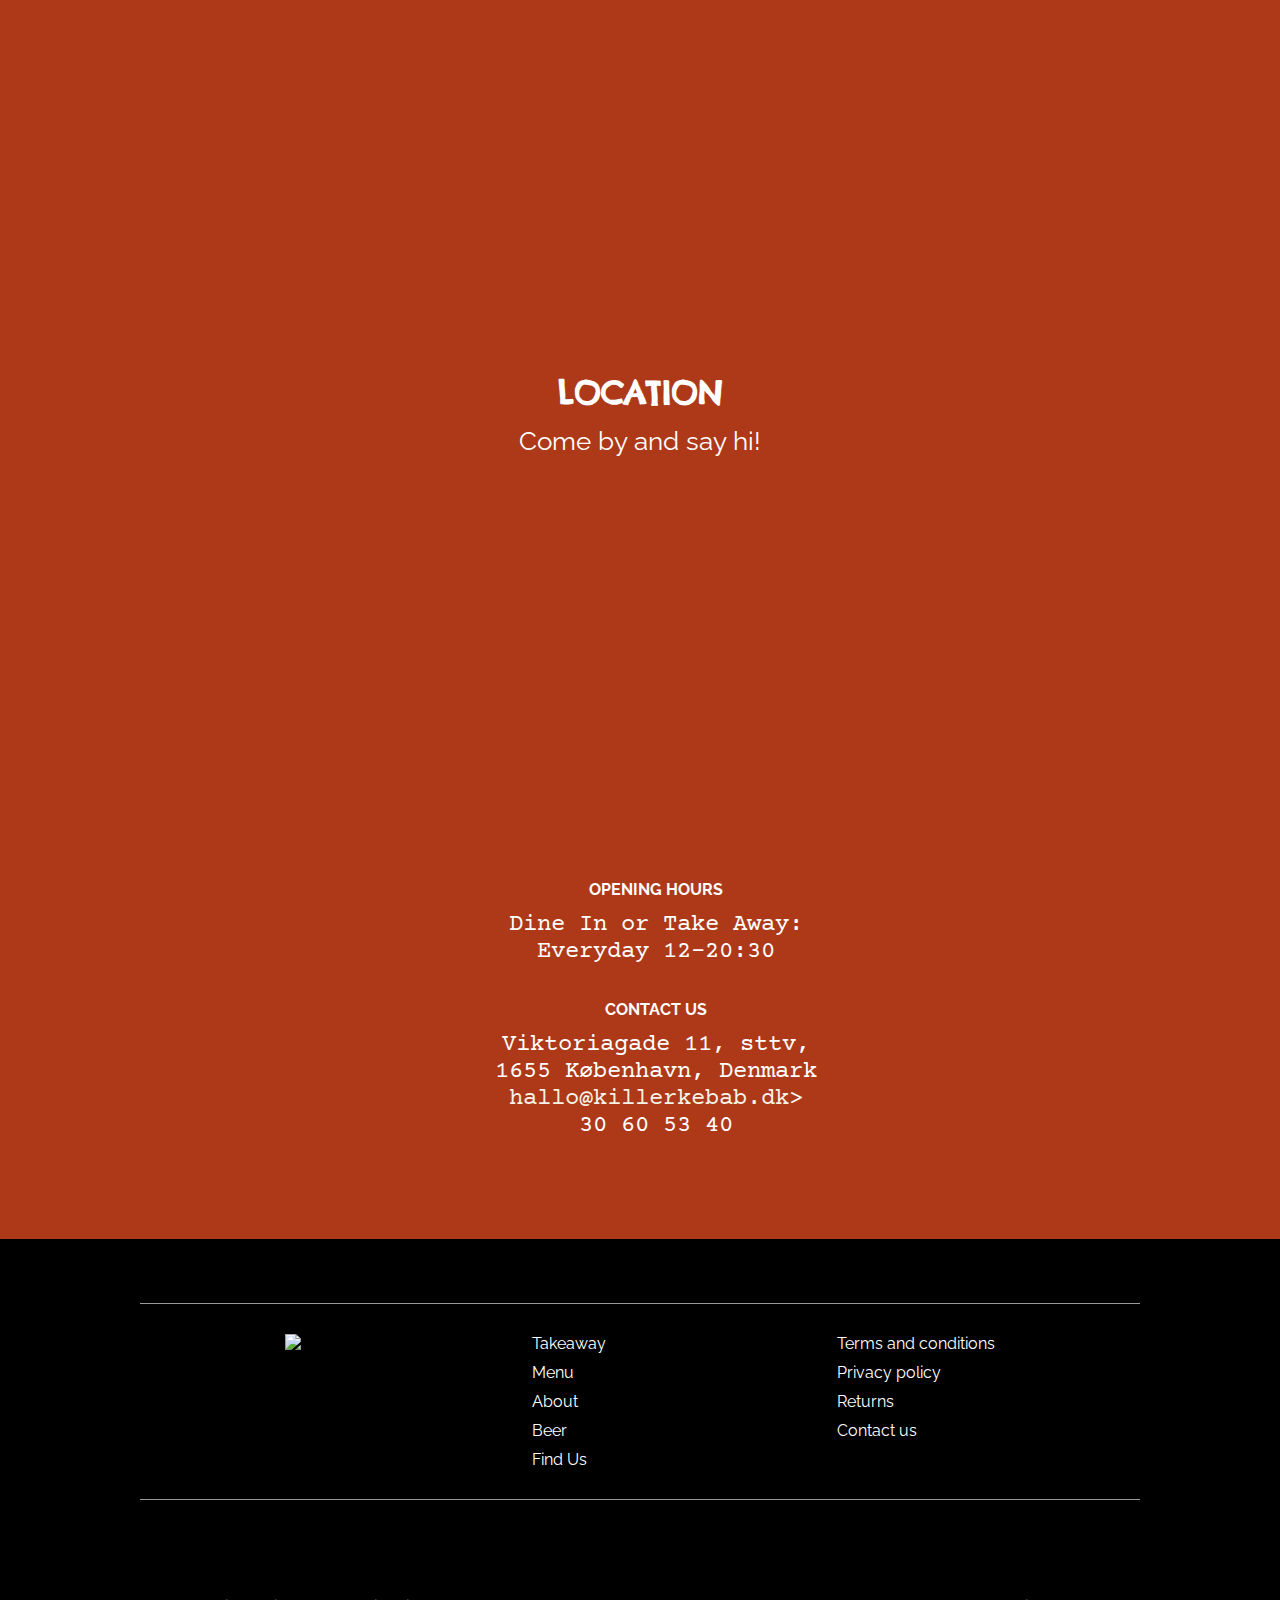
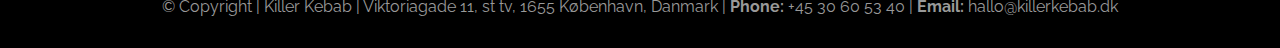
==== commit 9a5028a3: "instagram" ====
--- a/index.html
+++ b/index.html
@@ -2,23 +2,31 @@
 <html lang="en">
   <head>
     <meta charset="UTF-8" />
-    <meta name="description" content="Enjoy homemade, delicious & healthy takeaway inspired by the Middle East. Fresh sourdough. Crunchy vegetarian falafels. Tasty quality lamb. ">
-    <meta name="keywords" content="kebab, falafel, homemade, sourdough, copenhagen">
+    <meta
+      name="description"
+      content="Enjoy homemade, delicious & healthy takeaway inspired by the Middle East. Fresh sourdough. Crunchy vegetarian falafels. Tasty quality lamb. "
+    />
+    <meta
+      name="keywords"
+      content="kebab, falafel, homemade, sourdough, copenhagen"
+    />
     <meta http-equiv="X-UA-Compatible" content="IE=edge" />
     <meta name="viewport" content="width=device-width, initial-scale=1.0" />
     <link rel="stylesheet" href="css/style.css" />
     <link rel="stylesheet" href="css/homepage.css" />
     <link rel="icon" type="image/png" href="assets/favicon.png" />
-    <title>Killer Kebab | Copenhagen's #1 Unique Kebab & Falafel. Try it out!</title>
+    <title>
+      Killer Kebab | Copenhagen's #1 Unique Kebab & Falafel. Try it out!
+    </title>
   </head>
   <body>
-    <!-- <div class="loader">
+    <div class="loader">
       <object
-      data="assets/neon_redBG_whiteST-v3.svg"
-      width="90%"
-      type="image/svg+xml"
-    ></object>
-    </div> -->
+        data="assets/neon_redBG_whiteST-v3.svg"
+        width="90%"
+        type="image/svg+xml"
+      ></object>
+    </div>
 
     <header class="header">
       <nav class="navbar">
@@ -54,333 +62,548 @@
       </nav>
     </header>
     <div class="main-footerWrapper">
-    <main>
-      <section class="hero">
-        <div class="heroWrapper">
-          <img class="heroBG" src="assets/phoneCover.jpeg" alt="delicious Copenhagen falafels & kebab" />
-          <video class="heroBG" autoplay="autoplay" loop="true" muted>
-            <source src="assets/KillerKebab_web_video_cropped-and-compressed.mp4" type="video/mp4">
-          </video>
-          
-          <div class="options">
-            <button class="takeaway">Takeaway</button>
-            <a href="#menu"><button>Explore menu</button></a>
-
-          </div>
-
-        </div>
-        <div id="about"></div>
-      </section>
-      
-      <section class="vibe">
-        <h1>Our Vibe</h1>
-        <div class="vibeWrapper">
-          <div class="story">
-
-            <img src="assets/staff_1.webp" src="assets/staff.jpg" alt="kebabsters" loading="lazy" />
-     
+      <main>
+        <section class="hero">
+          <div class="heroWrapper">
+            <div class="heroVideoImgWrapper">
+              <img
+                class="heroBG"
+                src="assets/phoneCover.jpeg"
+                alt="delicious Copenhagen falafels & kebab"
+              />
+              <video class="heroBG" autoplay="autoplay" loop="true" muted>
+                <source
+                  src="assets/KillerKebab_web_video_cropped-and-compressed.mp4"
+                  type="video/mp4"
+                />
+              </video>
+            </div>
+            <div class="button-gif">
+              <div class="gifWrapper">
+                <img
+                  src="assets/hand_sign_gif_website.gif"
+                  alt="hand signs animated"
+                />
+              </div>
+
+              <div class="options">
+                <button class="takeaway">Takeaway</button>
+                <a href="#menu"><button>Explore menu</button></a>
+              </div>
+            </div>
+          </div>
+          <!-- <div id="about"></div> -->
+        </section>
+
+        <section class="vibe" id="about">
+          <h1>Our Vibe</h1>
+          <div class="vibeWrapper">
+            <div class="story">
+              <img
+                src="assets/staff_1.webp"
+                src="assets/staff.jpg"
+                alt="kebabsters"
+                loading="lazy"
+              />
+
+              <p>
+                Enjoy homemade, delicious & wholesome kebab & falafels inspired
+                by the Middle East. We make everything ourselves in our effort
+                to prove that kebab can be both healthy and delicious.
+              </p>
+            </div>
+            <div class="quotes">
+              <div class="ulv">
+                <img
+                  src="assets/ulv_gif_smaller.gif"
+                  alt="copenhagen local foodies"
+                  loading="lazy"
+                />
+                <q>Rockin' & rollin' amazing sourdough</q>
+                <p>- Ulv</p>
+              </div>
+              <div class="adam">
+                <img
+                  src="assets/adam.gif"
+                  alt="vesterbro authentic kebab"
+                  loading="lazy"
+                />
+                <q>Spreading good vibes & crunchy bites</q>
+                <p>- Adam</p>
+              </div>
+            </div>
+            <!-- <div id="beer"></div> -->
+          </div>
+        </section>
+
+        <section class="spotifyBanner">
+          <div id="beer"></div>
+          <img src="assets/spotify.jpg" alt="rock&roll playlist" />
+          <p>
+            Feel the vibe<br />
+
+            <a href="#spotify"> Listen to a killer playlist</a>
+          </p>
+        </section>
+
+        <section class="collaborator" id="beer">
+          <img
+            srcset="assets/crafted_beer_500.webp"
+            src="assets/crafted_beer_500.jpg"
+            alt="Lervig Norwegian Pale Ale specialty brew"
+            loading="lazy"
+          />
+          <div class="beerText">
+            <h2>Exclusive Beer</h2>
             <p>
-              Enjoy homemade, delicious & wholesome kebab & falafels inspired by the Middle East. We make everything ourselves in our
-              effort to prove that kebab can be both healthy and delicious.
+              Norwegian brewery Lervig made us a crisp & fruity Pale Ale. It
+              goes perfectly with our kebab & falafel and makes for a
+              #killerkombo
             </p>
           </div>
-          <div class="quotes">
-              <div class="ulv">
-                <img src="assets/ulv_gif_smaller.gif" alt="copenhagen local foodies" loading="lazy"/>
-                <q>Rockin' & rollin' amazing sourdough</q><p>
-                     - Ulv</p>
-              </div>
-              <div class="adam">
-                <img src="assets/adam.gif" alt="vesterbro authentic kebab" loading="lazy"/>
-                <q>Spreading good vibes & crunchy bites</q><p>
-                    - Adam</p>
-              </div>
-              </div>
-          </div>
-          <div id="beer"></div>
-        </div>
-      </section>
-      <section class="spotifyBanner">
-                   <div id="beer"></div>
-        <img src="assets/spotify.jpg" alt="rock&roll playlist" />
-        <p>Feel the vibe<br> 
-
-           <a href="#spotify"> Listen to a killer playlist</a></p>
-
-      </section>
-      <section class="collaborator">
-        <img srcset="assets/crafted_beer_500.webp" src="assets/crafted_beer_500.jpg" alt="Lervig Norwegian Pale Ale specialty brew" loading="lazy"/>
-        <div class="beerText">
-            
-            <h2>Exclusive Beer</h2>
-            <p>Norwegian brewery Lervig made us a crisp & fruity Pale Ale. It goes perfectly with our kebab & falafel and makes for a #killerkombo</p>
-        </div>
-
-      </section>
-      <section class="different">
-        <h1>What makes us special</h1>
+        </section>
+
+        <section class="different">
+          <h1>What makes us special</h1>
           <div class="articlesWrapper">
-              <article>
-               
-                <img srcset="assets/homemade-falafel_500.webp" src="assets/homemade-falafel_500.jpg" alt="best copenhagen falafel" loading="lazy">
-                <h3>Our crunchy falafels</h3>
-                <p>Are rustic, crunchy and absolutely packed with flavour</p>
-              </article>
-              <article>
-                
-                  <img srcset="assets/lamb_freeragnge_500.webp" src="assets/lamb_freeragnge_500.jpg" alt="best copenhagen kebab" loading="lazy">
-                <h3>Our free range lamb</h3>
-                <p>Cut, marinated and mounted by us, giving the juiciest result</p>
-              </article>
-              <article>
-                  <img srcset="assets/Drinks_500-2.webp" src="assets/Drinks_500-2.jpg" alt="fresh homemade lemonade" >
-                <h3>Our lemonade</h3>
-                <p>Zesty, simple & homemade, perfect for a summer day</p>
-              </article>
-              <article>
-                
-                  <img srcset="assets/bread_500-2.webp" src="assets/bread_500-2.jpg" alt="wild fermented fresh sourdough bread" loading="lazy">
-                <h3>Our bread</h3>
-                <p>Made fresh daily from wildly fermented sourdough goodness</p>
-              </article>
-          </div>
-          <div id="menu"></div>
-      </section>
-
-      <section class="menu">
+            <article>
+              <img
+                srcset="assets/homemade-falafel_500.webp"
+                src="assets/homemade-falafel_500.jpg"
+                alt="best copenhagen falafel"
+                loading="lazy"
+              />
+              <h3>Our crunchy falafels</h3>
+              <p>Are rustic, crunchy and absolutely packed with flavour</p>
+            </article>
+            <article>
+              <img
+                srcset="assets/lamb_freeragnge_500.webp"
+                src="assets/lamb_freeragnge_500.jpg"
+                alt="best copenhagen kebab"
+                loading="lazy"
+              />
+              <h3>Our free range lamb</h3>
+              <p>
+                Cut, marinated and mounted by us, giving the juiciest result
+              </p>
+            </article>
+            <article>
+              <img
+                srcset="assets/Drinks_500-2.webp"
+                src="assets/Drinks_500-2.jpg"
+                alt="fresh homemade lemonade"
+              />
+              <h3>Our lemonade</h3>
+              <p>Zesty, simple & homemade, perfect for a summer day</p>
+            </article>
+            <article>
+              <img
+                srcset="assets/bread_500-2.webp"
+                src="assets/bread_500-2.jpg"
+                alt="wild fermented fresh sourdough bread"
+                loading="lazy"
+              />
+              <h3>Our bread</h3>
+              <p>Made fresh daily from wildly fermented sourdough goodness</p>
+            </article>
+          </div>
+        </section>
+
+        <section class="menu" id="menu">
           <h1>see our menu</h1>
           <div class="categoryWrapper">
-          <h2>killer kombo</h2>
-          <button type="button" class="collapsible">Includes <span>&#10095;</span></button>
-          <div class="content">
-              <div class="product">
-                  <img srcset="assets/comboa_500-2.webp" src="assets/lunch_combo_falafel_500-2.jpg" alt="lunch deal offer combo menu" loading="lazy"/>
-                  <div class="text">
+            <h2>killer kombo</h2>
+            <button type="button" class="collapsible">
+              Includes <span>&#10095;</span>
+            </button>
+            <div class="content">
+              <div class="product">
+                <img
+                  srcset="assets/comboa_500-2.webp"
+                  src="assets/lunch_combo_falafel_500-2.jpg"
+                  alt="lunch deal offer combo menu"
+                  loading="lazy"
+                />
+                <div class="text">
                   <p>KEBAB or FALAFEL + FRIES + DIP + SOFT DRINK or LEMONADE</p>
                   <p>with Killer Kebab Pale Ale (Lervig) + 10,-</p>
                   <p class="price">125,-</p>
+                </div>
+              </div>
+            </div>
+          </div>
+          <div class="categoryWrapper">
+            <h2>killer kebab</h2>
+            <button type="button" class="collapsible">
+              kebab <span>&#10095;</span>
+            </button>
+            <div class="content">
+              <div class="product">
+                <img
+                  srcset="assets/sandwitch_lamb_500.webp"
+                  src="assets/sandwich_lamb_500.jpg"
+                  alt="lunch offer kebab"
+                  loading="lazy"
+                />
+                <div class="text">
+                  <p>
+                    with pointed cabbage, red onion, flat leaf parsley,
+                    sunflower seed dukkah and our mint yogurt spread
+                  </p>
+                  <p class="price">79,-</p>
+                </div>
+              </div>
+            </div>
+
+            <button type="button" class="collapsible">
+              falafel <span>&#10095;</span>
+            </button>
+            <div class="content">
+              <div class="product">
+                <img
+                  srcset="assets/sandwitch_falafel_500.webp"
+                  src="assets/sandwich_falafel_500.jpg"
+                  alt="lunch offer kebab"
+                  loading="lazy"
+                />
+                <div class="text">
+                  <p>
+                    with pointed cabbage, mint, apple, celery and our own
+                    truffle mayonnaise
+                  </p>
+                  <p class="price">79,-</p>
+                </div>
+              </div>
+            </div>
+          </div>
+          <div class="categoryWrapper">
+            <h2>killer fries</h2>
+            <button type="button" class="collapsible">
+              regular <span>&#10095;</span>
+            </button>
+            <div class="content">
+              <div class="product">
+                <img
+                  srcset="assets/fries_menu.webp"
+                  src="assets/fries_menu.png"
+                  alt="homemade authentic original healthy dukkah"
+                  loading="lazy"
+                />
+                <div class="text">
+                  <p>served with our sunflower seed dukkah</p>
+                  <p class="price">25,-</p>
+                </div>
+              </div>
+            </div>
+            <button type="button" class="collapsible">
+              sweet potato <span>&#10095;</span>
+            </button>
+            <div class="content">
+              <div class="product">
+                <img
+                  srcset="assets/fries_menu.webp"
+                  src="assets/fries_menu.png"
+                  alt="sunflower seed dukkah sweet potato"
+                  loading="lazy"
+                />
+                <div class="text">
+                  <p>served with our sunflower seed dukkah</p>
+                  <p class="price">30,-</p>
+                </div>
+              </div>
+            </div>
+          </div>
+          <div class="categoryWrapper">
+            <h2>dips</h2>
+            <button type="button" class="collapsible">
+              Truffle Mayonnaise <span>&#10095;</span>
+            </button>
+            <div class="content">
+              <div class="product">
+                <img
+                  srcset="assets/sauces_500-1.webp"
+                  src="assets/sauce_trufflemayo_500-1.jpg"
+                  alt="truffle mayonnaise unique ingredient"
+                  loading="lazy"
+                />
+                <div class="text">
+                  <p>Traditional dip with a unique twist</p>
+                  <p class="price">10,-</p>
+                </div>
+              </div>
+            </div>
+            <button type="button" class="collapsible">
+              Harissa Mayonnaise <span>&#10095;</span>
+            </button>
+            <div class="content">
+              <div class="product">
+                <img
+                  srcset="assets/sauces_500-3.webp"
+                  src="assets/sauce_chili500-2.jpg"
+                  alt="hot spicy chili mayo"
+                  loading="lazy"
+                />
+                <div class="text">
+                  <p>Original dip with a hot & flavorful punch</p>
+                  <p class="price">10,-</p>
+                </div>
+              </div>
+            </div>
+            <button type="button" class="collapsible">
+              Ketchup <span>&#10095;</span>
+            </button>
+            <div class="content">
+              <div class="product">
+                <img
+                  srcset="assets/sauces_500-2.webp"
+                  src="assets/sauce_chili500-2.jpg"
+                  alt="original authentic ketchup"
+                  loading="lazy"
+                />
+                <div class="text">
+                  <p>A popular classic</p>
+                  <p class="price">10,-</p>
+                </div>
+              </div>
+            </div>
+          </div>
+          <div class="categoryWrapper">
+            <h2>killer drinks</h2>
+            <button type="button" class="collapsible">
+              Killer Kebab Pale Ale (Lervig) <span>&#10095;</span>
+            </button>
+            <div class="content">
+              <div class="product">
+                <img
+                  srcset="assets/Drinks_500-6.webp"
+                  src="assets/lervig_beer_500-6.jpg"
+                  alt="Killer Kebab Pale Ale Lervig"
+                  loading="lazy"
+                />
+                <div class="text">
+                  <p>
+                    Our signature Pale Ale, crisp & fruity, brewed especially
+                    for us by Lervig
+                  </p>
+                  <p class="price">40,-</p>
+                </div>
+              </div>
+            </div>
+
+            <button type="button" class="collapsible">
+              Homemade lemonade <span>&#10095;</span>
+            </button>
+            <div class="content">
+              <div class="product">
+                <img
+                  srcset="assets/Drinks_500-2.webp"
+                  src="assets/Drinks_500-2.jpg"
+                  alt="Homemade lemonade tasty fresh"
+                  loading="lazy"
+                />
+                <div class="text">
+                  <p>
+                    Our blend of refreshing lemon, lime, a dash of sugar and
+                    water
+                  </p>
+                  <p class="price">30,-</p>
+                </div>
+              </div>
+            </div>
+            <button type="button" class="collapsible">
+              Soft drinks <span>&#10095;</span>
+            </button>
+            <div class="content">
+              <div class="product">
+                <img
+                  srcset="assets/Drinks_500-4.webp"
+                  src="assets/cola_500-4.jpg"
+                  alt="coca cola zero soft drink copenhagen"
+                  loading="lazy"
+                />
+                <div class="text">
+                  <p>The classic Coca Cola and Coca Cola Zero</p>
+                  <p class="price">30,-</p>
+                </div>
+              </div>
+            </div>
+          </div>
+          <a><button class="takeaway">Order now</button></a>
+        </section>
+
+        <section class="findUs" id="find">
+          <h1 id="spotify">Find us</h1>
+          <div class="findUsWrapper">
+            <article class="hashtag">
+              <h2>#killervibes</h2>
+              <p>Follow us @killerkebab.dk, tag us and share the good vibes!</p>
+              <div class="igGallery">
+                <a
+                  class="igGalleryLink"
+                  href="https://www.instagram.com/p/CPqTb_TnWSr/"
+                >
+                  <img
+                    srcset="assets/lia.webp"
+                    src="assets/lia.jpg"
+                    alt="kids food"
+                    loading="lazy"
+                  />
+                </a>
+                <a
+                  class="igGalleryLink"
+                  href=" https://www.instagram.com/p/CPqC4LVnATB/"
+                >
+                  <img
+                    srcset="assets/fries_menu.webp"
+                    src="assets/fries_menu.png"
+                    alt="social media"
+                    loading="lazy"
+                  />
+                </a>
+                <a
+                  class="igGalleryLink"
+                  href=" https://www.instagram.com/p/CPqRkgQH-GR/"
+                >
+                  <img
+                    srcset="assets/ulv_behind_bar.webp"
+                    src="assets/ulv_behind_bar.png"
+                    alt="share"
+                    loading="lazy"
+                  />
+                </a>
+                <a
+                  class="igGalleryLink"
+                  href="https://www.instagram.com/p/CPqSsuQHZQz/"
+                >
+                  <img
+                    srcset="assets/sauces_500-2.webp"
+                    src="assets/sauce_chili500-2.jpg"
+                    alt="tag like kebab"
+                    loading="lazy"
+                  />
+                </a>
+              </div>
+            </article>
+            <article class="tunes">
+              <h2>our tunes</h2>
+              <p>Because we're all about that #rocknroll</p>
+              <div>
+                <iframe
+                  class="fiesta"
+                  src="https://open.spotify.com/embed/playlist/5jBRvsqaTBNNHNF0IU9jjT"
+                  width="300"
+                  height="500"
+                  frameborder="0"
+                  allowtransparency="true"
+                  allow="encrypted-media"
+                ></iframe>
+              </div>
+            </article>
+
+            <div class="location-hours">
+              <h2>location</h2>
+              <p>Come by and say hi!</p>
+              <div class="location-hoursWrapper">
+                <article class="location">
+                  <div class="mapWrapper">
+                    <iframe
+                      class="mapKK"
+                      src="https://www.google.com/maps/embed?pb=!1m18!1m12!1m3!1d2250.0063873524446!2d12.556169051423309!3d55.67148908043619!2m3!1f0!2f0!3f0!3m2!1i1024!2i768!4f13.1!3m3!1m2!1s0x465253effec765e5%3A0x2c17fbc084d78723!2sKiller%20Kebab!5e0!3m2!1sen!2sdk!4v1622540690293!5m2!1sen!2sdk"
+                      width="100%"
+                      height="50%"
+                      style="border: 0"
+                      allowfullscreen=""
+                      loading="lazy"
+                    ></iframe>
                   </div>
-              </div>
+                </article>
+                <article class="hours">
+                  <h4>OPENING HOURS</h4>
+                  <p>Dine In or Take Away: Everyday 12-20:30</p>
+                  <h4>CONTACT US</h4>
+                  <p>
+                    Viktoriagade 11, sttv, 1655 København, Denmark
+                    <a href="mailto:hallo@killerkebab.dk"
+                      >hallo@killerkebab.dk</a
+                    >> 30 60 53 40
+                  </p>
+                </article>
+              </div>
+            </div>
+          </div>
+        </section>
+
+        <div class="optionsTakeaway hidden">
+          <div class="modalWrapper">
+            <div class="optionsModal">
+              <div class="exit">
+                <img src="assets/exit.svg" alt="" loading="lazy" />
+              </div>
+              <h1>Select your preference</h1>
+              <div class="btnWrapper">
+                <a href="products.html"><button>Pick-up</button></a>
+                <a
+                  href="https://wolt.com/en/dnk/lyngby-gentofte/restaurant/killerkebab"
+                  ><button>Delivery</button></a
+                >
+              </div>
+            </div>
           </div>
         </div>
-        <div class="categoryWrapper">
-        <h2>killer kebab</h2>
-        <button type="button" class="collapsible">kebab <span>&#10095;</span></button>
-        <div class="content">
-            <div class="product">
-                <img srcset="assets/sandwitch_lamb_500.webp" src="assets/sandwich_lamb_500.jpg" alt="lunch offer kebab" loading="lazy"/>
-                <div class="text">
-                <p>with pointed cabbage, red onion, flat leaf parsley, sunflower seed dukkah and our mint yogurt spread</p>
-            <p class="price">79,-</p>
+      </main>
+
+      <footer>
+        <div class="footerWrapper">
+          <nav>
+            <a href="index.html"
+              ><img
+                src="assets/logo-white.svg"
+                class="footer_logo"
+                loading="lazy"
+            /></a>
+
+            <ul>
+              <li><a href="products.html">Takeaway</a></li>
+              <li><a href="#menu">Menu</a></li>
+              <li><a href="#about">About</a></li>
+              <li><a href="#beer">Beer</a></li>
+              <li><a href="#find">Find Us</a></li>
+            </ul>
+            <ul>
+              <li><a href="#">Terms and conditions</a></li>
+              <li><a href="#">Privacy policy</a></li>
+              <li><a href="#">Returns</a></li>
+              <li><a href="#">Contact us</a></li>
+            </ul>
+          </nav>
+          <ul class="footer_social_media">
+            <li>
+              <a
+                target="_blank"
+                href="https://www.instagram.com/lacolectivacreativa/"
+                ><img src="assets/instagram.svg" alt="" loading="lazy"
+              /></a>
+            </li>
+            <li>
+              <a target="_blank" href=""
+                ><img src="assets/facebook.svg" alt="" loading="lazy"
+              /></a>
+            </li>
+            <li>
+              <a target="_blank" href=""
+                ><img src="assets/map-pin.svg" alt="" loading="lazy"
+              /></a>
+            </li>
+          </ul>
+          <p>
+            © Copyright | Killer Kebab | Viktoriagade 11, st tv, 1655 København,
+            Danmark | <strong>Phone:</strong> +45 30 60 53 40 |
+            <strong>Email:</strong> hallo@killerkebab.dk
+          </p>
         </div>
-            </div>
-        </div>
-
-        <button type="button" class="collapsible">falafel <span>&#10095;</span></button>
-        <div class="content">
-            <div class="product">
-              <img srcset="assets/sandwitch_falafel_500.webp" src="assets/sandwich_falafel_500.jpg" alt="lunch offer kebab" loading="lazy"/>
-                <div class="text">
-                    <p>with pointed cabbage, mint, apple, celery and our own truffle mayonnaise</p>
-                <p class="price">79,-</p>
-            </div>
-            </div>
-        </div>
-        </div>
-        <div class="categoryWrapper">
-        <h2>killer fries</h2>
-        <button type="button" class="collapsible">regular <span>&#10095;</span></button>
-        <div class="content">
-            <div class="product">
-                <img srcset="assets/fries_menu.webp" src="assets/fries_menu.png" alt="homemade authentic original healthy dukkah" loading="lazy"/>
-                <div class="text">
-                    <p>served with our sunflower seed dukkah</p>
-                <p class="price">25,-</p>
-            </div>
-            </div>
-        </div>
-        <button type="button" class="collapsible">sweet potato <span>&#10095;</span></button>
-        <div class="content">
-            <div class="product">
-              <img srcset="assets/fries_menu.webp" src="assets/fries_menu.png" alt="sunflower seed dukkah sweet potato" loading="lazy"/>
-                <div class="text">
-                    <p>served with our sunflower seed dukkah</p>
-                <p class="price">30,-</p>
-            </div>
-            </div>
-        </div>
-        </div>
-        <div class="categoryWrapper">
-        <h2>dips</h2>
-        <button type="button" class="collapsible">Truffle Mayonnaise <span>&#10095;</span></button>
-        <div class="content">
-            <div class="product">
-                <img srcset="assets/sauces_500-1.webp" src="assets/sauce_trufflemayo_500-1.jpg" alt="truffle mayonnaise unique ingredient" loading="lazy"/>
-                <div class="text">
-                    <p>Traditional dip with a unique twist</p>
-                <p class="price">10,-</p>
-            </div>
-            </div>
-        </div>
-        <button type="button" class="collapsible">Harissa Mayonnaise <span>&#10095;</span></button>
-        <div class="content">
-            <div class="product">
-                <img srcset="assets/sauces_500-3.webp" src="assets/sauce_chili500-2.jpg" alt="hot spicy chili mayo" loading="lazy"/>
-                <div class="text">
-                    <p>Original dip with a hot & flavorful punch</p>
-                <p class="price">10,-</p>
-            </div>
-            </div>
-        </div>
-        <button type="button" class="collapsible">Ketchup <span>&#10095;</span></button>
-        <div class="content">
-            <div class="product">
-                <img srcset="assets/sauces_500-2.webp" src="assets/sauce_chili500-2.jpg" alt="original authentic ketchup" loading="lazy"/>
-                <div class="text">
-                    <p>A popular classic</p>
-                <p class="price">10,-</p>
-            </div>
-            </div>
-        </div>
-        </div>
-        <div class="categoryWrapper">
-        <h2>killer drinks</h2>
-        <button type="button" class="collapsible">Killer Kebab Pale Ale (Lervig) <span>&#10095;</span></button>
-        <div class="content">
-            <div class="product">
-                <img srcset="assets/Drinks_500-6.webp" src="assets/lervig_beer_500-6.jpg" alt="Killer Kebab Pale Ale Lervig" loading="lazy"/>
-                <div class="text">
-                    <p>Our signature Pale Ale, crisp & fruity, brewed especially for us by Lervig</p>
-                <p class="price">40,-</p>
-            </div>
-            </div>
-        </div>
-
-        <button type="button" class="collapsible">Homemade lemonade <span>&#10095;</span></button>
-        <div class="content">
-            <div class="product">
-                <img srcset="assets/Drinks_500-2.webp" src="assets/Drinks_500-2.jpg" alt="Homemade lemonade tasty fresh" loading="lazy"/>
-                <div class="text">
-                    <p>Our blend of refreshing lemon, lime, a dash of sugar and water</p>
-                <p class="price">30,-</p>
-            </div>
-            </div>
-        </div>
-        <button type="button" class="collapsible">Soft drinks <span>&#10095;</span></button>
-        <div class="content">
-            <div class="product">
-                <img srcset="assets/Drinks_500-4.webp" src="assets/cola_500-4.jpg" alt="coca cola zero soft drink copenhagen" loading="lazy"/>
-                <div class="text">
-                    <p>The classic Coca Cola and Coca Cola Zero</p>
-                <p class="price">30,-</p>
-            </div>
-            </div>
-        </div>
-        </div>
-        <a><button class="takeaway">Order now</button></a>
-        <div id="find"></div>
-      </section>
-
-
-
-      <section class="findUs">
-        <h1 id="spotify">Find us</h1>
-        <div class="findUsWrapper">
-        <article class="hashtag">
-            <h2>#killervibes</h2>
-            <p>Follow us @killerkebab.dk, tag us and share the good vibes!</p>
-            <div class="igGallery">
-          <a class="igGalleryLink" href="https://www.instagram.com/p/CPqTb_TnWSr/"> 
-            <img srcset="assets/lia.webp" src="assets/lia.jpg" alt="kids food" loading="lazy" />
-          </a> 
-          <a class="igGalleryLink" href=" https://www.instagram.com/p/CPqC4LVnATB/">
-            <img srcset="assets/fries_menu.webp" src="assets/fries_menu.png" alt="social media" loading="lazy"/>
-          </a>
-          <a class="igGalleryLink" href=" https://www.instagram.com/p/CPqRkgQH-GR/"> 
-            <img srcset="assets/ulv_behind_bar.webp" src="assets/ulv_behind_bar.png" alt="share" loading="lazy"/>
-          </a> 
-          <a class="igGalleryLink" href="https://www.instagram.com/p/CPqSsuQHZQz/">
-            <img srcset="assets/sauces_500-2.webp" src="assets/sauce_chili500-2.jpg" alt="tag like kebab" loading="lazy"/>
-          </a> 
-        </div>
-        </article>
-        <article class="tunes">
-            <h2>our tunes</h2>
-            <p>Because we're all about that #rocknroll</p>
-            <div>
-              <iframe class="fiesta" src="https://open.spotify.com/embed/playlist/5jBRvsqaTBNNHNF0IU9jjT" width="300" height="500" frameborder="0" allowtransparency="true" allow="encrypted-media"></iframe>
-            </div>
-        </article>
-
-    <div class="location-hours">
-            <h2>location</h2>
-            <p>Come by and say hi!</p>
-            <div class="location-hoursWrapper">
-        <article class="location">
-                  
-            <div class="mapWrapper">
-            <iframe class="mapKK" src="https://www.google.com/maps/embed?pb=!1m18!1m12!1m3!1d2250.0063873524446!2d12.556169051423309!3d55.67148908043619!2m3!1f0!2f0!3f0!3m2!1i1024!2i768!4f13.1!3m3!1m2!1s0x465253effec765e5%3A0x2c17fbc084d78723!2sKiller%20Kebab!5e0!3m2!1sen!2sdk!4v1622540690293!5m2!1sen!2sdk" width="100%" height="50%" style="border:0;" allowfullscreen="" loading="lazy"></iframe>
-            </div>
-        </article>
-        <article class="hours">
-            <h4>OPENING HOURS</h4>
-            <p>Dine In or Take Away: Everyday 12-20:30</p>
-            <h4>CONTACT US</h4>
-            <p>Viktoriagade 11, sttv, 1655 København, Denmark
-                <a href="mailto:hallo@killerkebab.dk">hallo@killerkebab.dk</a>>
-                30 60 53 40</p>
-        </article>
-      </div>
-      </div>  
+      </footer>
     </div>
-      </section>
-      <div class="optionsTakeaway hidden">
-        <div class="modalWrapper">
-          <div class="optionsModal">
-            <div class="exit"><img src="assets/exit.svg" alt="" loading="lazy"/></div>
-            <h1>Select your preference</h1>
-            <div class="btnWrapper">
-            <a href="products.html"><button>Pick-up</button></a>
-            <a
-              href="https://wolt.com/en/dnk/lyngby-gentofte/restaurant/killerkebab"
-              ><button>Delivery</button></a
-            >
-            </div>
-          </div>
-          </div>
-        </div>
-        </div>
-        
-
-    </main>
-    <footer>
-        <div class="footerWrapper">
-        <nav>
-          <a href="index.html"><img src="assets/logo-white.svg" class="footer_logo" loading="lazy"></a>
-     
-       <ul>
-           <li><a href="#">Takeaway</a></li>
-           <li><a href="#menu">Menu</a></li>
-           <li><a href="#about">About</a></li>
-           <li><a href="#beer">Beer</a></li>
-           <li><a href="#find">Find Us</a></li>
-       </ul>
-       <ul>
-         <li><a href="#">Terms and conditions</a></li>
-         <li><a href="#">Privacy policy</a></li>
-         <li><a href="#">Returns</a></li>
-         <li><a href="#">Contact us</a></li>
-     </ul>
-     </nav>
-     <ul class="footer_social_media">
-         <li><a target="_blank" href=""><img src="assets/instagram.svg" alt="" loading="lazy"></a></li>
-         <li><a target="_blank" href=""><img src="assets/facebook.svg" alt="" loading="lazy"></a></li>
-         <li><a target="_blank" href=""><img src="assets/map-pin.svg" alt="" loading="lazy"></a></li>
-     </ul>
-     <p>© Copyright | Killer Kebab | Viktoriagade 11, st tv, 1655 København, Danmark | <strong>Phone:</strong> +45 30 60 53 40 | <strong>Email:</strong> hallo@killerkebab.dk</p>
-    </div>
-   </footer>
-  </div>
     <script src="js/main.js"></script>
   </body>
 </html>
--- a/css/homepage.css
+++ b/css/homepage.css
@@ -1,4 +1,13 @@
+:root {
+  --kkRed: #ad3919;
+  --kkTahini: #eeb755;
+  --kkBg: #f5f3e6;
+  --primaryFont: "Chelsea Market", cursive;
+  --secondaryFont: "Raleway", sans-serif;
+  --thirdFont: "Courier Prime", monospace;
+}
 /* GENERAL */
+
 button {
   font-family: var(--secondaryFont);
   color: #000;
@@ -6,6 +15,7 @@
   padding: 0.5em 1.2em;
   font-weight: 500;
   border: none;
+  border: solid 1px var(--kkTahini);
   text-transform: uppercase;
   font-size: 1.5em;
   cursor: pointer;
@@ -20,6 +30,10 @@
   width: 100%;
   /* height: 40vh; */
   opacity: 95%;
+}
+
+img.heroBG {
+  display: none;
 }
 
 /* HOW TO MAKE THE BUTTON BE OPACITY ACTIVE */
@@ -44,44 +58,81 @@
   left: 0;
   width: 100%;
   height: 100%;
-  background: var(--kkBg);
-  display: flex;
-  justify-content: center;
-  align-items: center;
-}
-
-.loader.hidden {
-  animation: fadeOut 5s;
-  animation-fill-mode: forwards;
+  background: rgba(34, 34, 34, 0.99);
+  display: flex;
+  justify-content: center;
+  align-items: center;
+}
+
+.banish {
+  animation: fadeOut 0.8s;
+  animation-timing-function: linear;
 }
 
 @keyframes fadeOut {
   100% {
     opacity: 0;
-    visibility: hidden;
   }
 }
 /* FIRST SECTION */
-
+.hero {
+  width: 100%;
+  height: calc(100vh - 136px);
+}
 .heroWrapper {
   width: 100%;
+  height: 100%;
+  position: relative;
+  display: flex;
+  justify-content: center;
+  align-items: center;
+}
+
+.heroVideoImgWrapper {
+  position: absolute;
+  width: 100%;
+  height: 100%;
+  top: 0;
+  right: 0;
+}
+.heroVideoImgWrapper :is(img, video) {
+  width: 100%;
+  height: 100%;
+  object-fit: cover;
+}
+
+.button-gif {
+  z-index: 1;
+  height: 80%;
+  width: 70%;
+  z-index: 1;
+  display: flex;
+  align-items: center;
+  justify-content: space-between;
+  flex-wrap: wrap;
+}
+
+.gifWrapper {
+  width: 100%;
+  max-width: 500px;
   height: auto;
-  position: relative;
-}
-.hero img,
-.hero video {
-  width: 100%;
-  height: calc(100vh - 8em);
-  object-fit: cover;
+  background: radial-gradient(
+    circle,
+    rgba(5, 5, 5, 0.39) 0%,
+    rgba(246, 246, 247, 0) 80%
+  );
+}
+
+.gifWrapper img {
+  margin: 0;
+  width: 100%;
+  object-fit: contain;
 }
 
 .options {
   display: flex;
   flex-direction: column;
   align-items: center;
-  position: absolute;
-  right: 20em;
-  bottom: 18em;
 }
 
 .options a {
@@ -374,6 +425,7 @@
   color: #fff;
   margin: 0.5em 0 1.5em 0;
   max-width: 70%;
+  font-size: 1.6rem;
 }
 
 /* .fiesta {
@@ -401,29 +453,45 @@
   margin-left: auto;
   margin-right: auto;
   margin-bottom: 4rem;
+  margin-top: 3rem;
 }
 
 .location-hoursWrapper {
   display: flex;
-  /* background-color: brown; */
+  flex-wrap: wrap;
+  justify-content: center;
 }
 
 .hours {
   width: 30%;
 }
-.location {
+article.location {
   width: 55%;
   min-width: 350px;
+  margin-top: 0;
+  display: flex;
+  justify-content: center;
+  align-items: center;
 }
 
 .hashtag p,
 .tunes p,
-.location p,
-.hours p {
+.location p {
   width: 60%;
   text-align: center;
   font-size: 1.6rem;
 }
+
+.hours p {
+  font-size: calc(1rem + 0.6vw);
+  max-width: 80%;
+  text-align: center;
+}
+
+.hours a {
+  color: var(--kkBg);
+}
+
 .igGallery {
   display: flex;
   flex-wrap: wrap;
@@ -546,8 +614,13 @@
   flex-wrap: wrap;
 }
 
-.btnWrapper button:hover {
-  font-weight: 600;
+button:hover {
+  background-color: black;
+  color: var(--kkTahini);
+}
+
+.categoryWrapper button:hover {
+  color: black;
 }
 
 .exit {
@@ -565,9 +638,21 @@
   transform: scale(1.15);
 }
 
+.categoryWrapper button span {
+  writing-mode: vertical-rl;
+  text-orientation: mixed;
+}
+
 /* MEDIA QUERIES */
 
 @media only screen and (max-width: 768px) {
+  video.heroBG {
+    display: none;
+  }
+  img.heroBG {
+    display: block;
+  }
+
   h1 {
     margin-bottom: 1rem;
   }
@@ -661,6 +746,10 @@
     margin-left: 0;
   }
 
+  article.location {
+    width: 100%;
+  }
+
   .location-hours {
     width: 100%;
   }
@@ -691,4 +780,13 @@
   .btnWrapper a + a {
     margin-top: 2rem;
   }
-}
+  .product {
+    flex-direction: column;
+    justify-content: center;
+    align-items: center;
+  }
+  .product img {
+    width: 100% !important;
+    max-height: 175px;
+  }
+}
